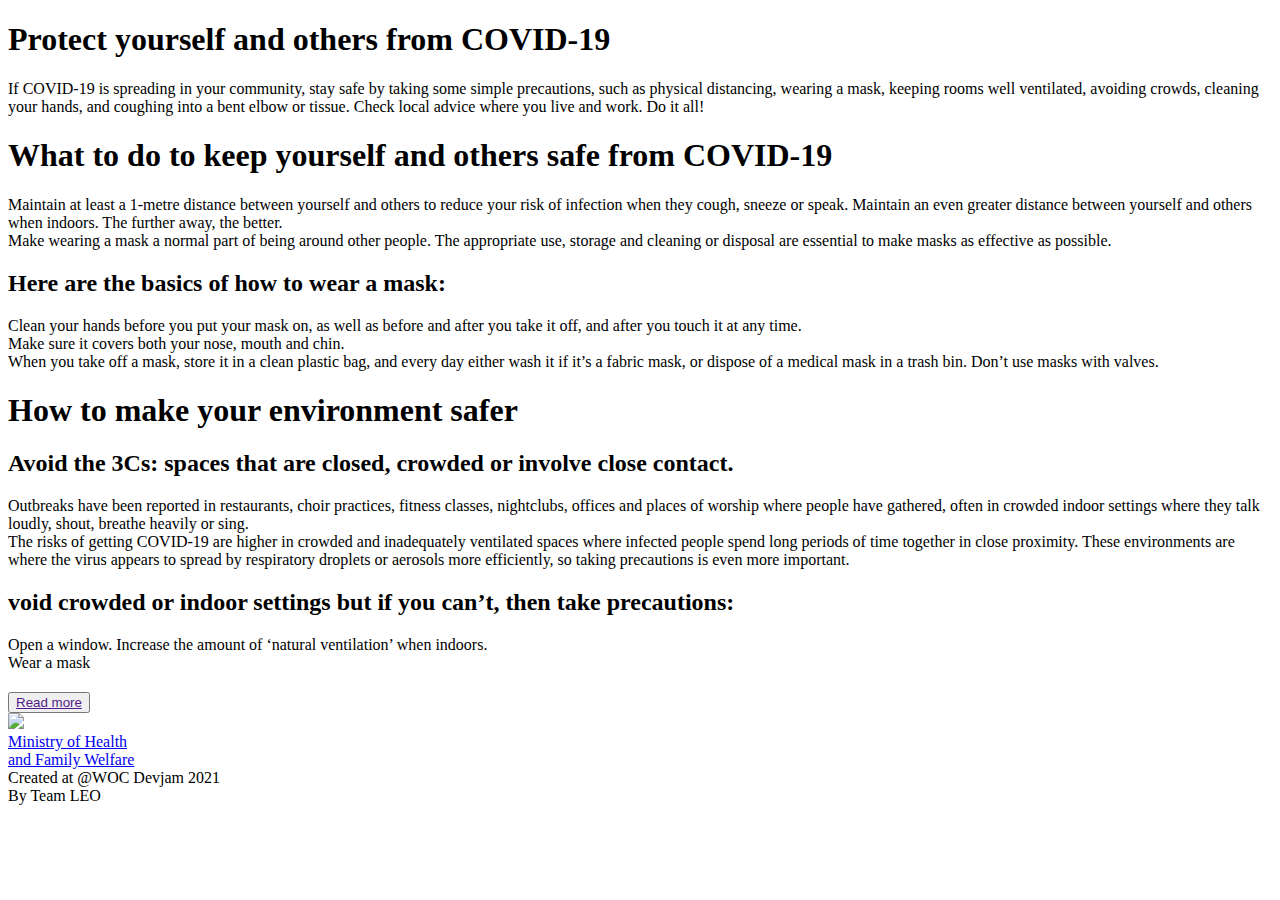
==== covid info.html @ 9ce8972b "Add files via upload" ====
<!DOCTYPE html>
<html lang="en">
<head>
    <meta charset="UTF-8">
    <meta http-equiv="X-UA-Compatible" content="IE=edge">
    <meta name="viewport" content="width=device-width, initial-scale=1.0">
    <title>Document</title>
</head>
<body>
    <!-- section  -->
    <section class="section" id="section1">
        <h1 class=home-h1>Protect yourself and others from COVID-19</h1>
        <p>If COVID-19 is spreading in your community, stay safe by taking some simple precautions, such as physical
            distancing, wearing a mask, keeping rooms well ventilated, avoiding crowds, cleaning your hands, and
            coughing into a bent elbow or tissue. Check local advice where you live and work. Do it all!</p>
        <h1 class="home-h1">What to do to keep yourself and others safe from COVID-19</h1>
        <li>Maintain at least a 1-metre distance between yourself and others to reduce your risk of infection when they
            cough, sneeze or speak. Maintain an even greater distance between yourself and others when indoors. The
            further away, the better.</li>
        <li>Make wearing a mask a normal part of being around other people. The appropriate use, storage and cleaning or
            disposal are essential to make masks as effective as possible.</li>
        <h2>Here are the basics of how to wear a mask:</h2>

        <li>Clean your hands before you put your mask on, as well as before and after you take it off, and after you
            touch it at any time.</li>
        <li>Make sure it covers both your nose, mouth and chin.</li>
        <li>When you take off a mask, store it in a clean plastic bag, and every day either wash it if it’s a fabric
            mask, or dispose of a medical mask in a trash bin.
            Don’t use masks with valves.</li>
        <h1 class="home-h1">How to make your environment safer</h1>
        <h2 class="home-h2">Avoid the 3Cs: spaces that are closed, crowded or involve close contact.</h2>
        <li>Outbreaks have been reported in restaurants, choir practices, fitness classes, nightclubs, offices and
            places of worship where people have gathered, often in crowded indoor settings where they talk loudly,
            shout, breathe heavily or sing.</li>
        <li>The risks of getting COVID-19 are higher in crowded and inadequately ventilated spaces where infected people
            spend long periods of time together in close proximity. These environments are where the virus appears to
            spread by respiratory droplets or aerosols more efficiently, so taking precautions is even more important.
        </li>

        <h2 class="home-h2">void crowded or indoor settings but if you can’t, then take precautions:</h2>
        <li>Open a window. Increase the amount of ‘natural ventilation’ when indoors.</li>
        <li>Wear a mask</li>
        <h2 class="home-h2"></h2>
        <button class="home-btn"><a href="">Read more</a></button>
    </section>
    <!-- section  -->
    <!-- footer  -->
    <footer class="footer" id="footer">
        <div class="footerimg"><a href="https://www.mohfw.gov.in/"><img src="images/footer.png">
            <div class="footerimgtext">Ministry of Health <br>and Family Welfare</div></a>
        </div>
        <div class="footertext">
            <div class="fdiv">Created at @WOC Devjam 2021</div>
            <div class="fdiv">By Team LEO</div>
        </div>
    </footer>
    <!-- footer  -->
</body>
</html>
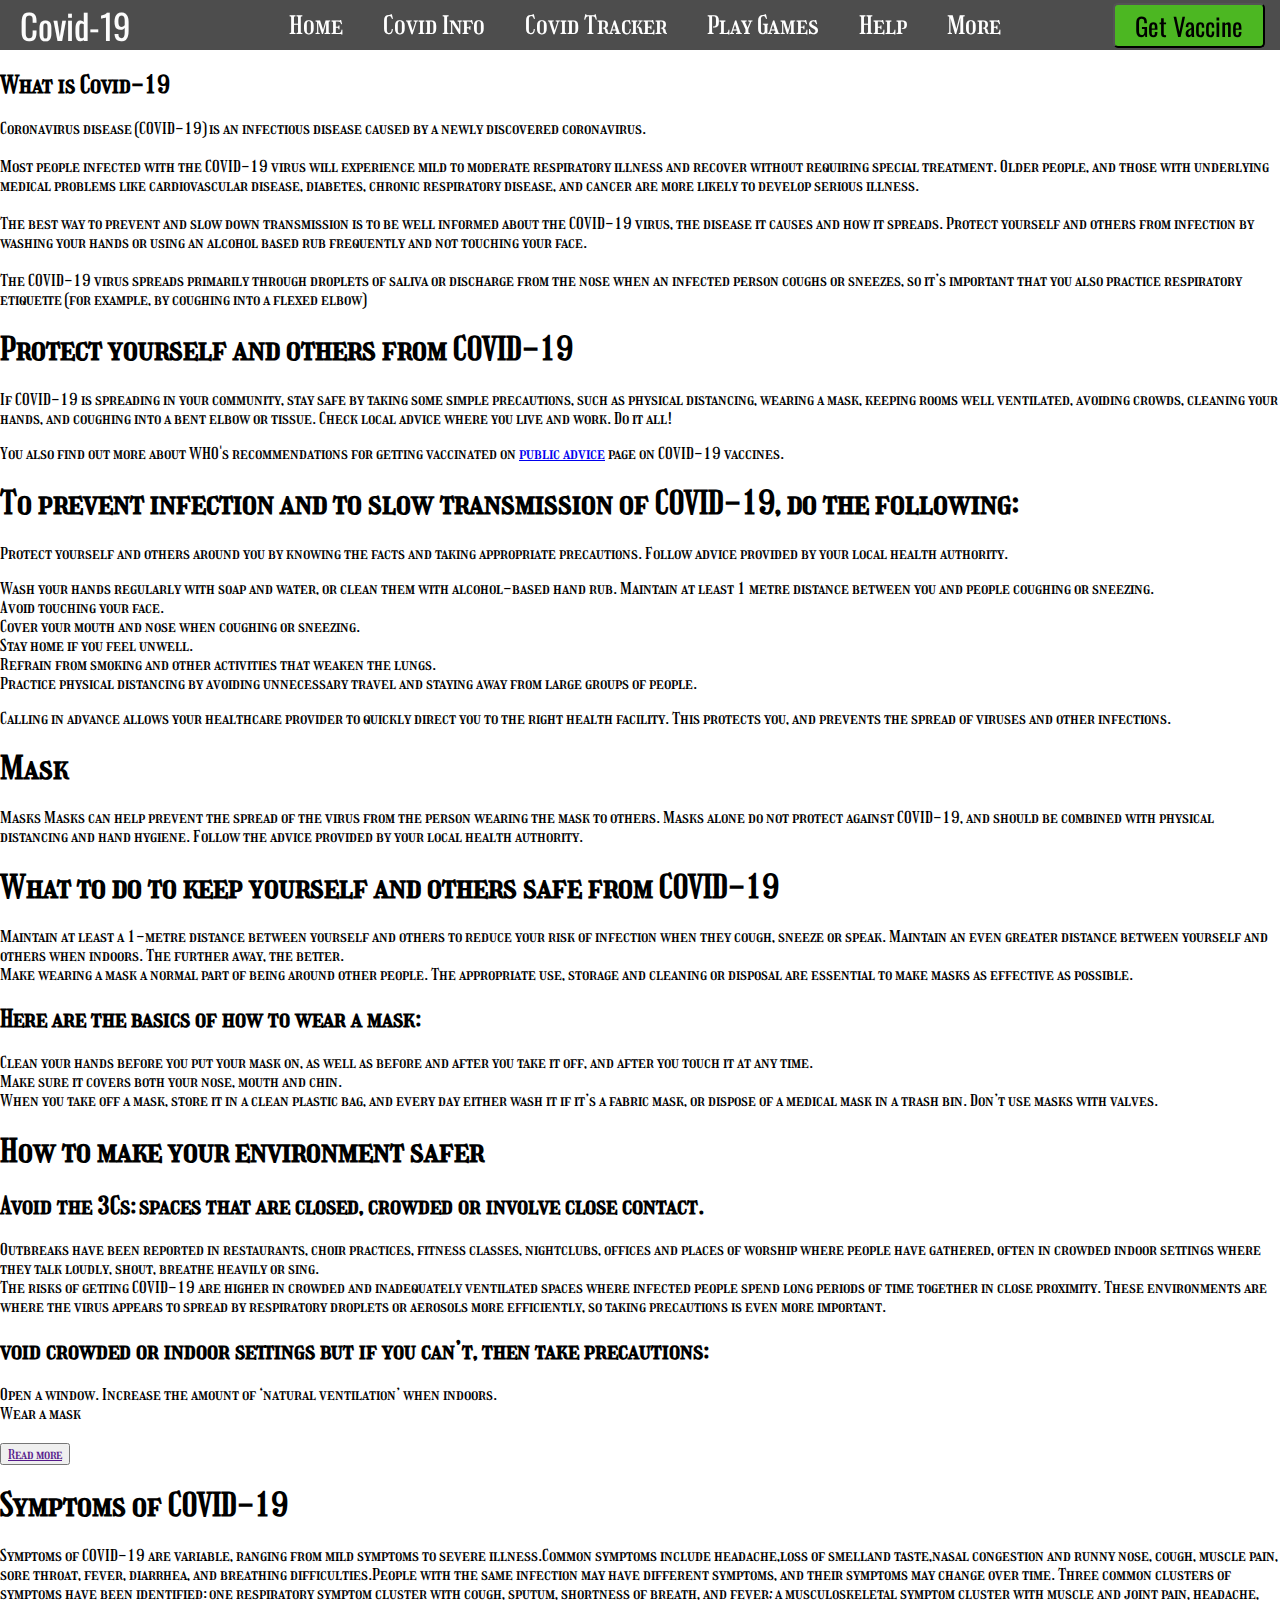
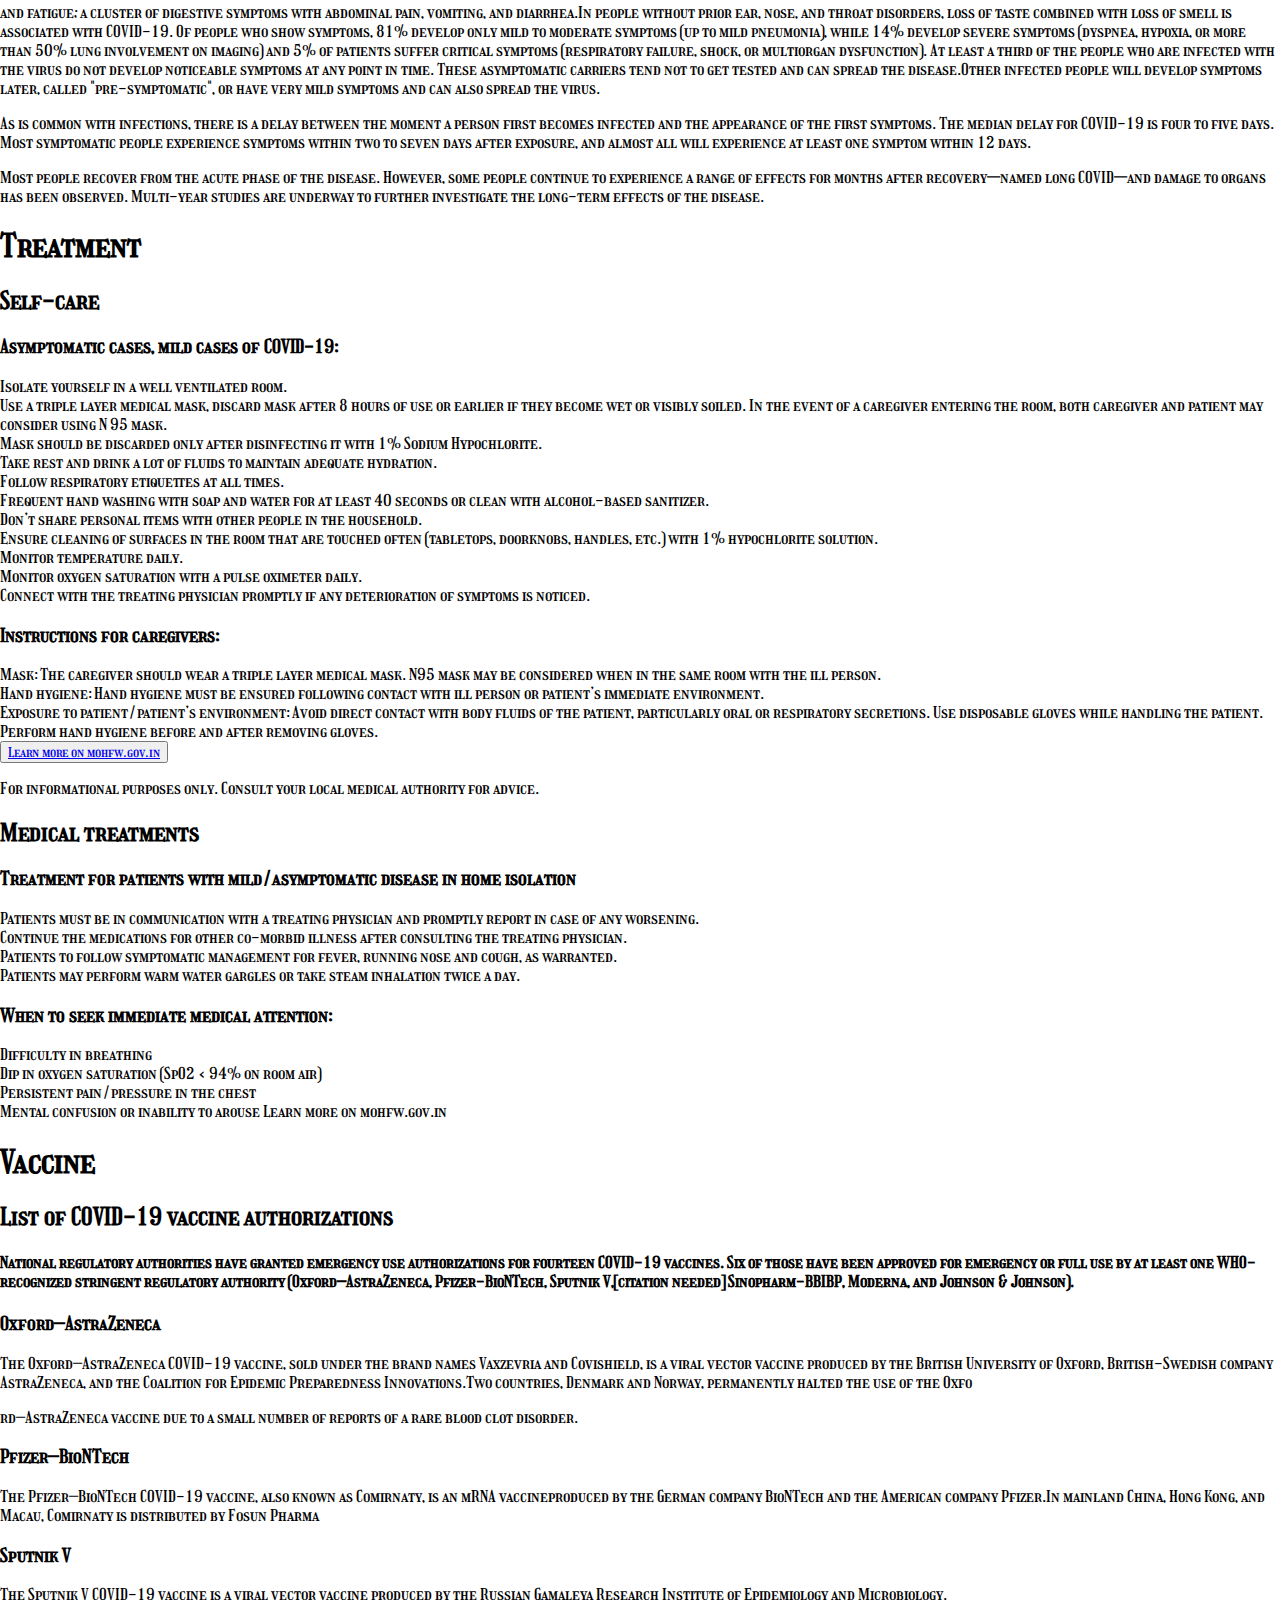
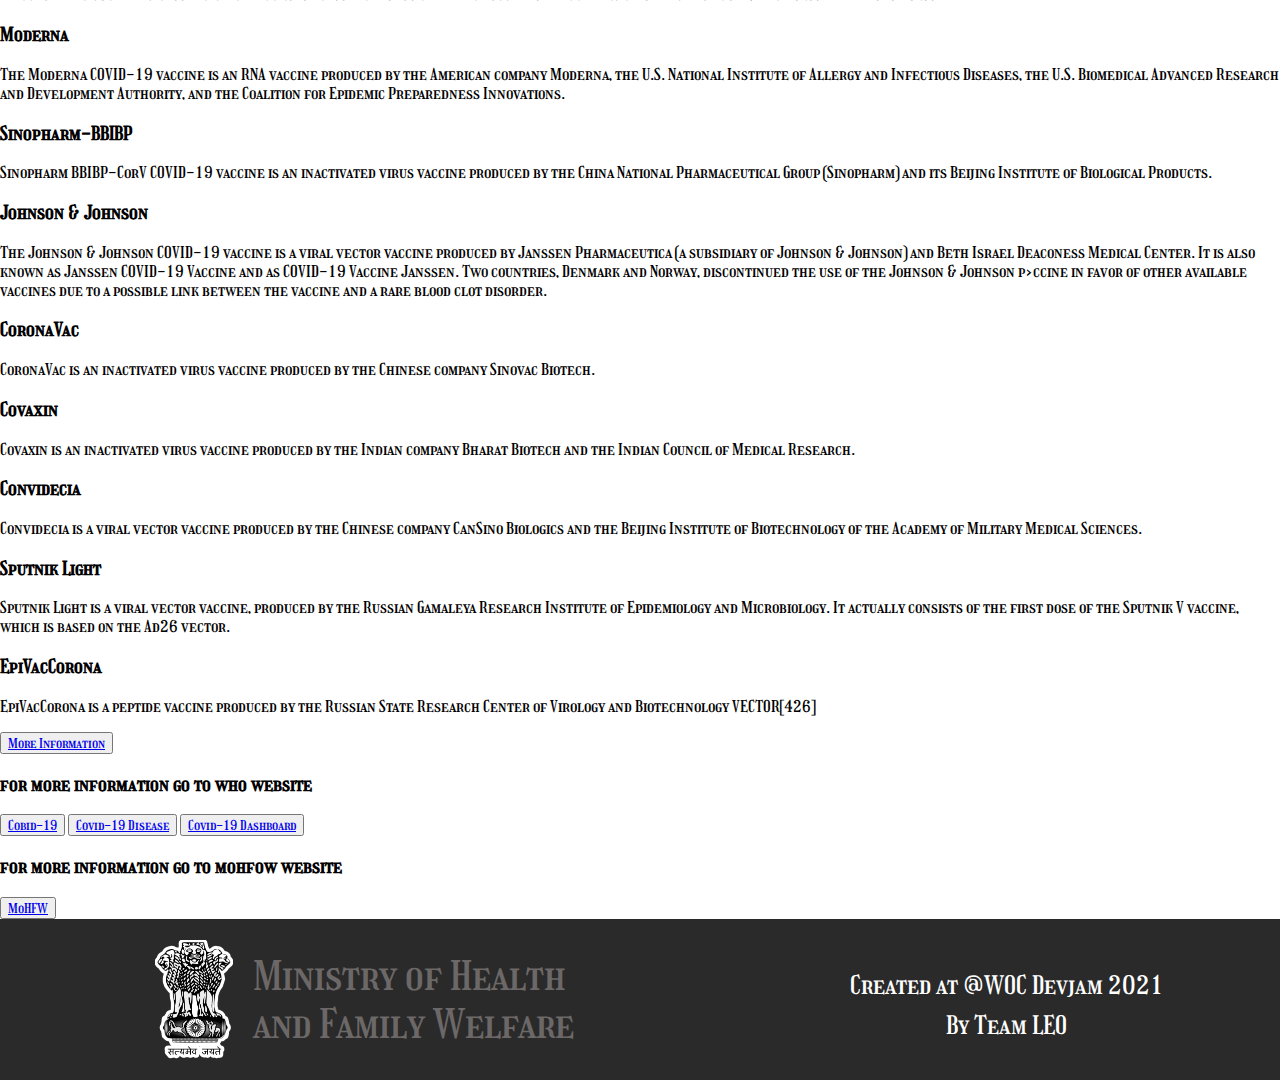
==== commit bdc5099f: "Add files via upload" ====
--- a/covid info.html
+++ b/covid info.html
@@ -1,23 +1,144 @@
 <!DOCTYPE html>
 <html lang="en">
+
 <head>
     <meta charset="UTF-8">
     <meta http-equiv="X-UA-Compatible" content="IE=edge">
     <meta name="viewport" content="width=device-width, initial-scale=1.0">
-    <title>Document</title>
+    <title>Covid Info</title>
+
+    <!-- navigation  -->
+    <link href="CSS/navigation.css" media="screen and (min-width:1150px)" rel="stylesheet">
+    <link rel="preconnect" href="https://fonts.gstatic.com">
+    <link href="https://fonts.googleapis.com/css2?family=Girassol&display=swap" rel="stylesheet">
+    <link href="CSS/phnavigation.css" media="screen and (max-width:1150px)" rel="stylesheet">
+    <link rel="preconnect" href="https://fonts.gstatic.com">
+    <link href="https://fonts.googleapis.com/css2?family=Oswald:wght@700&display=swap" rel="stylesheet">
+    <!-- navigation  -->
 </head>
+
 <body>
+
+    <!-- header -->
+    <!-- header straight -->
+    <header class="header" id="header">
+        <div class="logo" id="logo">
+            Covid-19
+        </div>
+        <div class="navmenu" id="navmenu">
+            <ul class="menu">
+                <li class="navitem" id="home"><a href="index.html">Home</a></li>
+                <li class="navitem" id="covidInfo"><a href="covid info.html">Covid Info</a></li>
+                <li class="navitem" id="covidTracker"><a href="covid tracker.html">Covid Tracker</a></li>
+                <li class="navitem" id="plagam"><a href="play games.html">Play Games</a></li>
+                <li class="navitem" id="help"><a href="que ans.html">Help</a></li>
+                <!-- <li class="navitem" id="QA"><a href="que ans.html">Q&A</a></li> -->
+                <div class="dropdown" id="more">
+                    <button class="dropbtn">More
+                        <i class="fa fa-caret-down"></i>
+                    </button>
+                    <div class="dropdown-content">
+                        <a href="listen music.html" id="lismus">Listen Music</a>
+                        <a href="movies and shows.html" id="movsho">Movies & shows</a>
+                        <!-- <a href="play games.html" id="plagam">Play Games</a> -->
+                        <a href="que ans.html" id="QA">Q&A</a>
+                    </div>
+                </div>
+            </ul>
+        </div>
+        <div class="right" id="right">
+            <button id="navBtn"><a href="https://www.cowin.gov.in/home" target="blank">Get Vaccine</a></button>
+        </div>
+    </header>
+    <!-- header dropdown -->
+    <div class="dNavVisible">
+
+        <div class="dlogo" id="dlogo">
+            Covid-19
+        </div>
+        <div class="dnmenu">
+            <input class="menu-btn" type="checkbox" id="menu-btn" />
+            <label class="menu-icon" for="menu-btn"><span class="navicon"></span></label>
+            <header class="dheader" id="dheader">
+
+                <div class="dnavmenu" id="dnavmenu">
+                    <ul class="dmenu">
+                        <li class="dnavitem" id="phome"><a href="index.html">Home</a></li>
+                        <li class="dnavitem" id="pdcovidInfo"><a href="covid info.html">Covid Info</a></li>
+                        <li class="dnavitem" id="pdcovidTracker"><a href="covid tracker.html">Covid Tracker</a></li>
+                        <li class="dnavitem" id="pplagam"><a href="play games.html">Play Games</a></li>
+                        <li class="dnavitem" id="pdhelp"><a href="help.html">Help</a></li>
+                        <li class="dnavitem" id="pdQA"><a href="que ans.html">Q & A</a></li>
+                        <li class="dnavitem" id="plismus"><a href="listen music.html">Listen Music</a></li>
+                        <li class="dnavitem" id="pmovsho"><a href="movies and shows.html">Movies & Shows</a></li>
+                    </ul>
+                </div>
+                <div class="dright" id="dright">
+                    <button id="dnavBtn"><a href="https://www.cowin.gov.in/home" target="blank">Get Vaccine</a></button>
+                </div>
+        </div>
+        </header>
+    </div>
+    <!-- header -->
+
+
     <!-- section  -->
+    <section class="section" id="section0">
+        <h2>What is Covid-19</h2>
+        <p>Coronavirus disease (COVID-19) is an infectious disease caused by a newly discovered coronavirus.
+            <br>
+            <br>
+            Most people infected with the COVID-19 virus will experience mild to moderate respiratory illness and
+            recover without requiring special treatment. Older people, and those with underlying medical problems like
+            cardiovascular disease, diabetes, chronic respiratory disease, and cancer are more likely to develop serious
+            illness.
+            <br>
+            <br>
+            The best way to prevent and slow down transmission is to be well informed about the COVID-19 virus, the
+            disease it causes and how it spreads. Protect yourself and others from infection by washing your hands or
+            using an alcohol based rub frequently and not touching your face.
+            <br>
+            <br>
+            The COVID-19 virus spreads primarily through droplets of saliva or discharge from the nose when an infected
+            person coughs or sneezes, so it’s important that you also practice respiratory etiquette (for example, by
+            coughing into a flexed elbow)</p>
+    </section>
     <section class="section" id="section1">
         <h1 class=home-h1>Protect yourself and others from COVID-19</h1>
         <p>If COVID-19 is spreading in your community, stay safe by taking some simple precautions, such as physical
             distancing, wearing a mask, keeping rooms well ventilated, avoiding crowds, cleaning your hands, and
             coughing into a bent elbow or tissue. Check local advice where you live and work. Do it all!</p>
+        <p>You also find out more about WHO's recommendations for getting vaccinated on <a
+                href="https://www.who.int/emergencies/diseases/novel-coronavirus-2019/covid-19-vaccines/advice" target="blank">public
+                advice</a>
+            page on COVID-19 vaccines. </p>
+        <h1>To prevent infection and to slow transmission of COVID-19, do the following:</h1>
+        <p>Protect yourself and others around you by knowing the facts and taking appropriate precautions. Follow advice
+            provided by your local health authority.</p>
+        <li>Wash your hands regularly with soap and water, or clean them with alcohol-based hand rub. Maintain at least
+            1 metre distance between you and people coughing or sneezing.</li>
+        <li>Avoid touching your face.</li>
+        <li>Cover your mouth and nose when coughing or sneezing.</li>
+        <li>Stay home if you feel unwell.</li>
+        <li>Refrain from smoking and other activities that weaken the lungs.</li>
+        <li>Practice physical distancing by avoiding unnecessary travel and staying away from large groups of people.
+        </li>
+        <p>Calling in advance allows your healthcare provider to quickly direct you to the right health facility. This
+            protects you, and prevents the spread of viruses and other infections.</p>
+        <h1>Mask</h1>
+        <p>Masks
+            Masks can help prevent the spread of the virus from the person wearing the mask to others. Masks alone do
+            not protect against COVID-19, and should be combined with physical distancing and hand hygiene. Follow the
+            advice provided by your local health authority.</p>
+    </section>
+    <section class="section" id="section2">
         <h1 class="home-h1">What to do to keep yourself and others safe from COVID-19</h1>
-        <li>Maintain at least a 1-metre distance between yourself and others to reduce your risk of infection when they
+        <li>Maintain at least a 1-metre distance between yourself and others to reduce your risk of infection when
+            they
             cough, sneeze or speak. Maintain an even greater distance between yourself and others when indoors. The
             further away, the better.</li>
-        <li>Make wearing a mask a normal part of being around other people. The appropriate use, storage and cleaning or
+        <li>Make wearing a mask a normal part of being around other people. The appropriate use, storage and
+            cleaning or
             disposal are essential to make masks as effective as possible.</li>
         <h2>Here are the basics of how to wear a mask:</h2>
 
@@ -27,14 +148,19 @@
         <li>When you take off a mask, store it in a clean plastic bag, and every day either wash it if it’s a fabric
             mask, or dispose of a medical mask in a trash bin.
             Don’t use masks with valves.</li>
+
         <h1 class="home-h1">How to make your environment safer</h1>
+
         <h2 class="home-h2">Avoid the 3Cs: spaces that are closed, crowded or involve close contact.</h2>
         <li>Outbreaks have been reported in restaurants, choir practices, fitness classes, nightclubs, offices and
             places of worship where people have gathered, often in crowded indoor settings where they talk loudly,
             shout, breathe heavily or sing.</li>
-        <li>The risks of getting COVID-19 are higher in crowded and inadequately ventilated spaces where infected people
-            spend long periods of time together in close proximity. These environments are where the virus appears to
-            spread by respiratory droplets or aerosols more efficiently, so taking precautions is even more important.
+        <li>The risks of getting COVID-19 are higher in crowded and inadequately ventilated spaces where infected
+            people
+            spend long periods of time together in close proximity. These environments are where the virus appears
+            to
+            spread by respiratory droplets or aerosols more efficiently, so taking precautions is even more
+            important.
         </li>
 
         <h2 class="home-h2">void crowded or indoor settings but if you can’t, then take precautions:</h2>
@@ -43,11 +169,185 @@
         <h2 class="home-h2"></h2>
         <button class="home-btn"><a href="">Read more</a></button>
     </section>
-    <!-- section  -->
+    <section class="section" id="section3">
+        <h1>Symptoms of COVID-19</h1>
+        <P>Symptoms of COVID-19 are variable, ranging from mild symptoms to severe illness.Common symptoms include
+            headache,loss of smelland taste,nasal congestion and runny nose, cough, muscle pain, sore throat, fever,
+            diarrhea, and breathing difficulties.People with the same infection may have different symptoms, and their
+            symptoms may change over time. Three common clusters of symptoms have been identified: one respiratory
+            symptom cluster with cough, sputum, shortness of breath, and fever; a musculoskeletal symptom cluster with
+            muscle and joint pain, headache, and fatigue; a cluster of digestive symptoms with abdominal pain, vomiting,
+            and diarrhea.In people without prior ear, nose, and throat disorders, loss of taste combined with loss of
+            smell is associated with COVID-19.
+            Of people who show symptoms, 81% develop only mild to moderate symptoms (up to mild pneumonia), while 14%
+            develop severe symptoms (dyspnea, hypoxia, or more than 50% lung involvement on imaging) and 5% of patients
+            suffer critical symptoms (respiratory failure, shock, or multiorgan dysfunction). At least a third of the
+            people who are infected with the virus do not develop noticeable symptoms at any point in time. These
+            asymptomatic carriers tend not to get tested and can spread the disease.Other infected people will develop
+            symptoms later, called "pre-symptomatic", or have very mild symptoms and can also spread the virus.</P>
+        <P>As is common with infections, there is a delay between the moment a person first becomes infected and the
+            appearance of the first symptoms. The median delay for COVID-19 is four to five days. Most symptomatic
+            people experience symptoms within two to seven days after exposure, and almost all will experience at least
+            one symptom within 12 days.</P>
+        <P>Most people recover from the acute phase of the disease. However, some people continue to experience a range
+            of effects for months after recovery—named long COVID—and damage to organs has been observed. Multi-year
+            studies are underway to further investigate the long-term effects of the disease.</P>
+
+    </section>
+    <section class="section" id="section4">
+        <h1>Treatment</h1>
+        <h2> Self-care</h2>
+        <h3>Asymptomatic cases, mild cases of COVID-19:</h3>
+        <li> Isolate yourself in a well ventilated room.
+        <li>Use a triple layer medical mask, discard mask after 8 hours of use or earlier if they become wet or visibly
+            soiled. In the event of a caregiver entering the room, both caregiver and patient may consider using N 95
+            mask.</li>
+        <li>Mask should be discarded only after disinfecting it with 1% Sodium Hypochlorite.</li>
+        <li>Take rest and drink a lot of fluids to maintain adequate hydration.</li>
+        <li>Follow respiratory etiquettes at all times.</li>
+        <li>Frequent hand washing with soap and water for at least 40 seconds or clean with alcohol-based sanitizer.
+        </li>
+        <li>Don’t share personal items with other people in the household.</li>
+        <li>Ensure cleaning of surfaces in the room that are touched often (tabletops, doorknobs, handles, etc.) with 1%
+            hypochlorite solution.</li>
+        <li>Monitor temperature daily.</li>
+        <li>Monitor oxygen saturation with a pulse oximeter daily.</li>
+        <li>Connect with the treating physician promptly if any deterioration of symptoms is noticed.</li>
+        <h3>Instructions for caregivers:</h3>
+        <li>Mask: The caregiver should wear a triple layer medical mask. N95 mask may be considered when in the same
+            room with the ill person.</li>
+        <li>Hand hygiene: Hand hygiene must be ensured following contact with ill person or patient’s immediate
+            environment.</li>
+        <li>Exposure to patient/patient’s environment: Avoid direct contact with body fluids of the patient,
+            particularly oral or respiratory secretions. Use disposable gloves while handling the patient. Perform hand
+            hygiene before and after removing gloves.</li>
+        <button><a target="blank"
+                href="https://www.mohfw.gov.in/pdf/RevisedguidelinesforHomeIsolationofmildasymptomaticCOVID19cases.pdf">Learn
+                more on mohfw.gov.in</a></button>
+        <p>For informational purposes only. Consult your local medical authority for advice.</p>
+        <h2>Medical treatments</h2>
+        <h3>Treatment for patients with mild/asymptomatic disease in home isolation</h3>
+        <lI>Patients must be in communication with a treating physician and promptly report in case of any worsening.
+        </lI>
+        <lI>Continue the medications for other co-morbid illness after consulting the treating physician.</lI>
+        <lI>Patients to follow symptomatic management for fever, running nose and cough, as warranted.</lI>
+        <lI>Patients may perform warm water gargles or take steam inhalation twice a day.</lI>
+        <h3>When to seek immediate medical attention:</h3>
+        <lI>Difficulty in breathing</lI>
+        <lI>Dip in oxygen saturation (SpO2 < 94% on room air)</lI> <lI>Persistent pain/pressure in the chest </lI>
+        <lI>Mental confusion or
+            inability to arouse Learn more on mohfw.gov.in</lI>
+    </section>
+    <section class="section" id="section5">
+        <h1>Vaccine</h1>
+        <h2>List of COVID-19 vaccine authorizations</h2>
+        <h4>National regulatory authorities have granted emergency use authorizations for fourteen COVID-19 vaccines.
+            Six of those have been approved for emergency or full use by at least one WHO-recognized stringent
+            regulatory authority (Oxford–AstraZeneca, Pfizer-BioNTech, Sputnik V,[citation needed] Sinopharm-BBIBP,
+            Moderna, and Johnson & Johnson).</h4>
+
+
+        <h3>Oxford–AstraZeneca
+        </h3>
+        <p>The Oxford–AstraZeneca COVID-19 vaccine, sold under the brand names Vaxzevria and Covishield, is a viral
+            vector vaccine produced by the British University of Oxford, British-Swedish company AstraZeneca, and the
+            Coalition for Epidemic Preparedness Innovations.Two countries, Denmark and Norway, permanently halted the
+            use of
+            the Oxfo</p>rd–AstraZeneca vaccine due to a small number of reports of a rare blood clot disorder.
+
+
+        <h3>Pfizer–BioNTech
+        </h3>
+        <p>The Pfizer–BioNTech COVID-19 vaccine, also known as Comirnaty, is an mRNA vaccineproduced by the German
+            company BioNTech and the American company Pfizer.In mainland China, Hong Kong, and Macau, Comirnaty is
+            distributed by Fosun Pharma
+        </p>
+
+
+        <h3>Sputnik V
+        </h3>
+        <p>The Sputnik V COVID-19 vaccine is a viral vector vaccine produced by the Russian Gamaleya Research
+            Institute of Epidemiology and Microbiology.
+
+        </p>
+
+        <h3>Moderna
+        </h3>
+        <p>The Moderna COVID-19 vaccine is an RNA vaccine produced by the American company Moderna, the U.S. National
+            Institute of Allergy and Infectious Diseases, the U.S. Biomedical Advanced Research and Development
+            Authority,
+            and the Coalition for Epidemic Preparedness Innovations.
+        </p>
+
+        <h3>Sinopharm-BBIBP
+        </h3>
+        <p>Sinopharm BBIBP-CorV COVID-19 vaccine is an inactivated virus vaccine produced by the China National
+            Pharmaceutical Group (Sinopharm) and its Beijing Institute of Biological Products.
+
+        </p>
+        <h3>Johnson & Johnson
+        </h3>
+        <p>The Johnson & Johnson COVID-19 vaccine is a viral vector vaccine produced by Janssen Pharmaceutica (a
+            subsidiary of Johnson & Johnson) and Beth Israel Deaconess Medical Center. It is also known as Janssen
+            COVID-19
+            Vaccine and as COVID-19 Vaccine Janssen. Two countries, Denmark and Norway, discontinued the use of the
+            Johnson
+            & Johnson p>ccine in favor of other available vaccines due to a possible link between the vaccine and a rare
+            blood clot disorder.
+
+
+
+            <h3>CoronaVac
+            </h3>
+            <p>CoronaVac is an inactivated virus vaccine produced by the Chinese company Sinovac Biotech.
+
+
+            </p>
+            <h3>Covaxin
+            </h3>
+            <p>Covaxin is an inactivated virus vaccine produced by the Indian company Bharat Biotech and the Indian
+                Council of Medical Research.
+
+            </p>
+            <h3>Convidecia
+            </h3>
+            <p>Convidecia is a viral vector vaccine produced by the Chinese company CanSino Biologics and the Beijing
+                Institute of Biotechnology of the Academy of Military Medical Sciences.
+
+            </p>
+
+
+            <h3>Sputnik Light
+            </h3>
+            <p>Sputnik Light is a viral vector vaccine, produced by the Russian Gamaleya Research Institute of
+                Epidemiology and Microbiology. It actually consists of the first dose of the Sputnik V vaccine, which is
+                based
+                on the Ad26 vector.
+            </p>
+
+            <h3>EpiVacCorona
+            </h3>
+            <p>EpiVacCorona is a peptide vaccine produced by the Russian State Research Center of Virology and
+                Biotechnology VECTOR[426]
+
+            </p>
+            <button><a href="files/WHO-2019-nCoV-vaccines-SAGE-recommendation-AZD1222-background-2021.1-eng.pdf"target=blank>More Information</a></button>
+    </section> 
+    <section class="section" id="section6">
+        <h3>for more information go to who website</h3>
+        <button><a href="https://www.who.int/health-topics/coronavirus"target=blank>Cobid-19</a></button>
+        <button><a href="https://www.who.int/emergencies/diseases/novel-coronavirus-2019"target=blank>Covid-19 Disease</a></button>
+        <button><a href="https://covid19.who.int/"target=blank>Covid-19 Dashboard</a></button>
+        <h3>for more information go to mohfow website</h3>
+        <button><a href="https://mohfw.gov.in/"target=blank>MoHFW</a></button>
+
+    </section>
+    <!-- section -->
     <!-- footer  -->
     <footer class="footer" id="footer">
-        <div class="footerimg"><a href="https://www.mohfw.gov.in/"><img src="images/footer.png">
-            <div class="footerimgtext">Ministry of Health <br>and Family Welfare</div></a>
+        <div class="footerimg"><a href="https://www.mohfw.gov.in/" target="blank"><img src="images/footer.png">
+                <div class="footerimgtext">Ministry of Health <br>and Family Welfare</div>
+            </a>
         </div>
         <div class="footertext">
             <div class="fdiv">Created at @WOC Devjam 2021</div>
@@ -56,4 +356,5 @@
     </footer>
     <!-- footer  -->
 </body>
+
 </html>--- a/CSS/navigation.css
+++ b/CSS/navigation.css
@@ -0,0 +1,227 @@
+/* root */
+* {
+    font-family: 'Girassol', cursive;
+    --navBackgroundColour: rgb(3, 65, 3);
+    --navBackgroundColour: rgba(0, 0, 0, 0.87);
+    --navFontColour: white;
+
+}
+
+/* root */
+
+/* body  */
+body {
+    margin: 0px;
+}
+
+/* body  */
+
+/* header */
+/*header phone*/
+.dheader {
+    display: none;
+}
+
+/*header phone*/
+.header::before {
+    content: "";
+    background-color: var(--navBackgroundColour);
+    height: 50px;
+    position:absolute;
+    width: 100%;
+    /* position: sticky; */
+    z-index: -1;
+    opacity: 0.8;
+}
+
+.dNavVisible {
+    display: none;
+    /* position:sticky; */
+}
+.logo{
+    color:rgb(252, 252, 252);
+    padding: 2px 20px;
+    font-size:35px;
+    font-family: 'Oswald', sans-serif;
+}
+.header {
+    display: flex;
+    position:sticky;
+    top: 0px;
+    width: 100%;
+    align-items: center;
+    justify-content: space-between;
+    font-size: 25px;
+    height: 50px;
+    color: var(--navFontColour);
+}
+
+.navmenu ul {
+    display: flex;
+    /* flex-direction:row; */
+}
+
+.navmenu ul a {
+    color: var(--navFontColour);
+    text-decoration: none;
+}
+
+.navitem {
+    list-style: none;
+    padding: 5px 20px;
+}
+
+.right button {
+    padding: 2px 20px;
+    margin: 2px 20px;
+    background-color: rgba(76, 255, 5, 0.596);
+    border-radius: 5px;
+    font-size: 22px;
+    margin: 5px 15px;
+}
+
+.right button:hover {
+    background-color: red;
+}
+
+.right button a {
+    color: black;
+    /* font-family: 'Pattaya', sans-serif; */
+    font-family: 'Oswald', sans-serif;
+    font-size: 25px;
+    text-decoration: none;
+
+}
+
+
+
+
+/* The dropdown container */
+.dropdown {
+    float: left;
+    overflow: hidden;
+}
+
+/* Dropdown button */
+.dropdown .dropbtn {
+    font-size: 25px;
+    border: none;
+    outline: none;
+    color: var(--navFontColour);
+    padding: 5px 20px;
+    background-color: inherit;
+    font-family: inherit;
+    /* Important for vertical align on mobile phones */
+    margin: 0;
+    /* Important for vertical align on mobile phones */
+}
+
+/* Add a red background color to navbar links on hover */
+
+.navitem:hover,
+.navbar a:hover,
+.dropdown:hover .dropbtn {
+    background-color: red;
+}
+/* Dropdown content (hidden by default) */
+.dropdown-content {
+    display: none;
+    position: absolute;
+    background-color: var(--navBackgroundColour);
+    min-width: 160px;
+    box-shadow: 0px 8px 16px 0px rgba(141, 138, 138, 0.11);
+    z-index: 1;
+}
+
+/* Links inside the dropdown */
+.dropdown-content a {
+    float: none;
+    color: var(--navFontColour);
+    padding: 12px 16px;
+    text-decoration: none;
+    display: block;
+    text-align: left;
+}
+
+/* Add a grey background color to dropdown links on hover */
+.dropdown-content a:hover {
+    background-color: green;
+}
+
+/* Show the dropdown menu on hover */
+.dropdown:hover .dropdown-content {
+    display: block;
+
+}
+
+.dropdown:hover .header {
+    background-color: aqua;
+
+}
+
+/* header */
+
+
+
+
+
+
+
+
+
+/* footer  */
+.footer{
+    bottom: 0px;
+    left: 0px;
+    background-color:rgba(29, 29, 29, 0.94);
+    /* height:100px; */
+    display:flex;
+    justify-content: space-around;
+    width:100%;
+    margin:auto;
+    align-items:center;
+    flex-wrap: wrap;
+    /* text-align: center; */
+}
+.footerimg{
+    /* width: 30%; */
+    padding:1% 5%;
+    display: flex;
+    flex-wrap: wrap;
+    align-items: center;
+    /* height:50px; */
+}
+.footerimg a{
+    text-decoration: none;
+    color:black;
+    display: flex;
+    align-items: center;
+}
+.footerimg img{
+    height:120px;
+
+}
+.footerimgtext{
+    /* width: 70%; */
+    padding:20px;
+    font-size: 40px;
+    color: #6c6868;
+
+}
+.fdiv{
+    padding:10px;
+    padding-right: 25px;
+    font-size:25px;
+    display: flex;
+    flex-direction: column;
+    justify-content:space-around;
+    align-items: center;
+    text-align: center;
+    color: white;
+    padding-bottom: 0px;
+    margin-bottom:0px;
+}
+
+
+
+/* footer*/--- a/CSS/phnavigation.css
+++ b/CSS/phnavigation.css
@@ -0,0 +1,342 @@
+/* root */
+* {
+    font-family: 'Girassol', cursive;
+    --navBackgroundColour: rgba(29, 29, 29, 0.87);
+    --navBackgroundColour2: rgb(68, 67, 67);
+    --navFontColour: white;
+    margin: 0px 0px;
+    padding: 0px 0px;
+}
+
+/* root */
+
+/* body  */
+body {
+    margin: 0px;
+    
+}
+
+/* body  */
+
+
+/* header */
+.dNavVisible::before {
+    content: "";
+    background-color: var(--navBackgroundColour);
+    height: 50px;
+    width: 100%;
+    position: fixed;
+    color: var(--navFontColour);
+    z-index: -1;
+    opacity: 1;
+}
+
+.dNavVisible {
+    /* background-color: var(--navBackgroundColour); */
+    display: flex;
+    /* flex-flow:row ; */
+    
+    position: sticky;
+    top: 0px;
+    width: 100%;
+    height: 50px;
+    /*flex-wrap: wrap;*/
+    /* align-items: center; */
+    /*flex-direction: column;*/
+    justify-content: space-between;
+}
+
+.dlogo {
+    padding: 2px 20px;
+    font-size: 35px;
+    color:white;
+    font-family: 'Oswald', sans-serif;
+}
+
+#dnmenu {
+    /* padding: 2px 20px; */
+    margin: 5px 10px;
+    font-size: 20px;
+    display: flex;
+    /* width: 25%; */
+}
+
+.header {
+    display: none;
+
+}
+
+.dheader {
+    display: none;
+    /*justify-content:space-around;*/
+    /* scroll-behavior: smooth; */
+    /* flex-wrap: wrap; */
+    /*float: right;*/
+    /* visibility:hidden;*/
+    position: fixed;
+    scroll-behavior: initial;
+    top: 50px;
+    /*!* min-width: 160px;*/
+    min-height: 160px;
+    flex-direction: column;
+    /*padding:auto auto;*/
+    align-items: center;
+    width: 100%;
+    /*height: 10px;*/
+    left: 0px;
+    z-index: 10;
+    background-color: var(--navBackgroundColour2);
+    /* background-image: url("https://media.giphy.com/media/WNJATm9pwnjpjI1i0g/giphy.gif"); */
+    background-repeat: repeat;
+}
+
+#dnavmenu {
+    width: 100%;
+    align-items: center;
+    display: flex;
+    justify-content: space-around;
+}
+
+.dnmenu {
+    padding: 0px 0px;
+    /* float: right; */
+    width: 20%;
+    display: flex;
+    flex-direction: column;
+    align-items: flex-end;
+    /* text-align: center; */
+
+}
+
+.dmenu {
+    width: 100%;
+    display: flex;
+    flex-direction: column;
+    align-items: center;
+    list-style: none;
+
+
+}
+
+/*menubar icon*/
+
+
+.menu-icon {
+    cursor: pointer;
+    display: inline-block;
+    /* float: right; */
+    padding: 22px 20px;
+    /* position: relative; */
+    user-select: none;
+    /*background-color:green;*/
+}
+
+.menu-icon .navicon {
+    background: white;
+    display: block;
+    height: 2.8px;
+    position: relative;
+    transition: background .2s ease-out;
+    width: 25px;
+}
+
+.menu-icon .navicon:before,
+.menu-icon .navicon:after {
+    background: white;
+    content: '';
+    color: white;
+    display: block;
+    height: 100%;
+    position: absolute;
+    transition: all .2s ease-out;
+    width: 100%;
+}
+
+.menu-icon .navicon:before {
+    top: 10px;
+}
+
+.menu-icon .navicon:after {
+    top: -10px;
+}
+
+/*menubar icon*/
+.menu-btn {
+    display: none;
+}
+
+.menu-btn:checked~.menu {
+    max-height: 300px;
+}
+
+.menu-btn:checked~.menu-icon .navicon {
+    background: transparent;
+}
+
+.menu-btn:checked~.dheader {
+    display: flex;
+    padding: 0px 0px;
+    width: 100%;
+    display: flex;
+    flex-direction: column;
+    align-items: center;
+}
+
+.menu-btn:checked~.menu-icon .navicon:before {
+    transform: rotate(-45deg);
+}
+
+.menu-btn:checked~.menu-icon .navicon:after {
+    transform: rotate(45deg);
+}
+
+.menu-btn:checked~.menu-icon:not(.steps) .navicon:before,
+.menu-btn:checked~.menu-icon:not(.steps) .navicon:after {
+    top: 0;
+}
+
+
+
+
+
+
+
+
+
+
+
+
+
+
+.dnavitem a {
+    text-decoration: none;
+    font-size: 25px;
+    padding: 5px 20px;
+    color: var(--navFontColour);
+    width: 100%;
+}
+
+.dnavitem {
+    padding: 5px 0px;
+    width: 100%;
+    text-align: center;
+}
+
+.dright {
+    padding: 10px 25px;
+    align-items: center;
+    text-align: center;
+}
+
+#dnavBtn {
+    background-color: rgba(255, 0, 0, 0.5);
+    border-radius: 10px;
+    padding: 5px 20px;
+    margin: 20px 20px;
+    font-size: 25px;
+    text-align: center;
+    margin: auto;
+}
+
+#dnavBtn a {
+    color: var(--navFontColour);
+    text-decoration: none;
+}
+
+#home:hover{
+    background-color: red;
+    /* z-index:5; */
+}
+.dnavitem:hover,
+.dnavitem a:hover {
+    background-color: red;
+}
+
+#dnavBtn:hover {
+    background-color: green;
+    font-size: 28px;
+}
+
+#dnmenu:hover {
+    background-color: gold;
+
+}
+
+
+/* header */
+
+
+
+
+
+/* footer  */
+.footer{
+    bottom: 0px;
+    left: 0px;
+    background-color: rgba(29, 29, 29, 0.94);
+    /* height:100px; */
+    display:flex;
+    flex-direction: column;
+    justify-content: space-between;
+    width:100%;
+    margin:auto;
+    align-items:center;
+    text-align:center;
+    margin: auto;
+    /* flex-wrap: wrap; */
+    /* text-align: center; */
+}
+.footerimg{
+    justify-content: space-between;
+    align-items:center;
+    padding:1% 5%;
+    display: flex;
+    /* flex-wrap: wrap; */
+    align-items: center;
+}
+@media(max-width:450px){
+    .footerimg{
+        justify-content: space-between;
+        align-items:center;
+        padding:1% 5%;
+        display: flex;
+        flex-direction: column;
+        align-items: center;
+        /* height:50px; */
+    }
+
+
+}
+.footerimg a{
+    text-decoration: none;
+    /*color:black;*/
+    align-items: center;
+}
+.footerimg img{
+    height:120px;
+
+}
+.footerimgtext{
+    /* width: 70%; */
+    font-size: 30px;
+    color: #6c6868;
+
+}
+.fdiv{
+    /* border-top: 1px solid black; */
+    padding:10px;
+    font-size:25px;
+    /* width:100%; */
+    display: flex;
+    flex-direction: column;
+    justify-content: space-between;
+    align-items: center;
+    text-align: center;
+    color: white;
+    padding-bottom: 0px;
+    margin-bottom:0px;
+}
+
+
+
+/* footer  */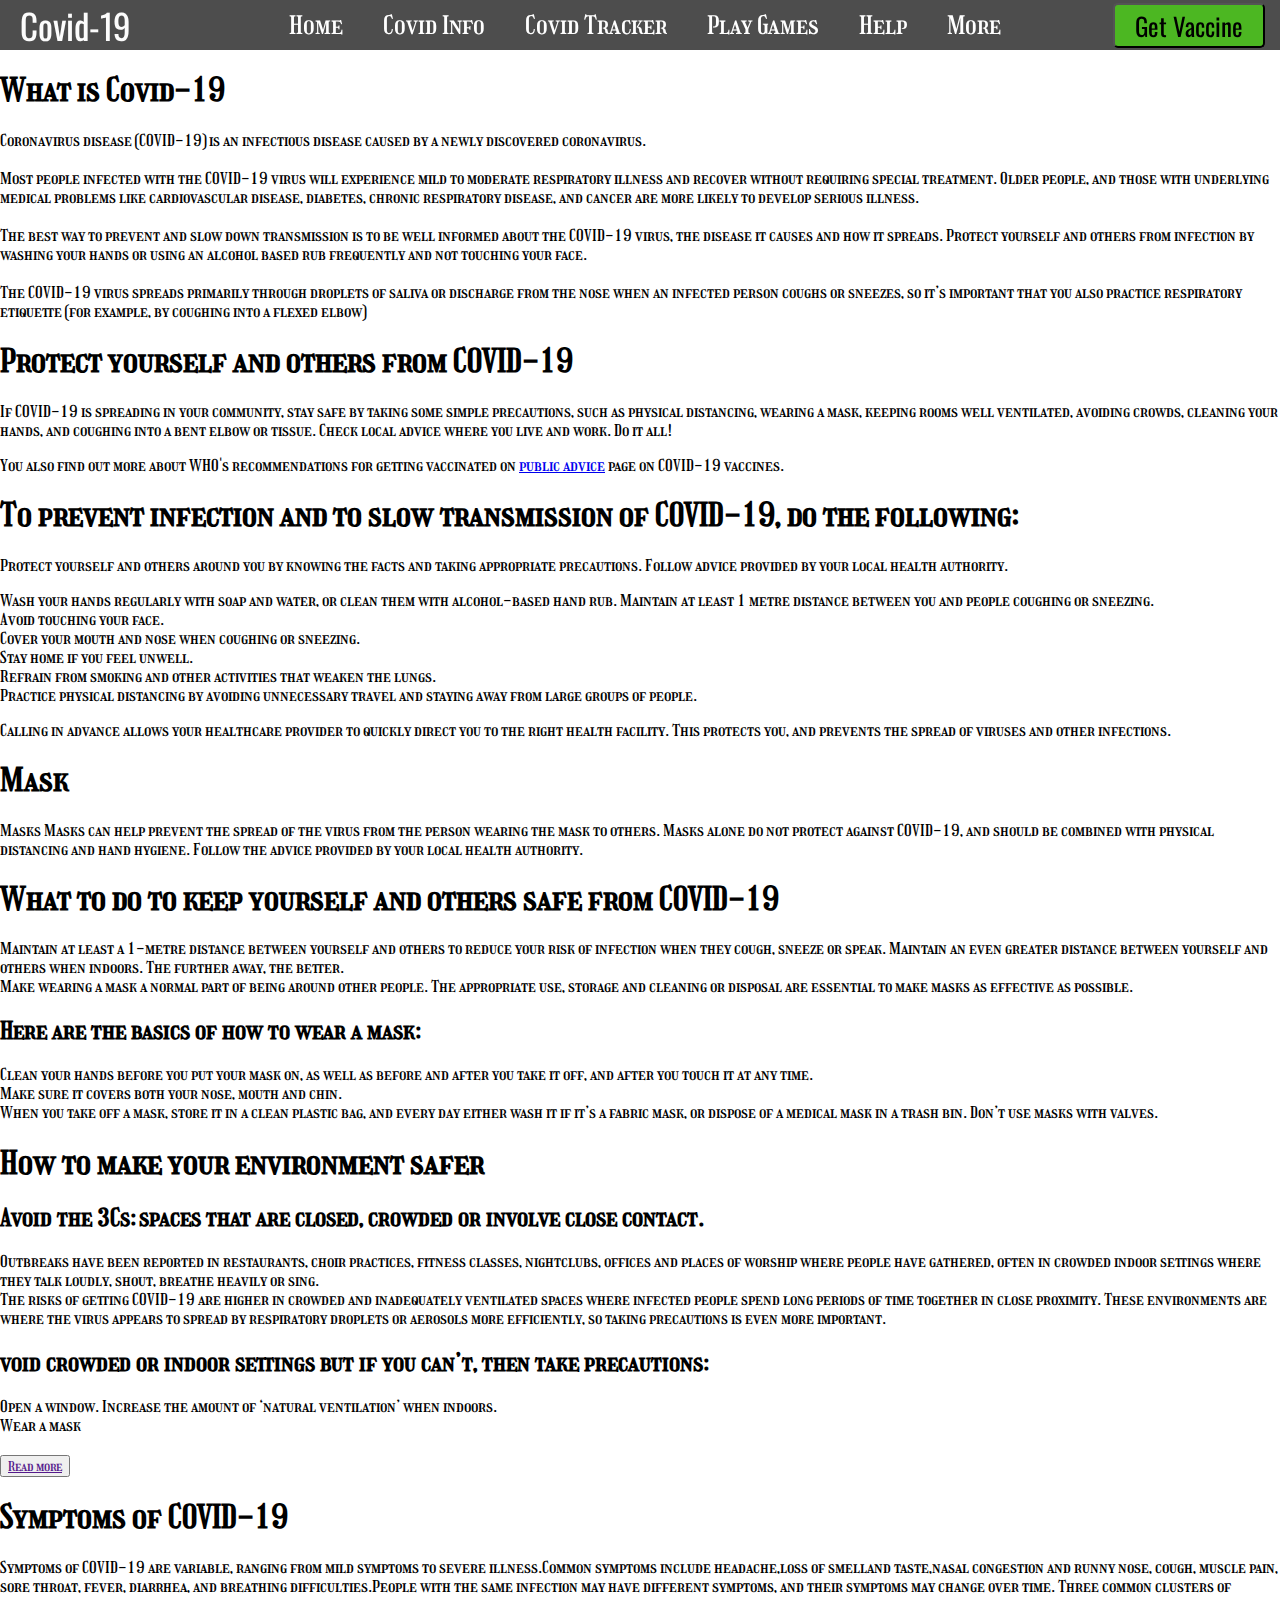
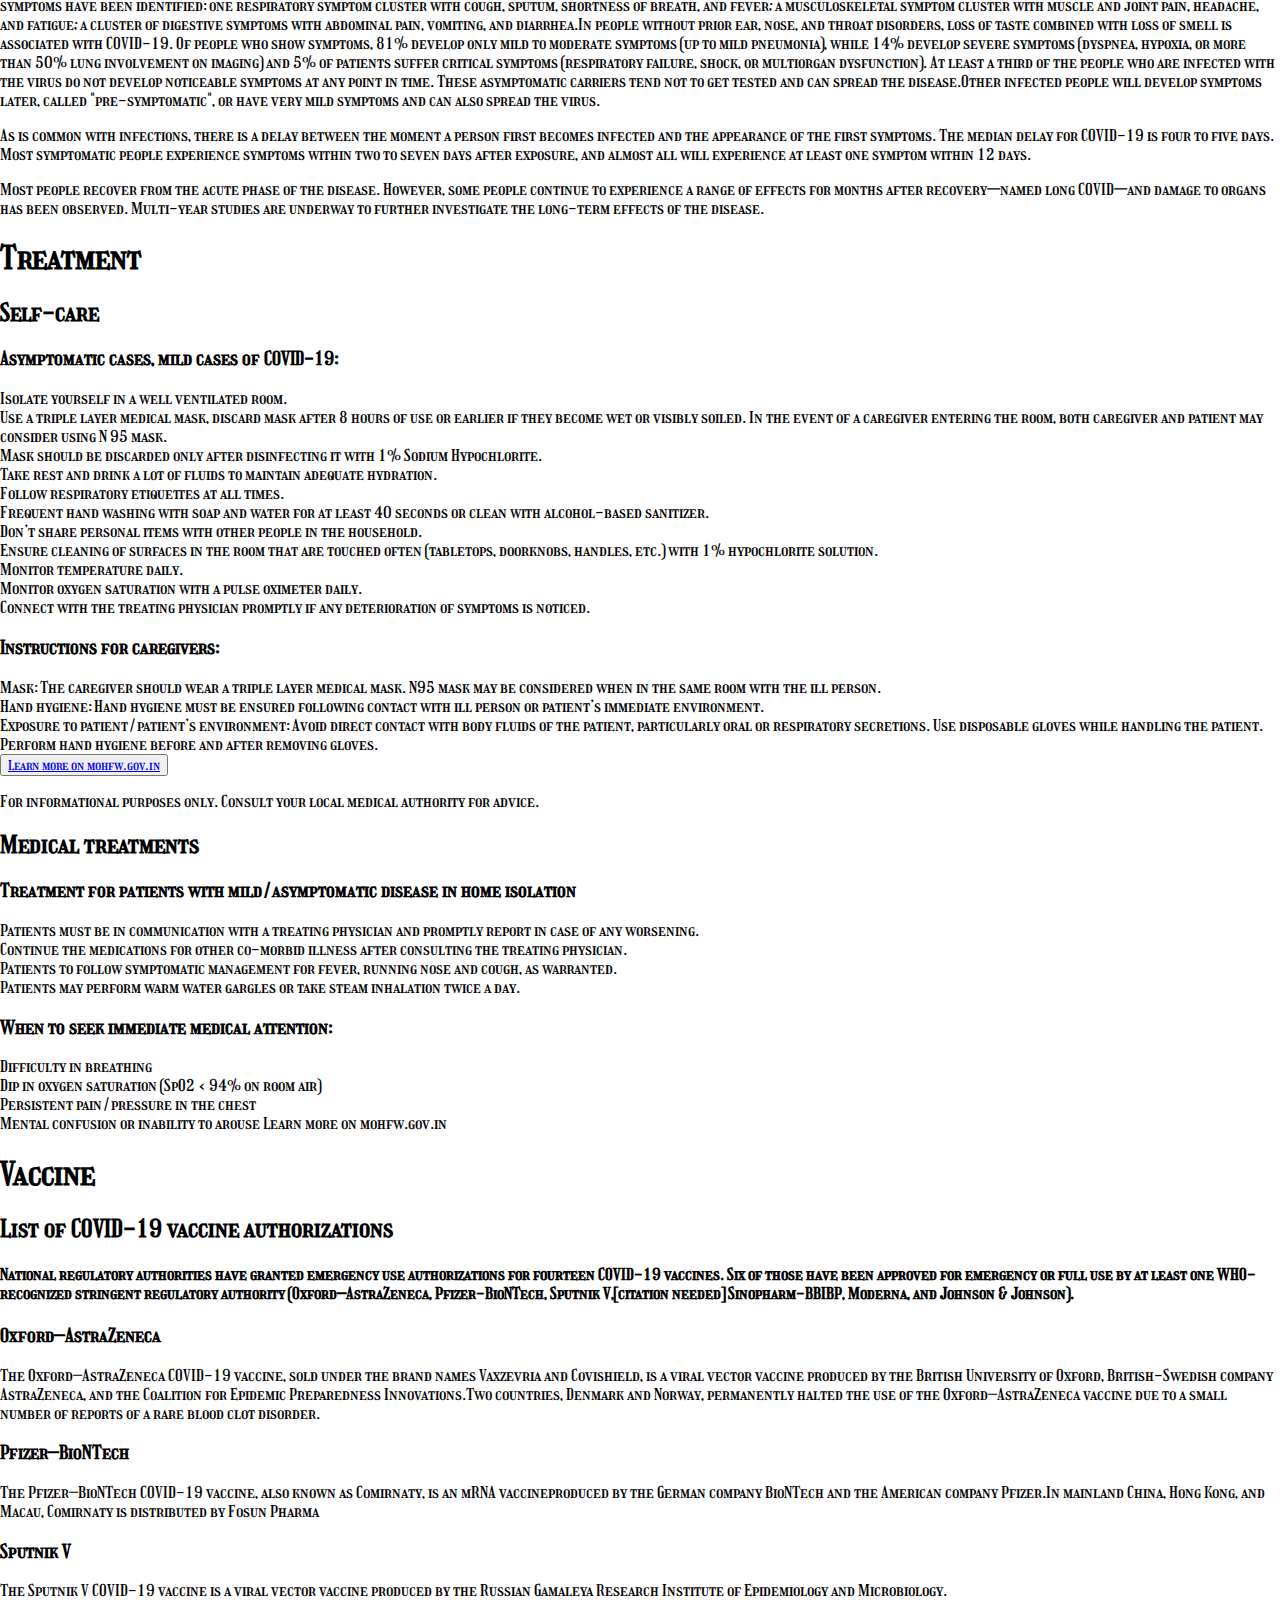
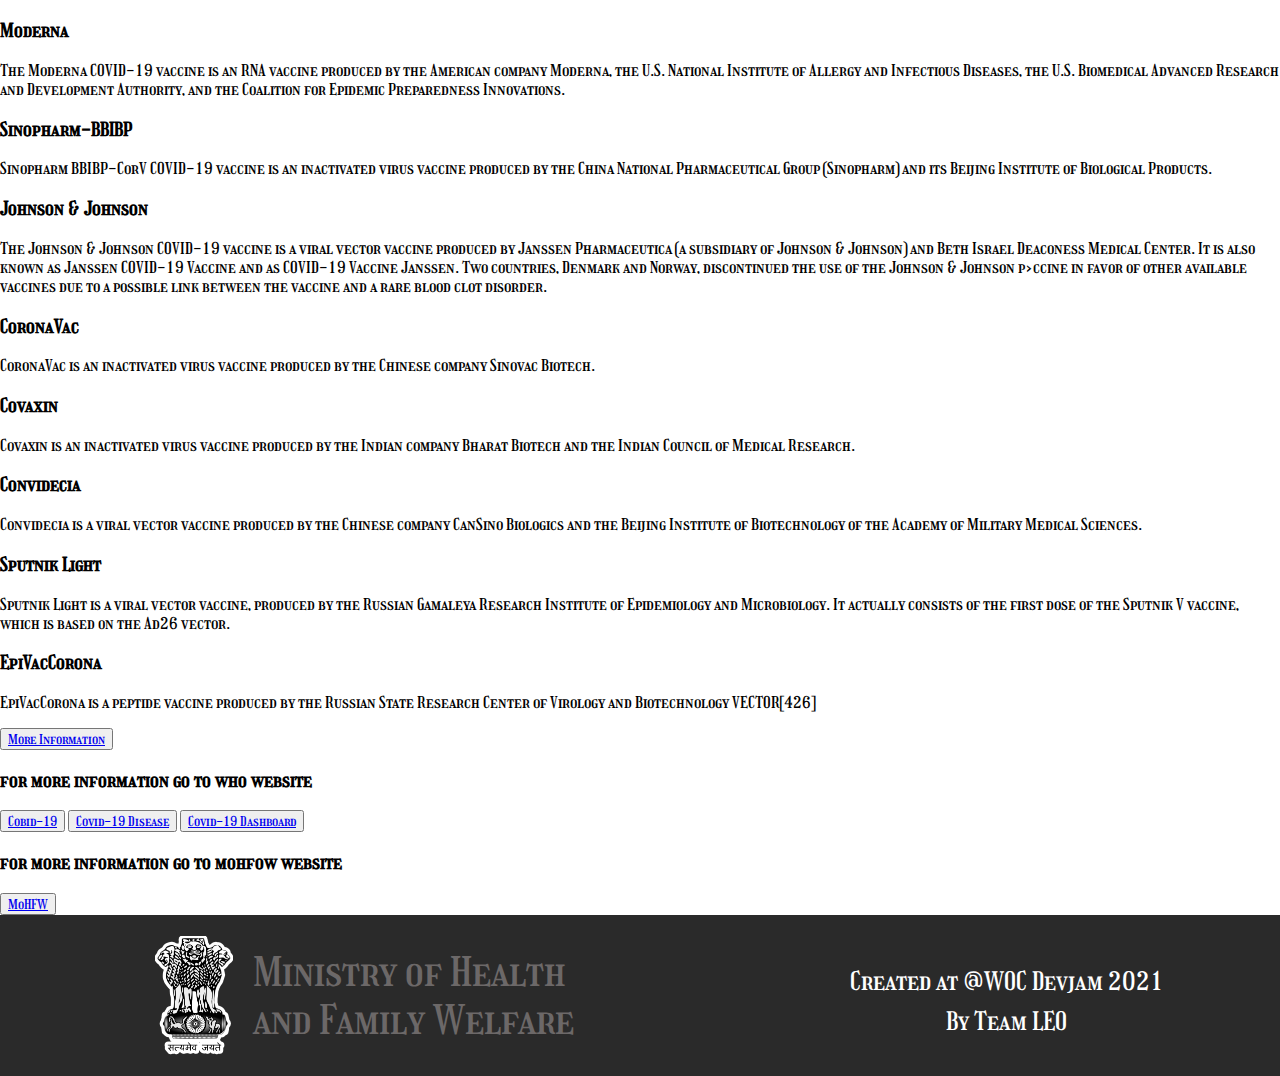
==== commit 1ec0dd9a: "Add files via upload" ====
--- a/covid info.html
+++ b/covid info.html
@@ -15,6 +15,15 @@
     <link rel="preconnect" href="https://fonts.gstatic.com">
     <link href="https://fonts.googleapis.com/css2?family=Oswald:wght@700&display=swap" rel="stylesheet">
     <!-- navigation  -->
+    
+    <link rel="stylesheet" href="CSS/covidInfo.css">
+    
+
+    <!-- fonts -->
+    <link href="https://fonts.googleapis.com/css2?family=Asap:wght@700&display=swap" rel="stylesheet">
+    <link rel="preconnect" href="https://fonts.gstatic.com">
+    <link href="https://fonts.googleapis.com/css2?family=Varela+Round&display=swap" rel="stylesheet">
+    <!-- fonts -->
 </head>
 
 <body>
@@ -84,7 +93,7 @@
 
     <!-- section  -->
     <section class="section" id="section0">
-        <h2>What is Covid-19</h2>
+        <h1>What is Covid-19</h1>
         <p>Coronavirus disease (COVID-19) is an infectious disease caused by a newly discovered coronavirus.
             <br>
             <br>
@@ -109,7 +118,8 @@
             distancing, wearing a mask, keeping rooms well ventilated, avoiding crowds, cleaning your hands, and
             coughing into a bent elbow or tissue. Check local advice where you live and work. Do it all!</p>
         <p>You also find out more about WHO's recommendations for getting vaccinated on <a
-                href="https://www.who.int/emergencies/diseases/novel-coronavirus-2019/covid-19-vaccines/advice" target="blank">public
+                href="https://www.who.int/emergencies/diseases/novel-coronavirus-2019/covid-19-vaccines/advice"
+                target="blank">public
                 advice</a>
             page on COVID-19 vaccines. </p>
         <h1>To prevent infection and to slow transmission of COVID-19, do the following:</h1>
@@ -253,7 +263,7 @@
             vector vaccine produced by the British University of Oxford, British-Swedish company AstraZeneca, and the
             Coalition for Epidemic Preparedness Innovations.Two countries, Denmark and Norway, permanently halted the
             use of
-            the Oxfo</p>rd–AstraZeneca vaccine due to a small number of reports of a rare blood clot disorder.
+            the Oxford–AstraZeneca vaccine due to a small number of reports of a rare blood clot disorder.</p>
 
 
         <h3>Pfizer–BioNTech
@@ -331,15 +341,17 @@
                 Biotechnology VECTOR[426]
 
             </p>
-            <button><a href="files/WHO-2019-nCoV-vaccines-SAGE-recommendation-AZD1222-background-2021.1-eng.pdf"target=blank>More Information</a></button>
-    </section> 
+            <button><a href="files/WHO-2019-nCoV-vaccines-SAGE-recommendation-AZD1222-background-2021.1-eng.pdf"
+                    target=blank>More Information</a></button>
+    </section>
     <section class="section" id="section6">
         <h3>for more information go to who website</h3>
-        <button><a href="https://www.who.int/health-topics/coronavirus"target=blank>Cobid-19</a></button>
-        <button><a href="https://www.who.int/emergencies/diseases/novel-coronavirus-2019"target=blank>Covid-19 Disease</a></button>
-        <button><a href="https://covid19.who.int/"target=blank>Covid-19 Dashboard</a></button>
+        <button><a href="https://www.who.int/health-topics/coronavirus" target=blank>Cobid-19</a></button>
+        <button><a href="https://www.who.int/emergencies/diseases/novel-coronavirus-2019" target=blank>Covid-19
+                Disease</a></button>
+        <button><a href="https://covid19.who.int/" target=blank>Covid-19 Dashboard</a></button>
         <h3>for more information go to mohfow website</h3>
-        <button><a href="https://mohfw.gov.in/"target=blank>MoHFW</a></button>
+        <button><a href="https://mohfw.gov.in/" target=blank>MoHFW</a></button>
 
     </section>
     <!-- section -->
--- a/CSS/navigation.css
+++ b/CSS/navigation.css
@@ -37,6 +37,7 @@
 .dNavVisible {
     display: none;
     /* position:sticky; */
+    
 }
 .logo{
     color:rgb(252, 252, 252);
--- a/CSS/phnavigation.css
+++ b/CSS/phnavigation.css
@@ -68,6 +68,9 @@
 
 .dheader {
     display: none;
+    background-image: url('https://lh3.googleusercontent.com/proxy/fR8yVcJzdcF8MpJHM42dm3v2EDPdraGcBJzPqGnxXV2d4oiiiaajTkPsCaJAeQSGWkcGL6O3mrw2Zj1MjkaZFUwr2bWuCk4l419AAloyfExkIQAYbUoxlZN_eNdq3s6ioGie5WYXY-9irrfgst0t4tdl9Y-gX8UsaRxONCxyp-NJCQ');
+    background-repeat: repeat;
+    width: 100%;
     /*justify-content:space-around;*/
     /* scroll-behavior: smooth; */
     /* flex-wrap: wrap; */
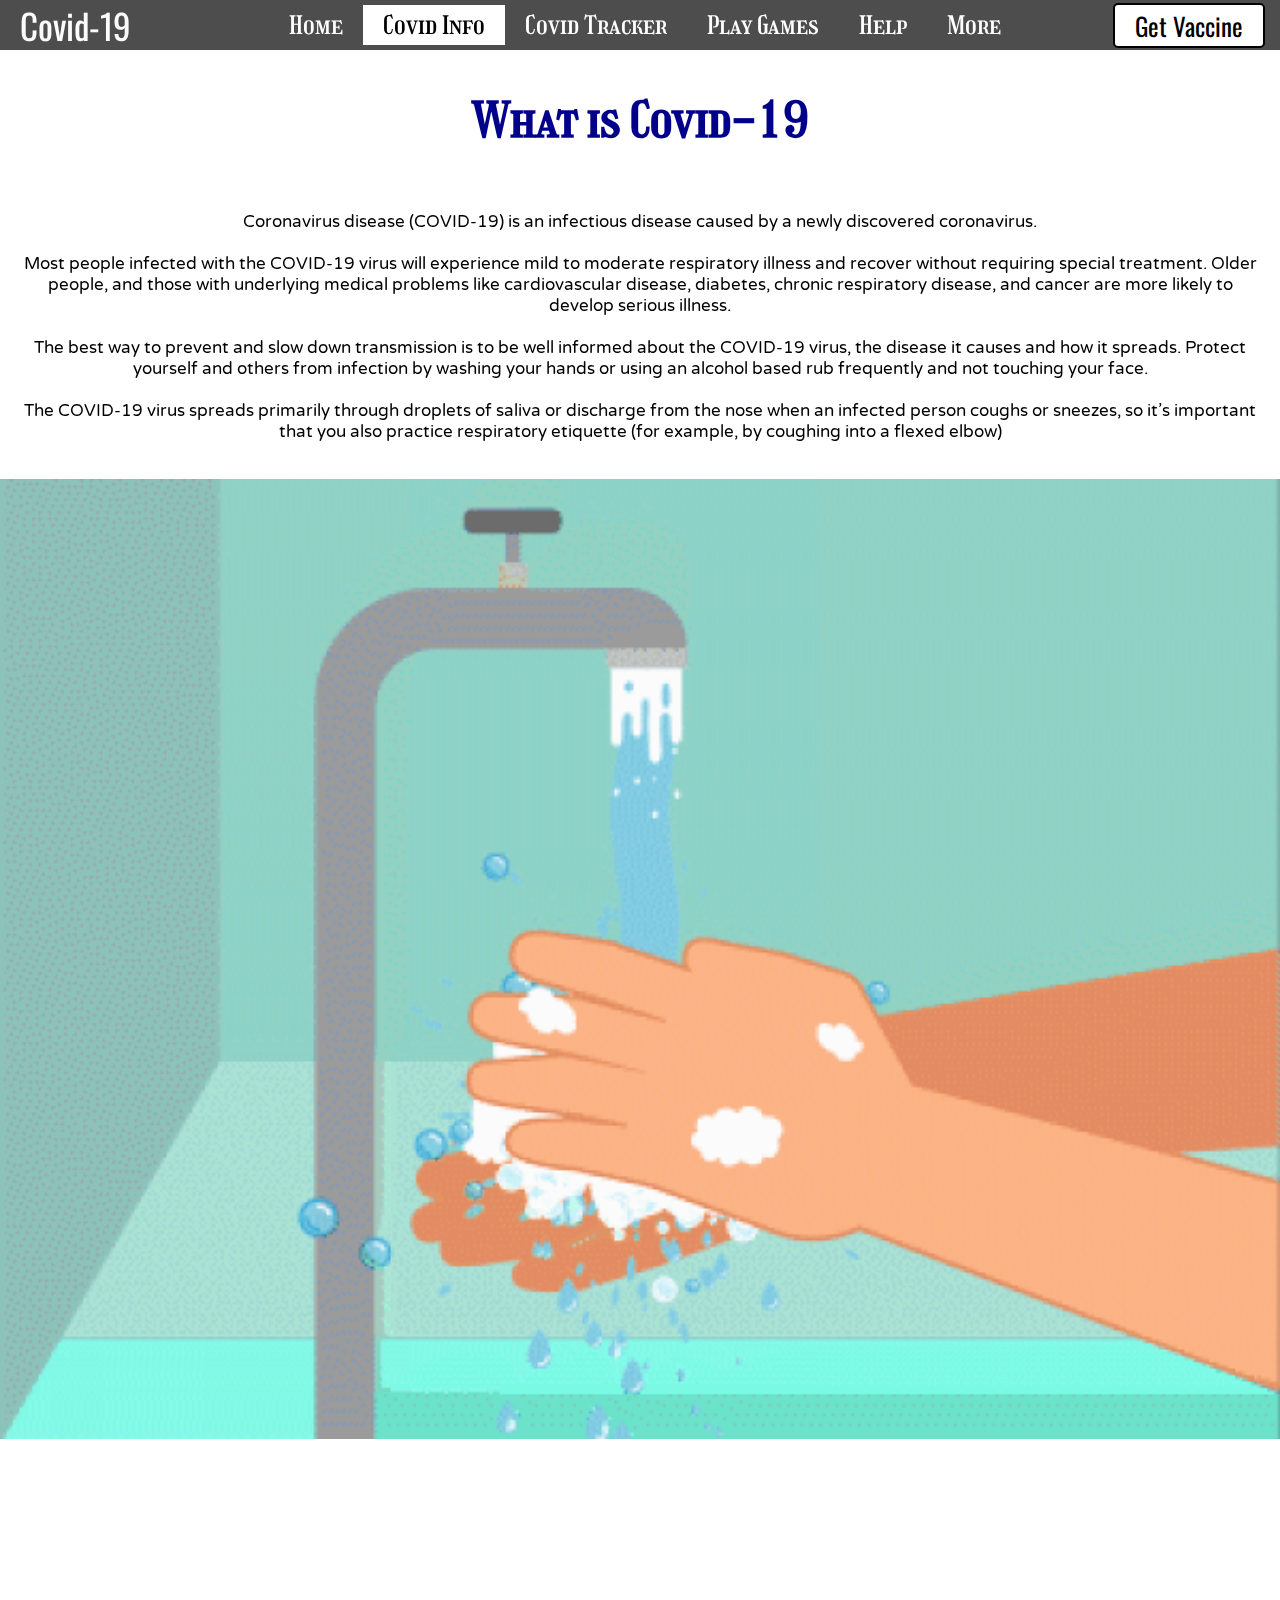
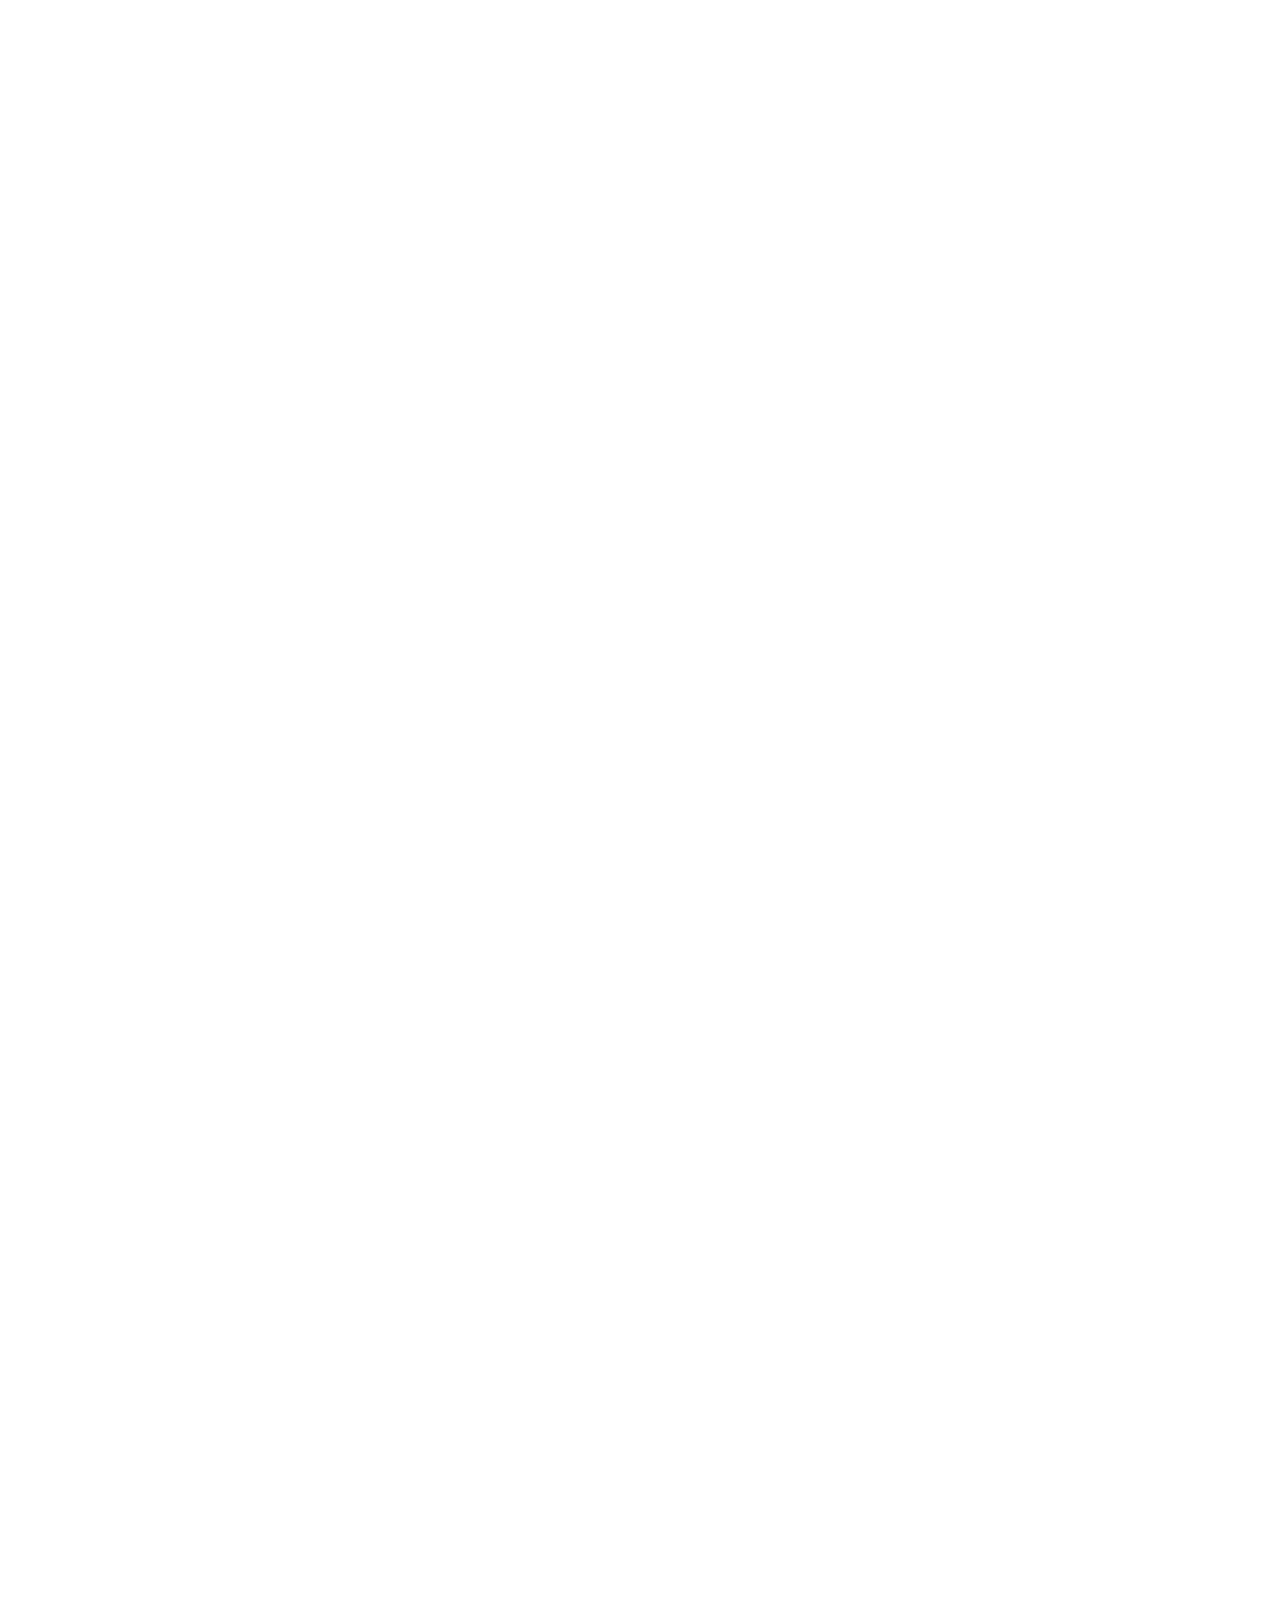
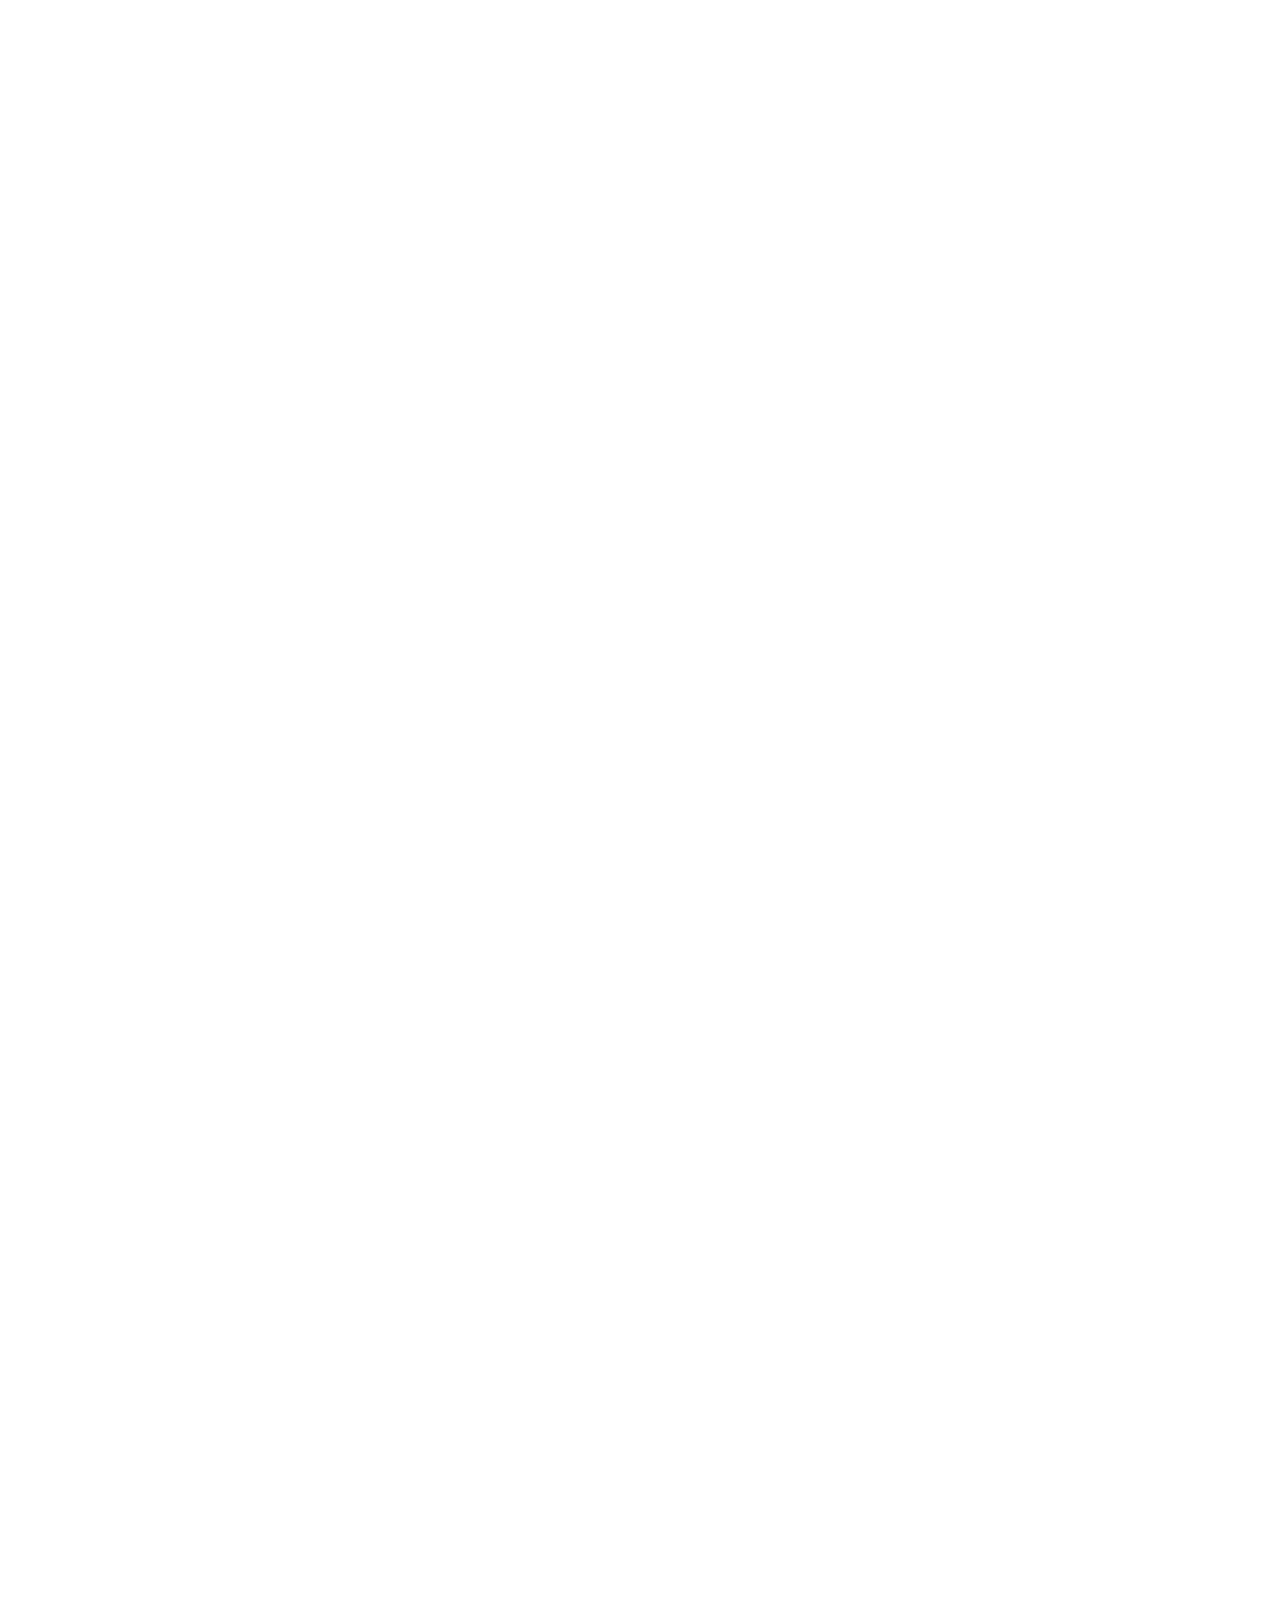
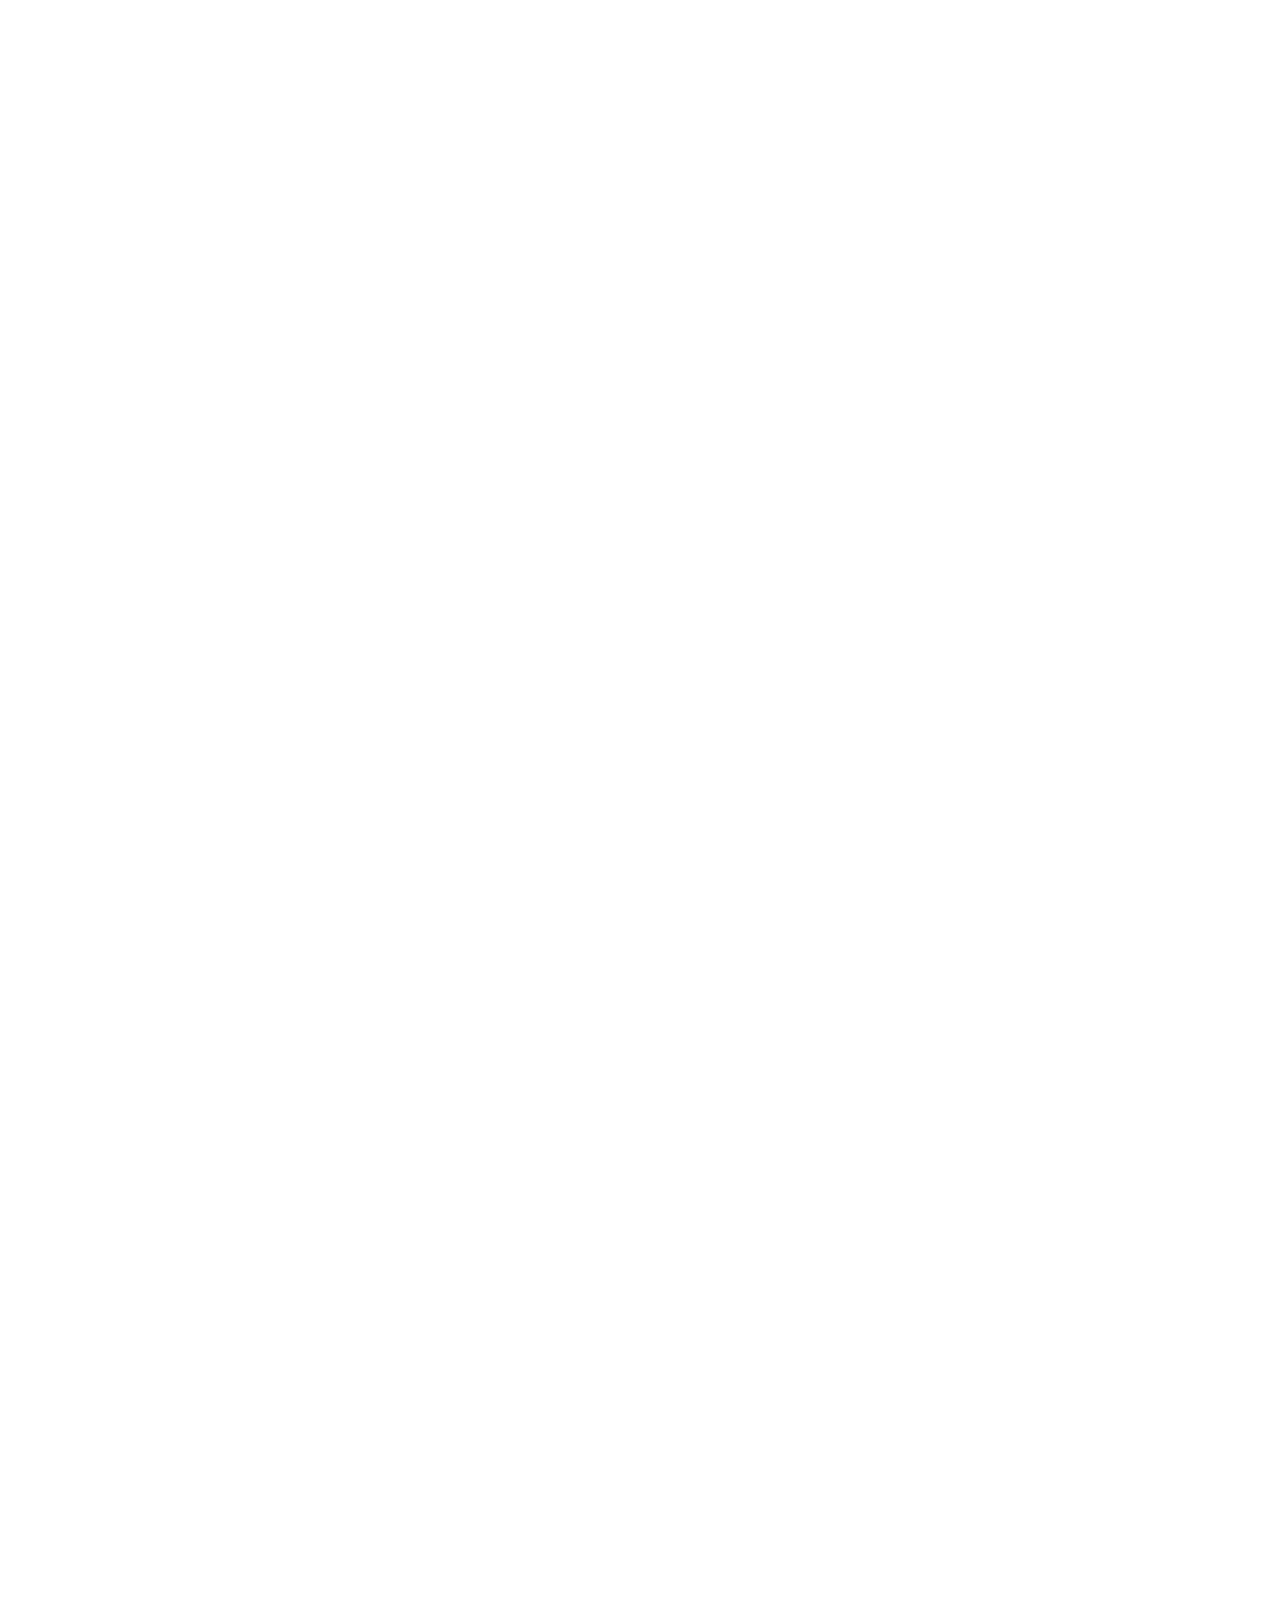
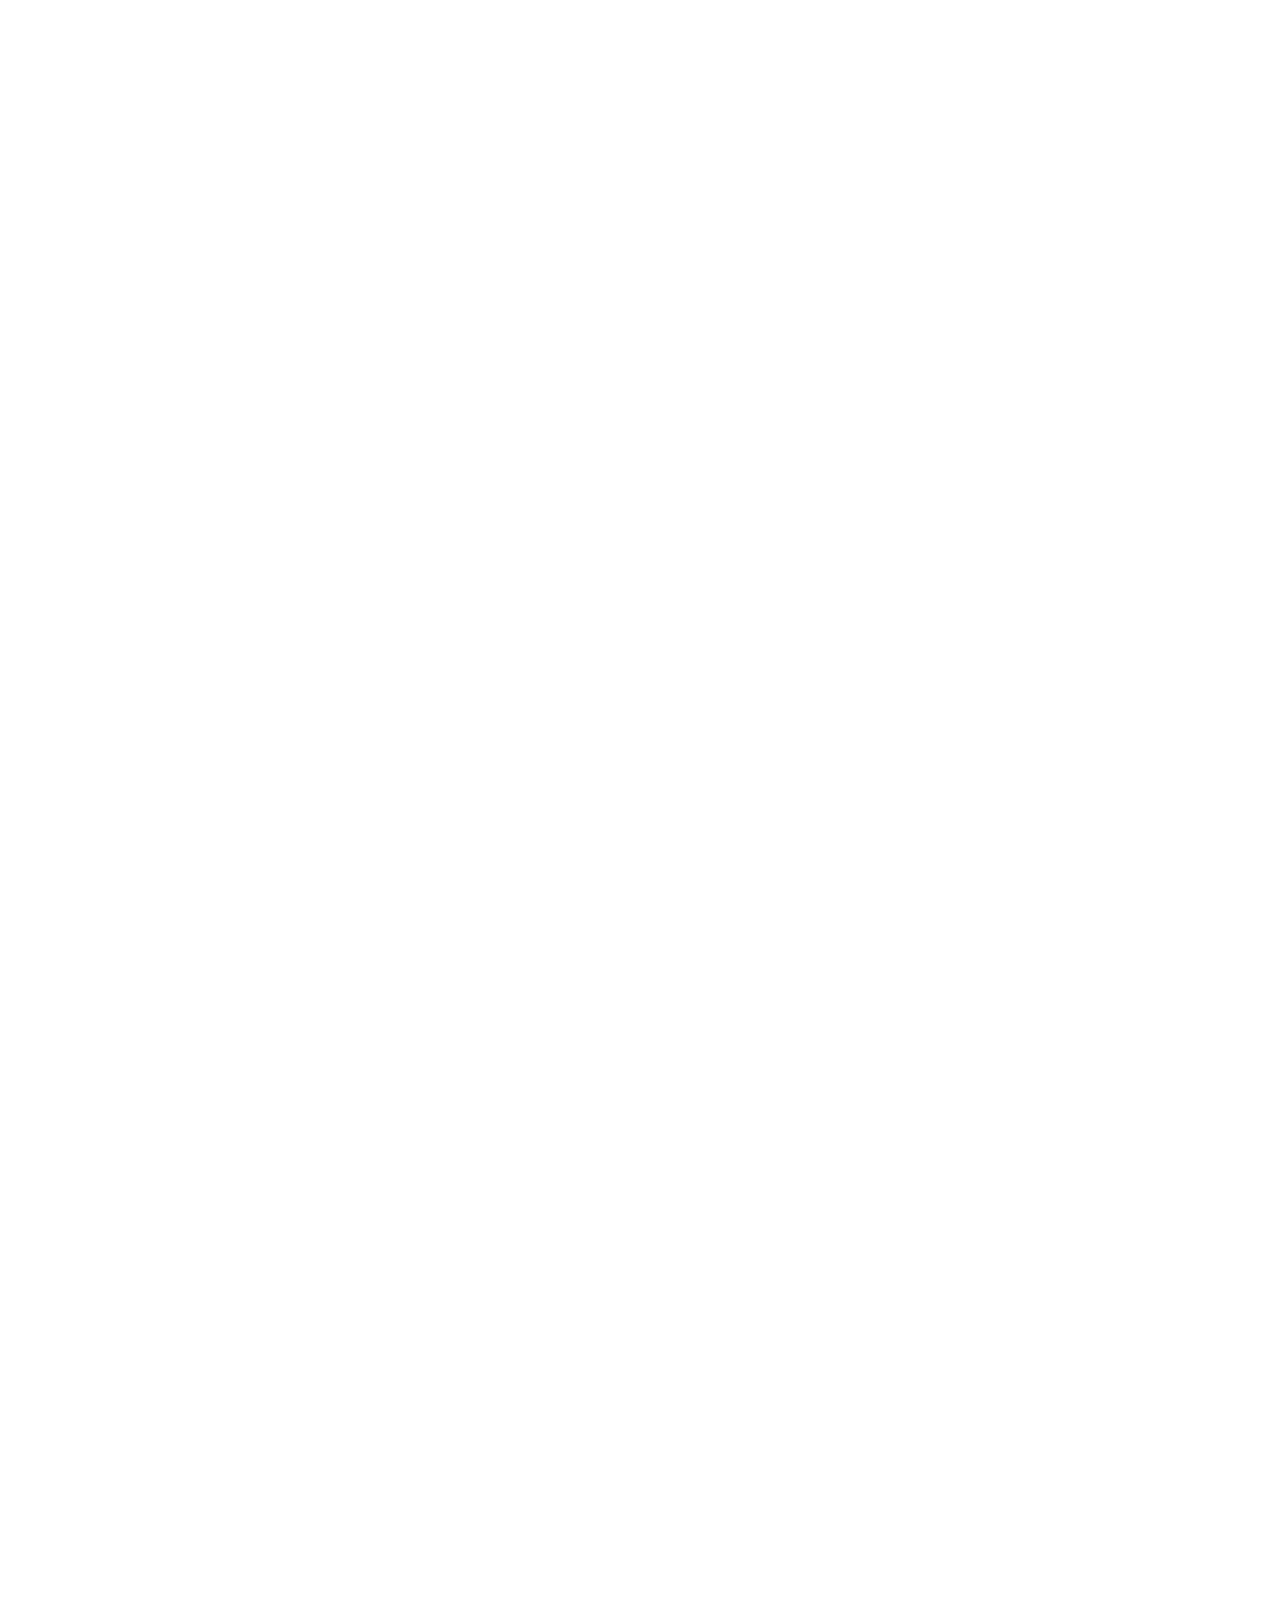
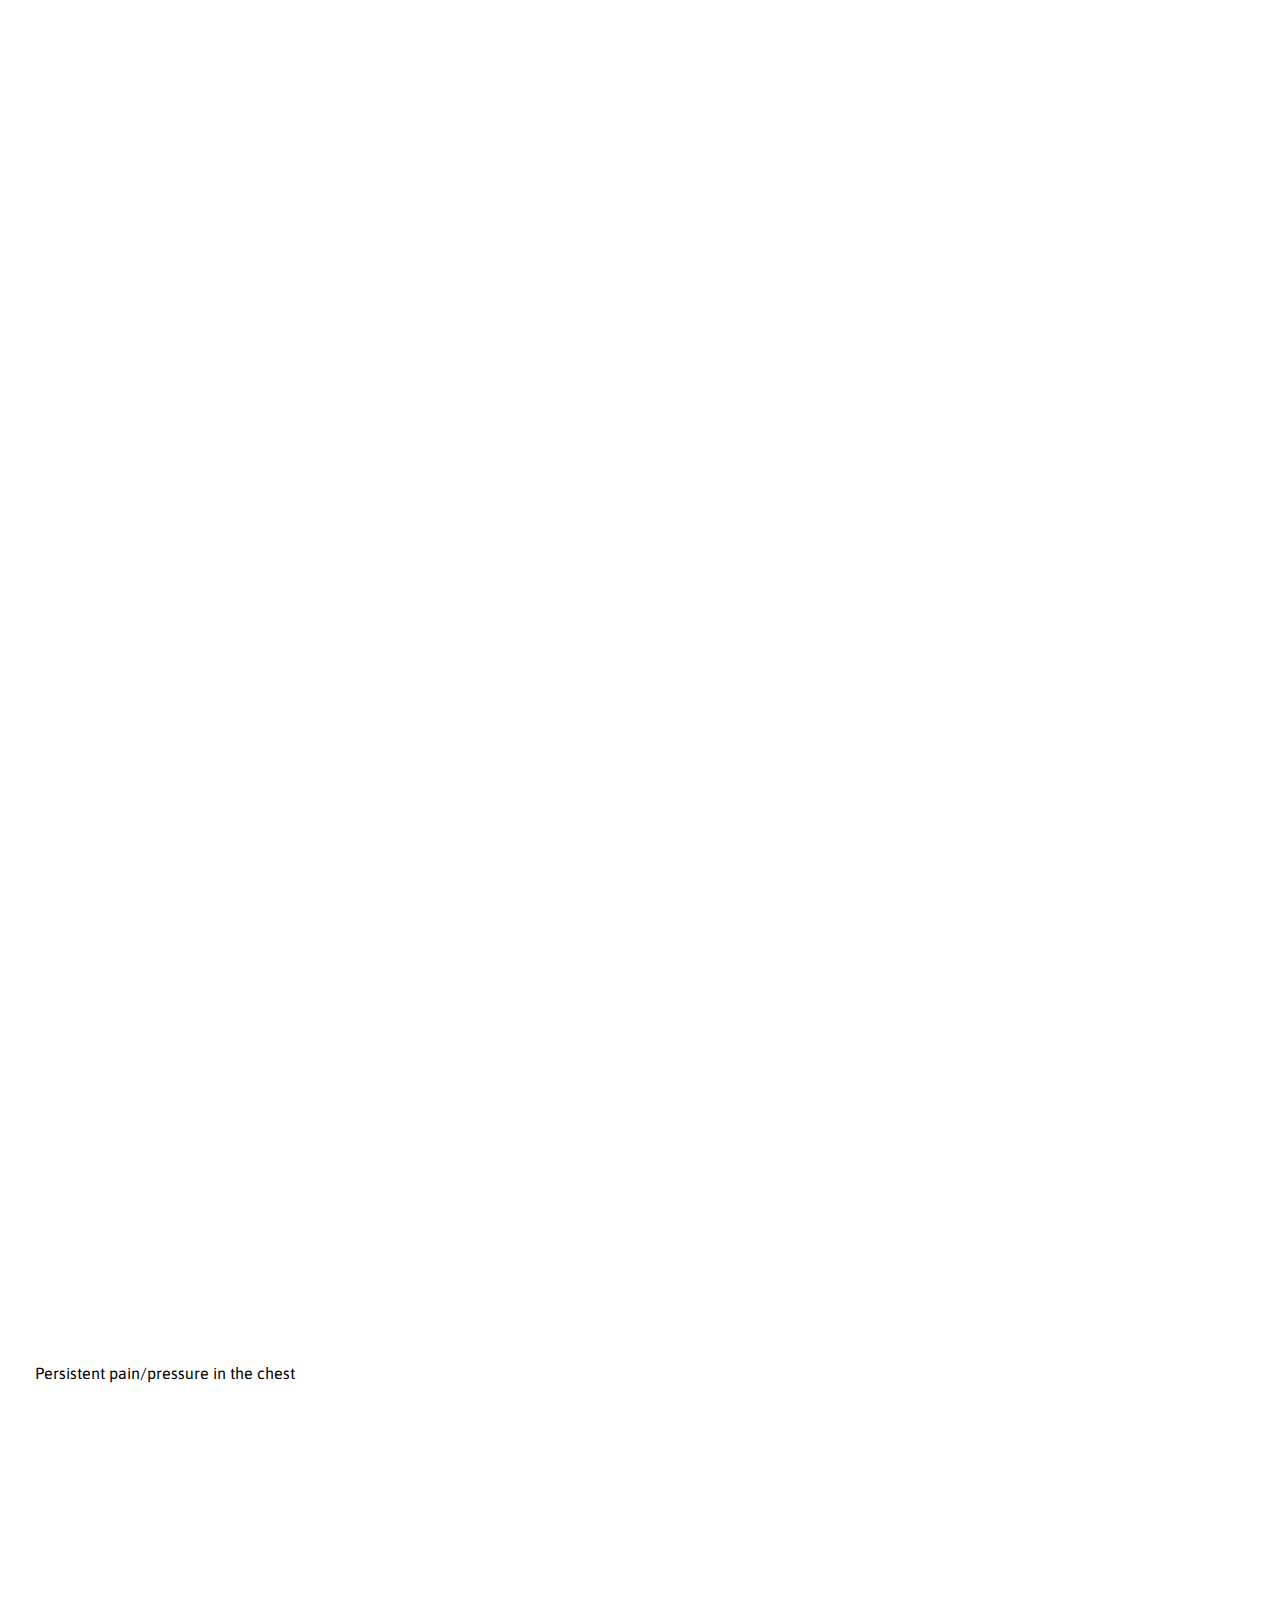
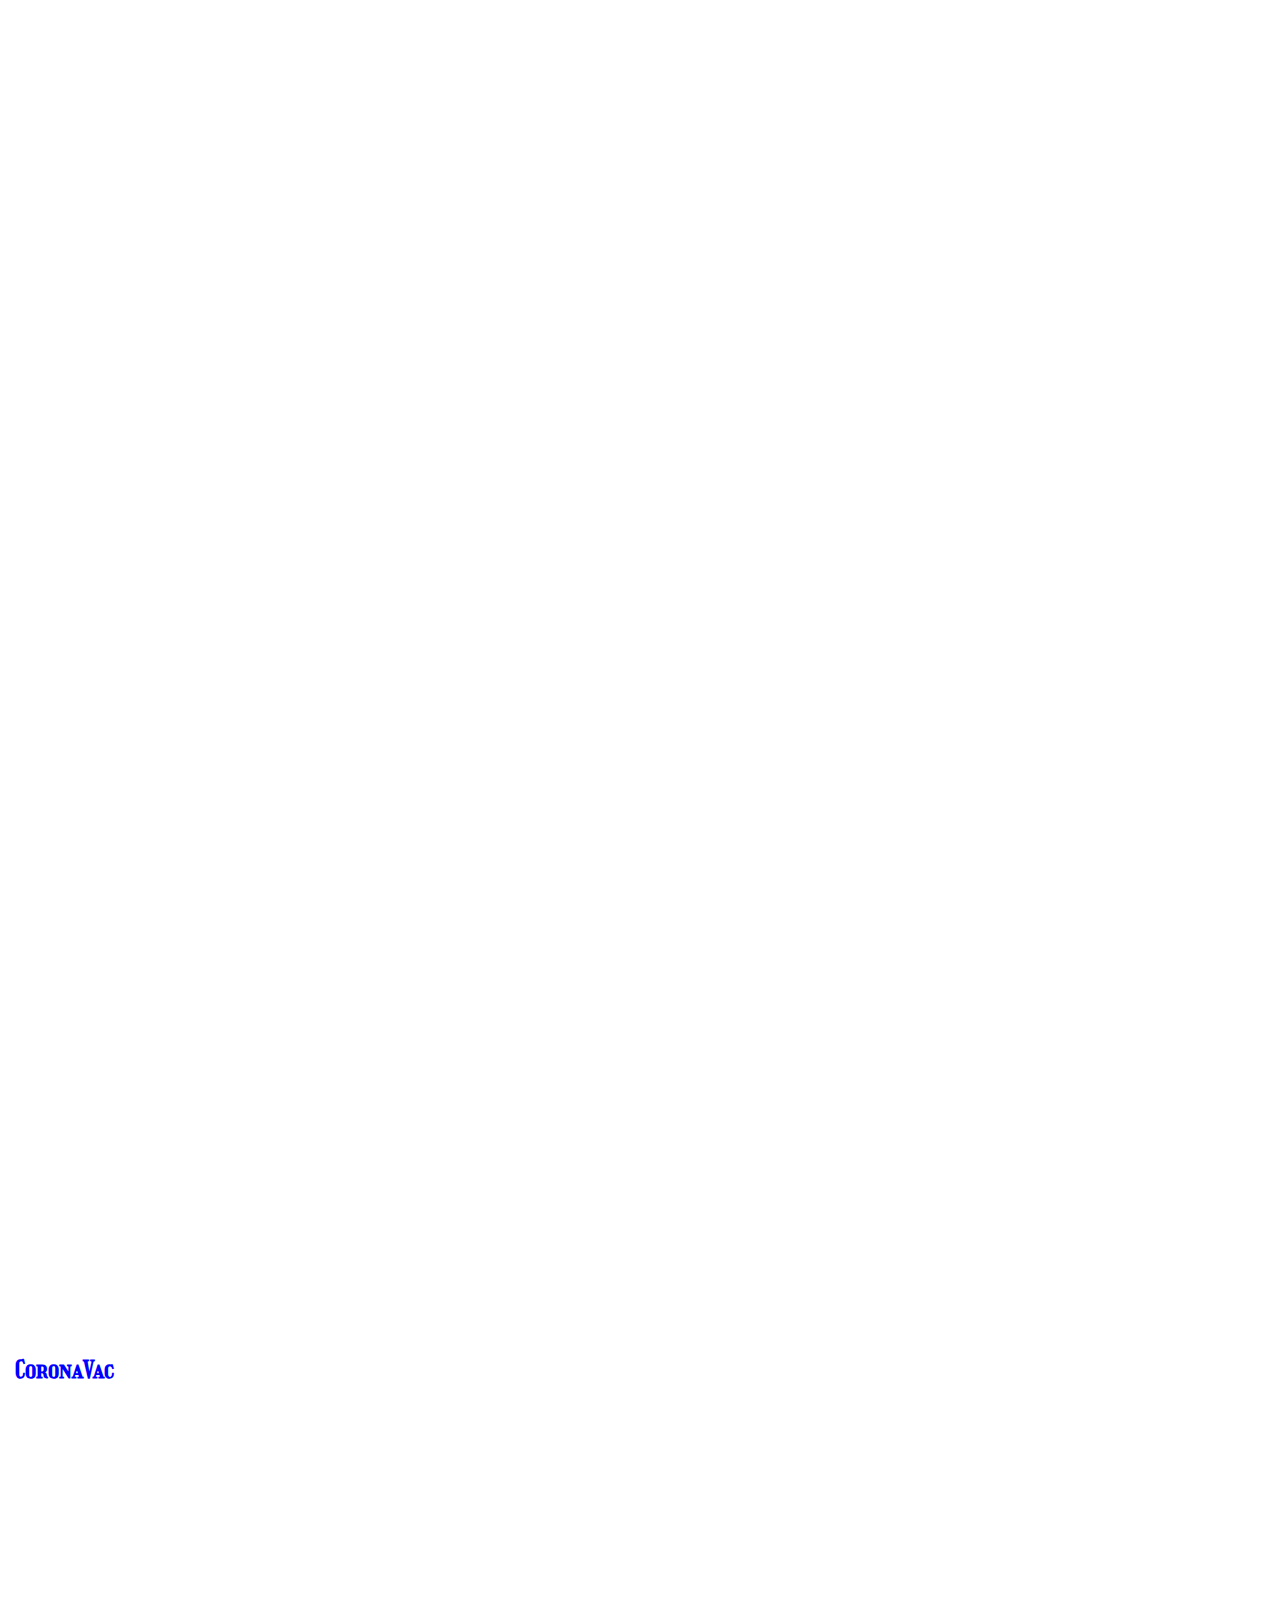
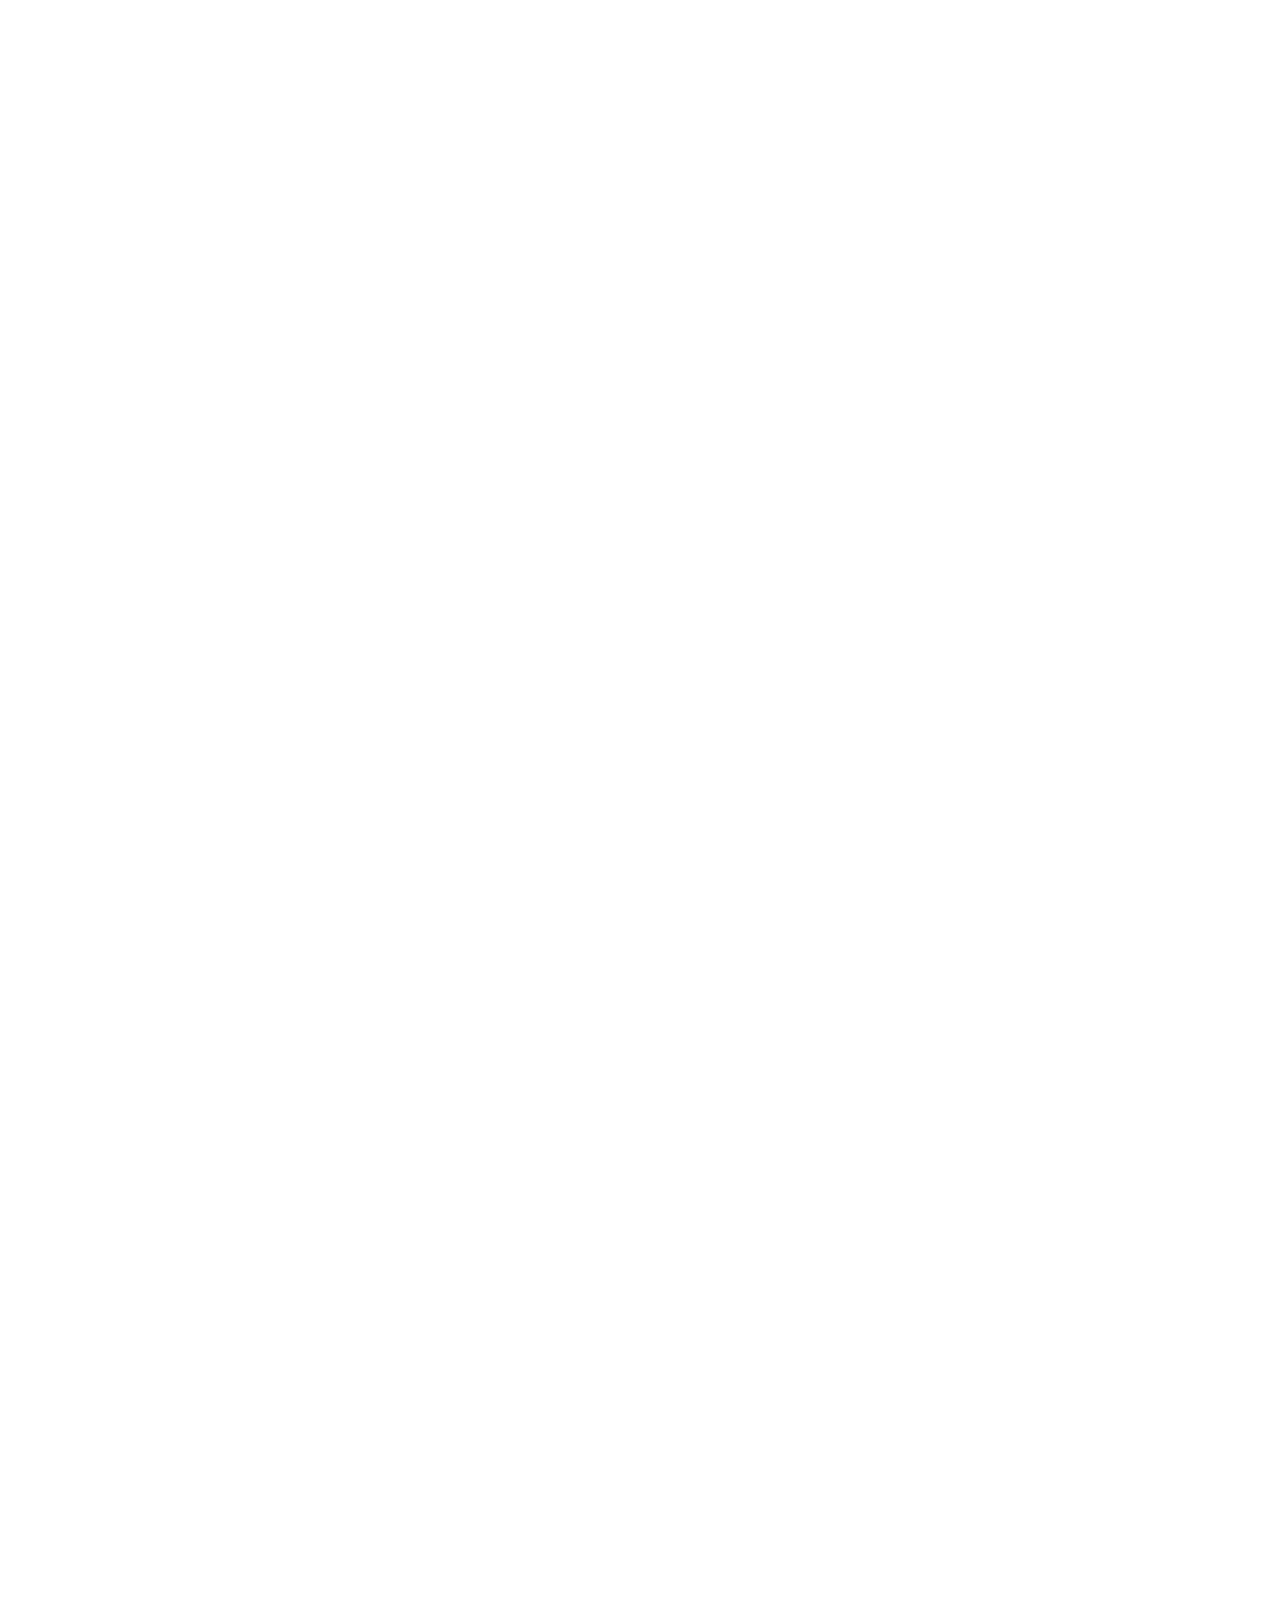
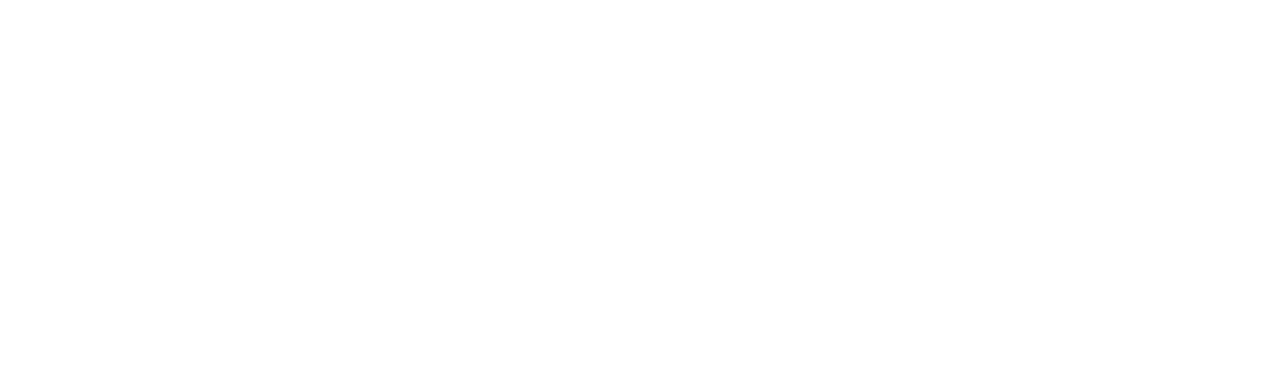
==== commit 7a22b649: "Add files via upload" ====
--- a/covid info.html
+++ b/covid info.html
@@ -6,6 +6,9 @@
     <meta http-equiv="X-UA-Compatible" content="IE=edge">
     <meta name="viewport" content="width=device-width, initial-scale=1.0">
     <title>Covid Info</title>
+    <link href="https://unpkg.com/aos@2.3.1/dist/aos.css" rel="stylesheet">
+
+
 
     <!-- navigation  -->
     <link href="CSS/navigation.css" media="screen and (min-width:1150px)" rel="stylesheet">
@@ -15,9 +18,9 @@
     <link rel="preconnect" href="https://fonts.gstatic.com">
     <link href="https://fonts.googleapis.com/css2?family=Oswald:wght@700&display=swap" rel="stylesheet">
     <!-- navigation  -->
-    
+
     <link rel="stylesheet" href="CSS/covidInfo.css">
-    
+
 
     <!-- fonts -->
     <link href="https://fonts.googleapis.com/css2?family=Asap:wght@700&display=swap" rel="stylesheet">
@@ -38,13 +41,13 @@
             <ul class="menu">
                 <li class="navitem" id="home"><a href="index.html">Home</a></li>
                 <li class="navitem" id="covidInfo"><a href="covid info.html">Covid Info</a></li>
-                <li class="navitem" id="covidTracker"><a href="covid tracker.html">Covid Tracker</a></li>
+                <li class="navitem" id="covidTracker"><a href="https://www.worldometers.info/coronavirus/"
+                        target="blank">Covid Tracker</a></li>
                 <li class="navitem" id="plagam"><a href="play games.html">Play Games</a></li>
                 <li class="navitem" id="help"><a href="que ans.html">Help</a></li>
                 <!-- <li class="navitem" id="QA"><a href="que ans.html">Q&A</a></li> -->
                 <div class="dropdown" id="more">
                     <button class="dropbtn">More
-                        <i class="fa fa-caret-down"></i>
                     </button>
                     <div class="dropdown-content">
                         <a href="listen music.html" id="lismus">Listen Music</a>
@@ -74,7 +77,8 @@
                     <ul class="dmenu">
                         <li class="dnavitem" id="phome"><a href="index.html">Home</a></li>
                         <li class="dnavitem" id="pdcovidInfo"><a href="covid info.html">Covid Info</a></li>
-                        <li class="dnavitem" id="pdcovidTracker"><a href="covid tracker.html">Covid Tracker</a></li>
+                        <li class="dnavitem" id="pdcovidTracker"><a href="https://www.worldometers.info/coronavirus/"
+                                target="blank">Covid Tracker</a></li>
                         <li class="dnavitem" id="pplagam"><a href="play games.html">Play Games</a></li>
                         <li class="dnavitem" id="pdhelp"><a href="help.html">Help</a></li>
                         <li class="dnavitem" id="pdQA"><a href="que ans.html">Q & A</a></li>
@@ -88,13 +92,17 @@
         </div>
         </header>
     </div>
+
+    <box class="headerbox"></box>
     <!-- header -->
+
 
 
     <!-- section  -->
     <section class="section" id="section0">
-        <h1>What is Covid-19</h1>
-        <p>Coronavirus disease (COVID-19) is an infectious disease caused by a newly discovered coronavirus.
+        <h1 data-aos="zoom-in-left">What is Covid-19</h1>
+        <p data-aos="fade-right">Coronavirus disease (COVID-19) is an infectious disease caused by a newly discovered
+            coronavirus.
             <br>
             <br>
             Most people infected with the COVID-19 virus will experience mild to moderate respiratory illness and
@@ -112,60 +120,75 @@
             person coughs or sneezes, so it’s important that you also practice respiratory etiquette (for example, by
             coughing into a flexed elbow)</p>
     </section>
+
     <section class="section" id="section1">
-        <h1 class=home-h1>Protect yourself and others from COVID-19</h1>
-        <p>If COVID-19 is spreading in your community, stay safe by taking some simple precautions, such as physical
+        <img data-aos="fade-left" src="images/covid info/image1.gif">
+        <h1 data-aos="fade-up-left" class=home-h1>Protect yourself and others from COVID-19</h1>
+        <p data-aos="fade-right">If COVID-19 is spreading in your community, stay safe by taking some simple
+            precautions, such as physical
             distancing, wearing a mask, keeping rooms well ventilated, avoiding crowds, cleaning your hands, and
             coughing into a bent elbow or tissue. Check local advice where you live and work. Do it all!</p>
-        <p>You also find out more about WHO's recommendations for getting vaccinated on <a
+        <p data-aos="fade-right">You also find out more about WHO's recommendations for getting vaccinated on <a
                 href="https://www.who.int/emergencies/diseases/novel-coronavirus-2019/covid-19-vaccines/advice"
                 target="blank">public
                 advice</a>
             page on COVID-19 vaccines. </p>
-        <h1>To prevent infection and to slow transmission of COVID-19, do the following:</h1>
-        <p>Protect yourself and others around you by knowing the facts and taking appropriate precautions. Follow advice
+        <h1 data-aos="fade-up-left">To prevent infection and to slow transmission of COVID-19, do the following:</h1>
+        <p data-aos="fade-right">Protect yourself and others around you by knowing the facts and taking appropriate
+            precautions. Follow advice
             provided by your local health authority.</p>
-        <li>Wash your hands regularly with soap and water, or clean them with alcohol-based hand rub. Maintain at least
+        <li data-aos="fade-right">Wash your hands regularly with soap and water, or clean them with alcohol-based hand
+            rub. Maintain at least
             1 metre distance between you and people coughing or sneezing.</li>
-        <li>Avoid touching your face.</li>
-        <li>Cover your mouth and nose when coughing or sneezing.</li>
-        <li>Stay home if you feel unwell.</li>
-        <li>Refrain from smoking and other activities that weaken the lungs.</li>
-        <li>Practice physical distancing by avoiding unnecessary travel and staying away from large groups of people.
+        <li data-aos="fade-right">Avoid touching your face.</li>
+        <li data-aos="fade-right">Cover your mouth and nose when coughing or sneezing.</li>
+        <li data-aos="fade-right">Stay home if you feel unwell.</li>
+        <li data-aos="fade-right">Refrain from smoking and other activities that weaken the lungs.</li>
+        <li data-aos="fade-right">Practice physical distancing by avoiding unnecessary travel and staying away from
+            large groups of people.
         </li>
-        <p>Calling in advance allows your healthcare provider to quickly direct you to the right health facility. This
+        <p data-aos="fade-right">Calling in advance allows your healthcare provider to quickly direct you to the right
+            health facility. This
             protects you, and prevents the spread of viruses and other infections.</p>
-        <h1>Mask</h1>
-        <p>Masks
+        <h1 data-aos="fade-up-left">Mask</h1>
+        <p data-aos="fade-right">Masks
             Masks can help prevent the spread of the virus from the person wearing the mask to others. Masks alone do
             not protect against COVID-19, and should be combined with physical distancing and hand hygiene. Follow the
             advice provided by your local health authority.</p>
     </section>
     <section class="section" id="section2">
-        <h1 class="home-h1">What to do to keep yourself and others safe from COVID-19</h1>
-        <li>Maintain at least a 1-metre distance between yourself and others to reduce your risk of infection when
+        <h1 data-aos="fade-up-left" class="home-h1">What to do to keep yourself and others safe from COVID-19</h1>
+        <li data-aos="fade-right">Maintain at least a 1-metre distance between yourself and others to reduce your risk
+            of infection when
             they
             cough, sneeze or speak. Maintain an even greater distance between yourself and others when indoors. The
             further away, the better.</li>
-        <li>Make wearing a mask a normal part of being around other people. The appropriate use, storage and
+        <li data-aos="fade-right">Make wearing a mask a normal part of being around other people. The appropriate use,
+            storage and
             cleaning or
             disposal are essential to make masks as effective as possible.</li>
-        <h2>Here are the basics of how to wear a mask:</h2>
-
-        <li>Clean your hands before you put your mask on, as well as before and after you take it off, and after you
+        <h2 data-aos="fade-left">Here are the basics of how to wear a mask:</h2>
+
+        <li data-aos="fade-right">Clean your hands before you put your mask on, as well as before and after you take it
+            off, and after you
             touch it at any time.</li>
-        <li>Make sure it covers both your nose, mouth and chin.</li>
-        <li>When you take off a mask, store it in a clean plastic bag, and every day either wash it if it’s a fabric
+        <li data-aos="fade-right">Make sure it covers both your nose, mouth and chin.</li>
+        <li data-aos="fade-right">When you take off a mask, store it in a clean plastic bag, and every day either wash
+            it if it’s a fabric
             mask, or dispose of a medical mask in a trash bin.
             Don’t use masks with valves.</li>
-
-        <h1 class="home-h1">How to make your environment safer</h1>
-
-        <h2 class="home-h2">Avoid the 3Cs: spaces that are closed, crowded or involve close contact.</h2>
-        <li>Outbreaks have been reported in restaurants, choir practices, fitness classes, nightclubs, offices and
+        <img data-aos="fade-left" src="images/covid info/image6.gif">
+
+        <h1 data-aos="fade-up-left" class="home-h1">How to make your environment safer</h1>
+
+        <h2 data-aos="fade-left" class="home-h2">Avoid the 3Cs: spaces that are closed, crowded or involve close
+            contact.</h2>
+        <li data-aos="fade-right">Outbreaks have been reported in restaurants, choir practices, fitness classes,
+            nightclubs, offices and
             places of worship where people have gathered, often in crowded indoor settings where they talk loudly,
             shout, breathe heavily or sing.</li>
-        <li>The risks of getting COVID-19 are higher in crowded and inadequately ventilated spaces where infected
+        <li data-aos="fade-right">The risks of getting COVID-19 are higher in crowded and inadequately ventilated spaces
+            where infected
             people
             spend long periods of time together in close proximity. These environments are where the virus appears
             to
@@ -173,15 +196,21 @@
             important.
         </li>
 
-        <h2 class="home-h2">void crowded or indoor settings but if you can’t, then take precautions:</h2>
-        <li>Open a window. Increase the amount of ‘natural ventilation’ when indoors.</li>
-        <li>Wear a mask</li>
-        <h2 class="home-h2"></h2>
-        <button class="home-btn"><a href="">Read more</a></button>
+        <h2 data-aos="fade-left" class="home-h2">void crowded or indoor settings but if you can’t, then take
+            precautions:</h2>
+        <li data-aos="fade-right">Open a window. Increase the amount of ‘natural ventilation’ when indoors.</li>
+        <li data-aos="fade-right">Wear a mask</li>
+        <h2 data-aos="fade-left" class="home-h2"></h2>
+        <button data-aos="fade-left" class="home-btn"><a
+                href="https://www.cdc.gov/coronavirus/2019-ncov/prevent-getting-sick/prevention.html">Read
+                more</a></button>
+        <img data-aos="fade-left" src="images/covid info/image3.gif">
+
     </section>
     <section class="section" id="section3">
-        <h1>Symptoms of COVID-19</h1>
-        <P>Symptoms of COVID-19 are variable, ranging from mild symptoms to severe illness.Common symptoms include
+        <h1 data-aos="fade-up-left">Symptoms of COVID-19</h1>
+        <P data-aos="zoom-in-right">Symptoms of COVID-19 are variable, ranging from mild symptoms to severe
+            illness.Common symptoms include
             headache,loss of smelland taste,nasal congestion and runny nose, cough, muscle pain, sore throat, fever,
             diarrhea, and breathing difficulties.People with the same infection may have different symptoms, and their
             symptoms may change over time. Three common clusters of symptoms have been identified: one respiratory
@@ -195,168 +224,200 @@
             people who are infected with the virus do not develop noticeable symptoms at any point in time. These
             asymptomatic carriers tend not to get tested and can spread the disease.Other infected people will develop
             symptoms later, called "pre-symptomatic", or have very mild symptoms and can also spread the virus.</P>
-        <P>As is common with infections, there is a delay between the moment a person first becomes infected and the
+        <P data-aos="zoom-in-left">As is common with infections, there is a delay between the moment a person first
+            becomes infected and the
             appearance of the first symptoms. The median delay for COVID-19 is four to five days. Most symptomatic
             people experience symptoms within two to seven days after exposure, and almost all will experience at least
             one symptom within 12 days.</P>
-        <P>Most people recover from the acute phase of the disease. However, some people continue to experience a range
+        <P data-aos="zoom-in-right">Most people recover from the acute phase of the disease. However, some people
+            continue to experience a range
             of effects for months after recovery—named long COVID—and damage to organs has been observed. Multi-year
             studies are underway to further investigate the long-term effects of the disease.</P>
 
     </section>
     <section class="section" id="section4">
-        <h1>Treatment</h1>
-        <h2> Self-care</h2>
-        <h3>Asymptomatic cases, mild cases of COVID-19:</h3>
-        <li> Isolate yourself in a well ventilated room.
-        <li>Use a triple layer medical mask, discard mask after 8 hours of use or earlier if they become wet or visibly
+        <h1 data-aos="fade-up-left">Treatment</h1>
+        <h2 data-aos="fade-left"> Self-care</h2>
+        <h3 data-aos="fade-left">Asymptomatic cases, mild cases of COVID-19:</h3>
+        <li data-aos="fade-right"> Isolate yourself in a well ventilated room.
+        <li data-aos="fade-right">Use a triple layer medical mask, discard mask after 8 hours of use or earlier if they
+            become wet or visibly
             soiled. In the event of a caregiver entering the room, both caregiver and patient may consider using N 95
             mask.</li>
-        <li>Mask should be discarded only after disinfecting it with 1% Sodium Hypochlorite.</li>
-        <li>Take rest and drink a lot of fluids to maintain adequate hydration.</li>
-        <li>Follow respiratory etiquettes at all times.</li>
-        <li>Frequent hand washing with soap and water for at least 40 seconds or clean with alcohol-based sanitizer.
+        <li data-aos="fade-right">Mask should be discarded only after disinfecting it with 1% Sodium Hypochlorite.</li>
+        <li data-aos="fade-right">Take rest and drink a lot of fluids to maintain adequate hydration.</li>
+        <li data-aos="fade-right">Follow respiratory etiquettes at all times.</li>
+        <li data-aos="fade-right">Frequent hand washing with soap and water for at least 40 seconds or clean with
+            alcohol-based sanitizer.
         </li>
-        <li>Don’t share personal items with other people in the household.</li>
-        <li>Ensure cleaning of surfaces in the room that are touched often (tabletops, doorknobs, handles, etc.) with 1%
+        <li data-aos="fade-right">Don’t share personal items with other people in the household.</li>
+        <li data-aos="fade-right">Ensure cleaning of surfaces in the room that are touched often (tabletops, doorknobs,
+            handles, etc.) with 1%
             hypochlorite solution.</li>
-        <li>Monitor temperature daily.</li>
-        <li>Monitor oxygen saturation with a pulse oximeter daily.</li>
-        <li>Connect with the treating physician promptly if any deterioration of symptoms is noticed.</li>
-        <h3>Instructions for caregivers:</h3>
-        <li>Mask: The caregiver should wear a triple layer medical mask. N95 mask may be considered when in the same
+        <li data-aos="fade-right">Monitor temperature daily.</li>
+        <li data-aos="fade-right">Monitor oxygen saturation with a pulse oximeter daily.</li>
+        <li data-aos="fade-right">Connect with the treating physician promptly if any deterioration of symptoms is
+            noticed.</li>
+        <h3 data-aos="fade-left">Instructions for caregivers:</h3>
+        <li data-aos="fade-right">Mask: The caregiver should wear a triple layer medical mask. N95 mask may be
+            considered when in the same
             room with the ill person.</li>
-        <li>Hand hygiene: Hand hygiene must be ensured following contact with ill person or patient’s immediate
+        <li data-aos="fade-right">Hand hygiene: Hand hygiene must be ensured following contact with ill person or
+            patient’s immediate
             environment.</li>
-        <li>Exposure to patient/patient’s environment: Avoid direct contact with body fluids of the patient,
+        <li data-aos="fade-right">Exposure to patient/patient’s environment: Avoid direct contact with body fluids of
+            the patient,
             particularly oral or respiratory secretions. Use disposable gloves while handling the patient. Perform hand
             hygiene before and after removing gloves.</li>
-        <button><a target="blank"
+        <button data-aos="fade-left"><a target="blank"
                 href="https://www.mohfw.gov.in/pdf/RevisedguidelinesforHomeIsolationofmildasymptomaticCOVID19cases.pdf">Learn
                 more on mohfw.gov.in</a></button>
-        <p>For informational purposes only. Consult your local medical authority for advice.</p>
-        <h2>Medical treatments</h2>
-        <h3>Treatment for patients with mild/asymptomatic disease in home isolation</h3>
-        <lI>Patients must be in communication with a treating physician and promptly report in case of any worsening.
+        <img data-aos="fade-left" src="images/covid info/image5.gif">
+
+        <p data-aos="fade-right">For informational purposes only. Consult your local medical authority for advice.</p>
+        <h2 data-aos="fade-left">Medical treatments</h2>
+        <h3 data-aos="fade-left">Treatment for patients with mild/asymptomatic disease in home isolation</h3>
+        <lI data-aos="fade-right">Patients must be in communication with a treating physician and promptly report in
+            case of any worsening.
         </lI>
-        <lI>Continue the medications for other co-morbid illness after consulting the treating physician.</lI>
-        <lI>Patients to follow symptomatic management for fever, running nose and cough, as warranted.</lI>
-        <lI>Patients may perform warm water gargles or take steam inhalation twice a day.</lI>
-        <h3>When to seek immediate medical attention:</h3>
-        <lI>Difficulty in breathing</lI>
-        <lI>Dip in oxygen saturation (SpO2 < 94% on room air)</lI> <lI>Persistent pain/pressure in the chest </lI>
-        <lI>Mental confusion or
+        <lI data-aos="fade-right">Continue the medications for other co-morbid illness after consulting the treating
+            physician.</lI>
+        <lI data-aos="fade-right">Patients to follow symptomatic management for fever, running nose and cough, as
+            warranted.</lI>
+        <lI data-aos="fade-right">Patients may perform warm water gargles or take steam inhalation twice a day.</lI>
+        <h3 data-aos="fade-right">When to seek immediate medical attention:</h3>
+        <lI data-aos="fade-right">Difficulty in breathing</lI>
+        <lI data-aos="fade-right">Dip in oxygen saturation (SpO2 < 94% on room air)</lI> <lI>Persistent pain/pressure in
+                the chest </lI>
+        <lI data-aos="fade-right">Mental confusion or
             inability to arouse Learn more on mohfw.gov.in</lI>
     </section>
     <section class="section" id="section5">
-        <h1>Vaccine</h1>
-        <h2>List of COVID-19 vaccine authorizations</h2>
-        <h4>National regulatory authorities have granted emergency use authorizations for fourteen COVID-19 vaccines.
+        <h1 data-aos="fade-up-left">Vaccine</h1>
+        <h2 data-aos="fade-left">List of COVID-19 vaccine authorizations</h2>
+        <h4 data-aos="fade-left">National regulatory authorities have granted emergency use authorizations for fourteen
+            COVID-19 vaccines.
             Six of those have been approved for emergency or full use by at least one WHO-recognized stringent
             regulatory authority (Oxford–AstraZeneca, Pfizer-BioNTech, Sputnik V,[citation needed] Sinopharm-BBIBP,
             Moderna, and Johnson & Johnson).</h4>
 
 
-        <h3>Oxford–AstraZeneca
-        </h3>
-        <p>The Oxford–AstraZeneca COVID-19 vaccine, sold under the brand names Vaxzevria and Covishield, is a viral
+        <h3 data-aos="fade-left">Oxford–AstraZeneca
+        </h3>
+        <p data-aos="fade-right">The Oxford–AstraZeneca COVID-19 vaccine, sold under the brand names Vaxzevria and
+            Covishield, is a viral
             vector vaccine produced by the British University of Oxford, British-Swedish company AstraZeneca, and the
             Coalition for Epidemic Preparedness Innovations.Two countries, Denmark and Norway, permanently halted the
             use of
             the Oxford–AstraZeneca vaccine due to a small number of reports of a rare blood clot disorder.</p>
 
 
-        <h3>Pfizer–BioNTech
-        </h3>
-        <p>The Pfizer–BioNTech COVID-19 vaccine, also known as Comirnaty, is an mRNA vaccineproduced by the German
+        <h3 data-aos="fade-left">Pfizer–BioNTech
+        </h3>
+        <p data-aos="fade-right">The Pfizer–BioNTech COVID-19 vaccine, also known as Comirnaty, is an mRNA
+            vaccineproduced by the German
             company BioNTech and the American company Pfizer.In mainland China, Hong Kong, and Macau, Comirnaty is
             distributed by Fosun Pharma
         </p>
 
 
-        <h3>Sputnik V
-        </h3>
-        <p>The Sputnik V COVID-19 vaccine is a viral vector vaccine produced by the Russian Gamaleya Research
+        <h3 data-aos="fade-left">Sputnik V
+        </h3>
+        <p data-aos="fade-right">The Sputnik V COVID-19 vaccine is a viral vector vaccine produced by the Russian
+            Gamaleya Research
             Institute of Epidemiology and Microbiology.
 
         </p>
 
-        <h3>Moderna
-        </h3>
-        <p>The Moderna COVID-19 vaccine is an RNA vaccine produced by the American company Moderna, the U.S. National
+        <h3 data-aos="fade-left">Moderna
+        </h3>
+        <p data-aos="fade-right">The Moderna COVID-19 vaccine is an RNA vaccine produced by the American company
+            Moderna, the U.S. National
             Institute of Allergy and Infectious Diseases, the U.S. Biomedical Advanced Research and Development
             Authority,
             and the Coalition for Epidemic Preparedness Innovations.
         </p>
 
-        <h3>Sinopharm-BBIBP
-        </h3>
-        <p>Sinopharm BBIBP-CorV COVID-19 vaccine is an inactivated virus vaccine produced by the China National
+        <h3 data-aos="fade-left">Sinopharm-BBIBP
+        </h3>
+        <p data-aos="fade-right">Sinopharm BBIBP-CorV COVID-19 vaccine is an inactivated virus vaccine produced by the
+            China National
             Pharmaceutical Group (Sinopharm) and its Beijing Institute of Biological Products.
 
         </p>
-        <h3>Johnson & Johnson
-        </h3>
-        <p>The Johnson & Johnson COVID-19 vaccine is a viral vector vaccine produced by Janssen Pharmaceutica (a
+        <h3 data-aos="fade-left">Johnson & Johnson
+        </h3>
+        <p data-aos="fade-right">The Johnson & Johnson COVID-19 vaccine is a viral vector vaccine produced by Janssen
+            Pharmaceutica (a
             subsidiary of Johnson & Johnson) and Beth Israel Deaconess Medical Center. It is also known as Janssen
             COVID-19
             Vaccine and as COVID-19 Vaccine Janssen. Two countries, Denmark and Norway, discontinued the use of the
             Johnson
             & Johnson p>ccine in favor of other available vaccines due to a possible link between the vaccine and a rare
             blood clot disorder.
-
-
-
-            <h3>CoronaVac
-            </h3>
-            <p>CoronaVac is an inactivated virus vaccine produced by the Chinese company Sinovac Biotech.
-
-
-            </p>
-            <h3>Covaxin
-            </h3>
-            <p>Covaxin is an inactivated virus vaccine produced by the Indian company Bharat Biotech and the Indian
-                Council of Medical Research.
-
-            </p>
-            <h3>Convidecia
-            </h3>
-            <p>Convidecia is a viral vector vaccine produced by the Chinese company CanSino Biologics and the Beijing
-                Institute of Biotechnology of the Academy of Military Medical Sciences.
-
-            </p>
-
-
-            <h3>Sputnik Light
-            </h3>
-            <p>Sputnik Light is a viral vector vaccine, produced by the Russian Gamaleya Research Institute of
-                Epidemiology and Microbiology. It actually consists of the first dose of the Sputnik V vaccine, which is
-                based
-                on the Ad26 vector.
-            </p>
-
-            <h3>EpiVacCorona
-            </h3>
-            <p>EpiVacCorona is a peptide vaccine produced by the Russian State Research Center of Virology and
-                Biotechnology VECTOR[426]
-
-            </p>
-            <button><a href="files/WHO-2019-nCoV-vaccines-SAGE-recommendation-AZD1222-background-2021.1-eng.pdf"
-                    target=blank>More Information</a></button>
+        </p>
+
+
+        <h3>CoronaVac
+        </h3>
+        <p data-aos="fade-right">CoronaVac is an inactivated virus vaccine produced by the Chinese company Sinovac
+            Biotech.
+
+
+        </p>
+        <h3 data-aos="fade-left">Covaxin
+        </h3>
+        <p data-aos="fade-right">Covaxin is an inactivated virus vaccine produced by the Indian company Bharat Biotech
+            and the Indian
+            Council of Medical Research.
+
+        </p>
+        <h3 data-aos="fade-left">Convidecia
+        </h3>
+        <p data-aos="fade-right">Convidecia is a viral vector vaccine produced by the Chinese company CanSino Biologics
+            and the Beijing
+            Institute of Biotechnology of the Academy of Military Medical Sciences.
+
+        </p>
+
+
+        <h3 data-aos="fade-left">Sputnik Light
+        </h3>
+        <p data-aos="fade-right">Sputnik Light is a viral vector vaccine, produced by the Russian Gamaleya Research
+            Institute of
+            Epidemiology and Microbiology. It actually consists of the first dose of the Sputnik V vaccine, which is
+            based
+            on the Ad26 vector.
+        </p>
+
+        <h3 data-aos="fade-left">EpiVacCorona
+        </h3>
+        <p data-aos="fade-right">EpiVacCorona is a peptide vaccine produced by the Russian State Research Center of
+            Virology and
+            Biotechnology VECTOR[426]
+
+        </p>
+        <button data-aos="fade-left"><a
+                href="files/WHO-2019-nCoV-vaccines-SAGE-recommendation-AZD1222-background-2021.1-eng.pdf"
+                target=blank>More Information</a></button>
     </section>
     <section class="section" id="section6">
-        <h3>for more information go to who website</h3>
-        <button><a href="https://www.who.int/health-topics/coronavirus" target=blank>Cobid-19</a></button>
-        <button><a href="https://www.who.int/emergencies/diseases/novel-coronavirus-2019" target=blank>Covid-19
+        <img data-aos="fade-left" src="images/covid info/image4.gif">
+
+        <h3 data-aos="fade-left">for more information go to who website</h3>
+        <button data-aos="fade-left"><a href="https://www.who.int/health-topics/coronavirus"
+                target=blank>Cobid-19</a></button>
+        <button data-aos="fade-left"><a href="https://www.who.int/emergencies/diseases/novel-coronavirus-2019"
+                target=blank>Covid-19
                 Disease</a></button>
-        <button><a href="https://covid19.who.int/" target=blank>Covid-19 Dashboard</a></button>
-        <h3>for more information go to mohfow website</h3>
-        <button><a href="https://mohfw.gov.in/" target=blank>MoHFW</a></button>
+        <button data-aos="fade-left"><a href="https://covid19.who.int/" target=blank>Covid-19 Dashboard</a></button>
+        <h3 data-aos="fade-left">for more information go to mohfow website</h3>
+        <button data-aos="fade-left"><a href="https://mohfw.gov.in/" target=blank>MoHFW</a></button>
 
     </section>
     <!-- section -->
     <!-- footer  -->
-    <footer class="footer" id="footer">
+    <footer data-aos="fade-up" class="footer" id="footer">
         <div class="footerimg"><a href="https://www.mohfw.gov.in/" target="blank"><img src="images/footer.png">
                 <div class="footerimgtext">Ministry of Health <br>and Family Welfare</div>
             </a>
@@ -367,6 +428,10 @@
         </div>
     </footer>
     <!-- footer  -->
+    <script src="https://unpkg.com/aos@2.3.1/dist/aos.js"></script>
+    <script>
+        AOS.init();
+    </script>
 </body>
 
 </html>--- a/CSS/navigation.css
+++ b/CSS/navigation.css
@@ -16,10 +16,26 @@
 
 /* body  */
 
+
+
+[data-aos] {
+    pointer-events: none;
+}
+[data-aos].aos-animate {
+    pointer-events: auto;
+}
+.aos-fix[data-aos][data-aos].aos-animate {
+    transform: unset;
+}
+
+
+
+
 /* header */
 /*header phone*/
 .dheader {
     display: none;
+    
 }
 
 /*header phone*/
@@ -47,7 +63,7 @@
 }
 .header {
     display: flex;
-    position:sticky;
+    position:fixed;
     top: 0px;
     width: 100%;
     align-items: center;
@@ -56,6 +72,20 @@
     height: 50px;
     color: var(--navFontColour);
 }
+/* animation */
+.header {
+    width: 100%;
+    /* position: sticky; */
+    z-index: 1;
+}
+.header [data-aos] {
+    pointer-events: none;
+}
+.header [data-aos].aos-animate {
+    pointer-events: auto;
+}
+
+/* animation */
 
 .navmenu ul {
     display: flex;
@@ -75,14 +105,18 @@
 .right button {
     padding: 2px 20px;
     margin: 2px 20px;
-    background-color: rgba(76, 255, 5, 0.596);
+    background-color: white;
+    border: 2px solid black;
     border-radius: 5px;
     font-size: 22px;
     margin: 5px 15px;
 }
 
 .right button:hover {
-    background-color: red;
+    background-color: blue;
+}
+.right button a:hover {
+    color: white;
 }
 
 .right button a {
@@ -112,9 +146,8 @@
     padding: 5px 20px;
     background-color: inherit;
     font-family: inherit;
-    /* Important for vertical align on mobile phones */
     margin: 0;
-    /* Important for vertical align on mobile phones */
+    /* border:2px solid black; */
 }
 
 /* Add a red background color to navbar links on hover */
@@ -127,11 +160,21 @@
 /* Dropdown content (hidden by default) */
 .dropdown-content {
     display: none;
-    position: absolute;
+    position:absolute;
     background-color: var(--navBackgroundColour);
     min-width: 160px;
     box-shadow: 0px 8px 16px 0px rgba(141, 138, 138, 0.11);
-    z-index: 1;
+    z-index: 4;
+}
+.dropdown-content {
+    z-index: 4;
+    background-color: black;
+}
+.dropdown-content [data-aos] {
+    pointer-events: none;
+}
+.dropdown-content [data-aos].aos-animate {
+    pointer-events: auto;
 }
 
 /* Links inside the dropdown */
@@ -146,7 +189,7 @@
 
 /* Add a grey background color to dropdown links on hover */
 .dropdown-content a:hover {
-    background-color: green;
+    background-color: rgba(3, 253, 3, 0.75);
 }
 
 /* Show the dropdown menu on hover */
@@ -160,7 +203,17 @@
 
 }
 
+
+
+.headerbox{
+    width:100%;
+    height:50px;
+    display:block;
+    position: relative;
+}
 /* header */
+
+
 
 
 
@@ -182,6 +235,8 @@
     margin:auto;
     align-items:center;
     flex-wrap: wrap;
+    background-image: url(../images/header.png);
+    background-repeat: repeat;
     /* text-align: center; */
 }
 .footerimg{
@@ -198,6 +253,7 @@
     display: flex;
     align-items: center;
 }
+
 .footerimg img{
     height:120px;
 
@@ -209,6 +265,10 @@
     color: #6c6868;
 
 }
+.footerimg a :hover{
+    text-decoration: none;
+    color:rgb(116, 116, 117);
+}
 .fdiv{
     padding:10px;
     padding-right: 25px;
--- a/CSS/phnavigation.css
+++ b/CSS/phnavigation.css
@@ -1,7 +1,8 @@
 /* root */
 * {
     font-family: 'Girassol', cursive;
-    --navBackgroundColour: rgba(29, 29, 29, 0.87);
+    /*--navBackgroundColour: rgba(29, 29, 29, 0.91);*/
+    --navBackgroundColour: rgba(29, 29, 29, 0.747);
     --navBackgroundColour2: rgb(68, 67, 67);
     --navFontColour: white;
     margin: 0px 0px;
@@ -13,6 +14,8 @@
 /* body  */
 body {
     margin: 0px;
+    overflow-x:hidden;
+    /* width:100%; */
     
 }
 
@@ -20,11 +23,14 @@
 
 
 /* header */
+header {
+    z-index:1;}
 .dNavVisible::before {
     content: "";
     background-color: var(--navBackgroundColour);
     height: 50px;
     width: 100%;
+    /*display:block;*/
     position: fixed;
     color: var(--navFontColour);
     z-index: -1;
@@ -32,18 +38,25 @@
 }
 
 .dNavVisible {
-    /* background-color: var(--navBackgroundColour); */
-    display: flex;
-    /* flex-flow:row ; */
+    background-color: var(--navBackgroundColour);
+    display: flex;
     
-    position: sticky;
+    position: fixed;
     top: 0px;
     width: 100%;
     height: 50px;
-    /*flex-wrap: wrap;*/
-    /* align-items: center; */
-    /*flex-direction: column;*/
     justify-content: space-between;
+}
+.dNavVisible{
+    width: 100%;
+    /* position: sticky; */
+    z-index: 1;
+}
+.dNavVisible [data-aos] {
+    pointer-events: none;
+}
+.dNavVisible [data-aos].aos-animate {
+    pointer-events: auto;
 }
 
 .dlogo {
@@ -54,11 +67,9 @@
 }
 
 #dnmenu {
-    /* padding: 2px 20px; */
     margin: 5px 10px;
     font-size: 20px;
     display: flex;
-    /* width: 25%; */
 }
 
 .header {
@@ -68,29 +79,18 @@
 
 .dheader {
     display: none;
-    background-image: url('https://lh3.googleusercontent.com/proxy/fR8yVcJzdcF8MpJHM42dm3v2EDPdraGcBJzPqGnxXV2d4oiiiaajTkPsCaJAeQSGWkcGL6O3mrw2Zj1MjkaZFUwr2bWuCk4l419AAloyfExkIQAYbUoxlZN_eNdq3s6ioGie5WYXY-9irrfgst0t4tdl9Y-gX8UsaRxONCxyp-NJCQ');
+    background-image: url(../images/header.png);
     background-repeat: repeat;
     width: 100%;
-    /*justify-content:space-around;*/
-    /* scroll-behavior: smooth; */
-    /* flex-wrap: wrap; */
-    /*float: right;*/
-    /* visibility:hidden;*/
     position: fixed;
-    scroll-behavior: initial;
     top: 50px;
-    /*!* min-width: 160px;*/
     min-height: 160px;
     flex-direction: column;
-    /*padding:auto auto;*/
-    align-items: center;
-    width: 100%;
-    /*height: 10px;*/
+    align-items: center;
+    width: 100%;
     left: 0px;
     z-index: 10;
     background-color: var(--navBackgroundColour2);
-    /* background-image: url("https://media.giphy.com/media/WNJATm9pwnjpjI1i0g/giphy.gif"); */
-    background-repeat: repeat;
 }
 
 #dnavmenu {
@@ -102,12 +102,10 @@
 
 .dnmenu {
     padding: 0px 0px;
-    /* float: right; */
     width: 20%;
     display: flex;
     flex-direction: column;
     align-items: flex-end;
-    /* text-align: center; */
 
 }
 
@@ -127,11 +125,8 @@
 .menu-icon {
     cursor: pointer;
     display: inline-block;
-    /* float: right; */
     padding: 22px 20px;
-    /* position: relative; */
     user-select: none;
-    /*background-color:green;*/
 }
 
 .menu-icon .navicon {
@@ -232,7 +227,8 @@
 }
 
 #dnavBtn {
-    background-color: rgba(255, 0, 0, 0.5);
+    background-color: white;
+    border: 2px solid black;
     border-radius: 10px;
     padding: 5px 20px;
     margin: 20px 20px;
@@ -242,28 +238,20 @@
 }
 
 #dnavBtn a {
-    color: var(--navFontColour);
+    color: black;
     text-decoration: none;
 }
 
-#home:hover{
-    background-color: red;
-    /* z-index:5; */
-}
 .dnavitem:hover,
 .dnavitem a:hover {
     background-color: red;
 }
 
 #dnavBtn:hover {
-    background-color: green;
-    font-size: 28px;
-}
-
-#dnmenu:hover {
-    background-color: gold;
-
-}
+    background-color: aqua;
+    /* font-size: 28px; */
+}
+
 
 
 /* header */
@@ -277,7 +265,6 @@
     bottom: 0px;
     left: 0px;
     background-color: rgba(29, 29, 29, 0.94);
-    /* height:100px; */
     display:flex;
     flex-direction: column;
     justify-content: space-between;
@@ -286,16 +273,19 @@
     align-items:center;
     text-align:center;
     margin: auto;
-    /* flex-wrap: wrap; */
-    /* text-align: center; */
+    background-image: url(../images/header.png);
+    background-repeat: repeat;
 }
 .footerimg{
     justify-content: space-between;
     align-items:center;
     padding:1% 5%;
     display: flex;
-    /* flex-wrap: wrap; */
-    align-items: center;
+    align-items: center;
+}
+.footerimg a :hover{
+    text-decoration: none;
+    color:rgb(116, 116, 117);
 }
 @media(max-width:450px){
     .footerimg{
@@ -305,14 +295,12 @@
         display: flex;
         flex-direction: column;
         align-items: center;
-        /* height:50px; */
     }
 
 
 }
 .footerimg a{
     text-decoration: none;
-    /*color:black;*/
     align-items: center;
 }
 .footerimg img{
@@ -320,16 +308,13 @@
 
 }
 .footerimgtext{
-    /* width: 70%; */
     font-size: 30px;
     color: #6c6868;
 
 }
 .fdiv{
-    /* border-top: 1px solid black; */
     padding:10px;
     font-size:25px;
-    /* width:100%; */
     display: flex;
     flex-direction: column;
     justify-content: space-between;
@@ -340,6 +325,11 @@
     margin-bottom:0px;
 }
 
-
+.headerbox{
+    width:100%;
+    height:50px;
+    display:block;
+    position: relative;
+}
 
 /* footer  */--- a/CSS/covidInfo.css
+++ b/CSS/covidInfo.css
@@ -0,0 +1,120 @@
+#covidInfo {
+    background-color: white;
+}
+
+#covidInfo a {
+    color: black;
+}
+
+#covidInfo:hover {
+    background-color: red;
+}
+
+#pdcovidInfo:hover {
+    background-color: red;
+}
+
+#pdcovidInfo {
+    background-color: white;
+}
+
+#pdcovidInfo a {
+    color: black;
+}
+
+body {
+    scroll-behavior: smooth;
+    overflow-x: hidden;
+}
+
+section h1 {
+    text-align: center;
+    padding: 10px;
+    color: darkblue;
+    font-size: 3rem;
+    overflow-x: hidden;
+
+
+}
+
+section p {
+    text-align: center;
+    padding: 20px;
+    font-size: 17px;
+    overflow-x: hidden;
+    font-family: 'Varela Round', sans-serif;
+}
+
+section h2 {
+    padding: 10px;
+    color: darkviolet;
+    overflow-x: hidden;
+    font-size: 2rem;
+
+}
+
+section h3 {
+    padding: 15px;
+    color: blue;
+    overflow-x: hidden;
+    font-size: 1.5rem;
+}
+
+section h4 {
+    padding: 15px;
+    overflow-x: hidden;
+    font-family: 'Asap', sans-serif;
+
+}
+
+section button {
+    background-color: black;
+    margin: 15px;
+    padding: 10px;
+    border-radius: 5px;
+    overflow-x: hidden;
+    border: 2px solid black;
+}
+
+section button>a {
+    color: white;
+    padding: 10px 10px;
+
+    font-size: 20px;
+    overflow-x: hidden;
+    text-decoration: none;
+}
+
+section button:hover {
+    background-color: white;
+    color: black;
+    overflow-x: hidden;
+}
+
+section button>a:hover {
+    font-size: 22px;
+    overflow-x: hidden;
+    color: black;
+}
+
+section li {
+    padding: 10px 5px;
+    margin: 0px 30px;
+    overflow-x: hidden;
+    font-family: 'Asap', sans-serif;
+}
+
+section p>a {
+    overflow-x: hidden;
+    text-decoration: none;
+}
+
+section p>a:hover {
+    overflow-x: hidden;
+    text-decoration: underline;
+}
+section img{
+    width: 100%;
+    height: auto;
+    overflow: hidden;
+}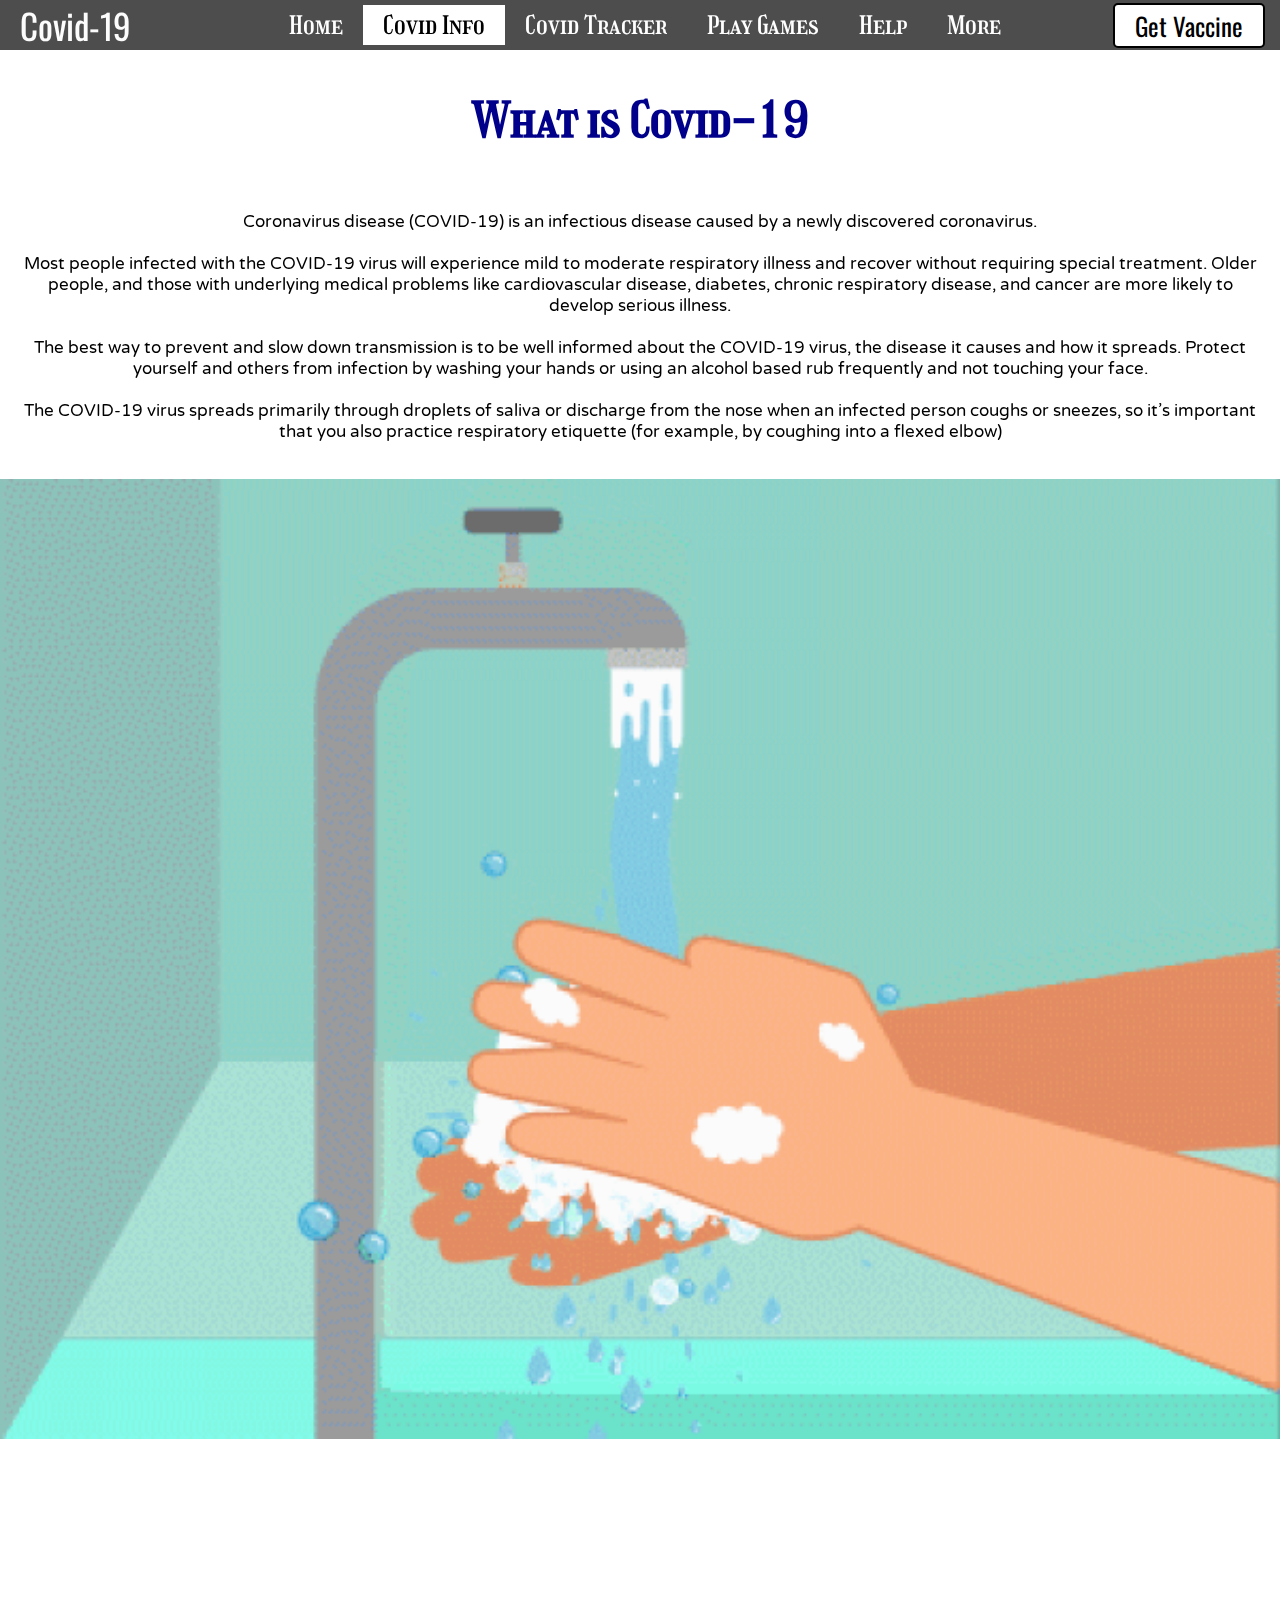
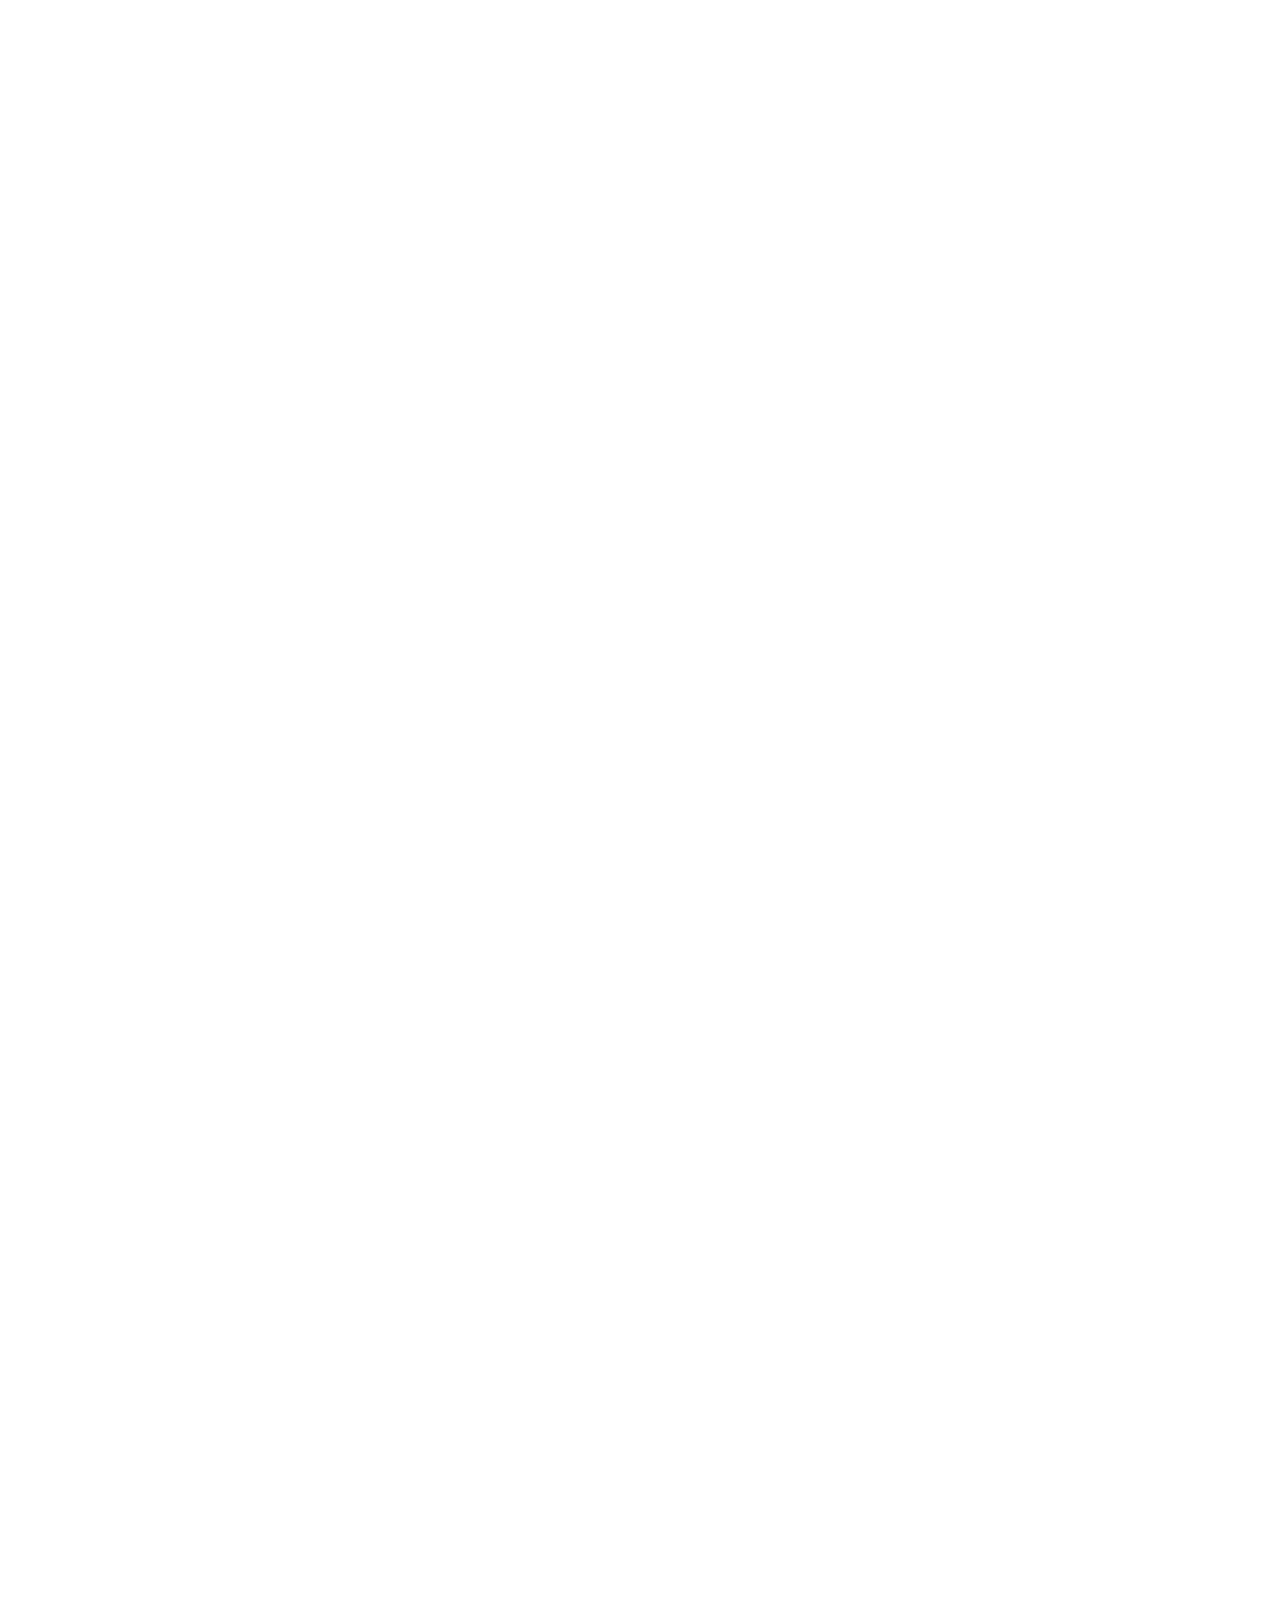
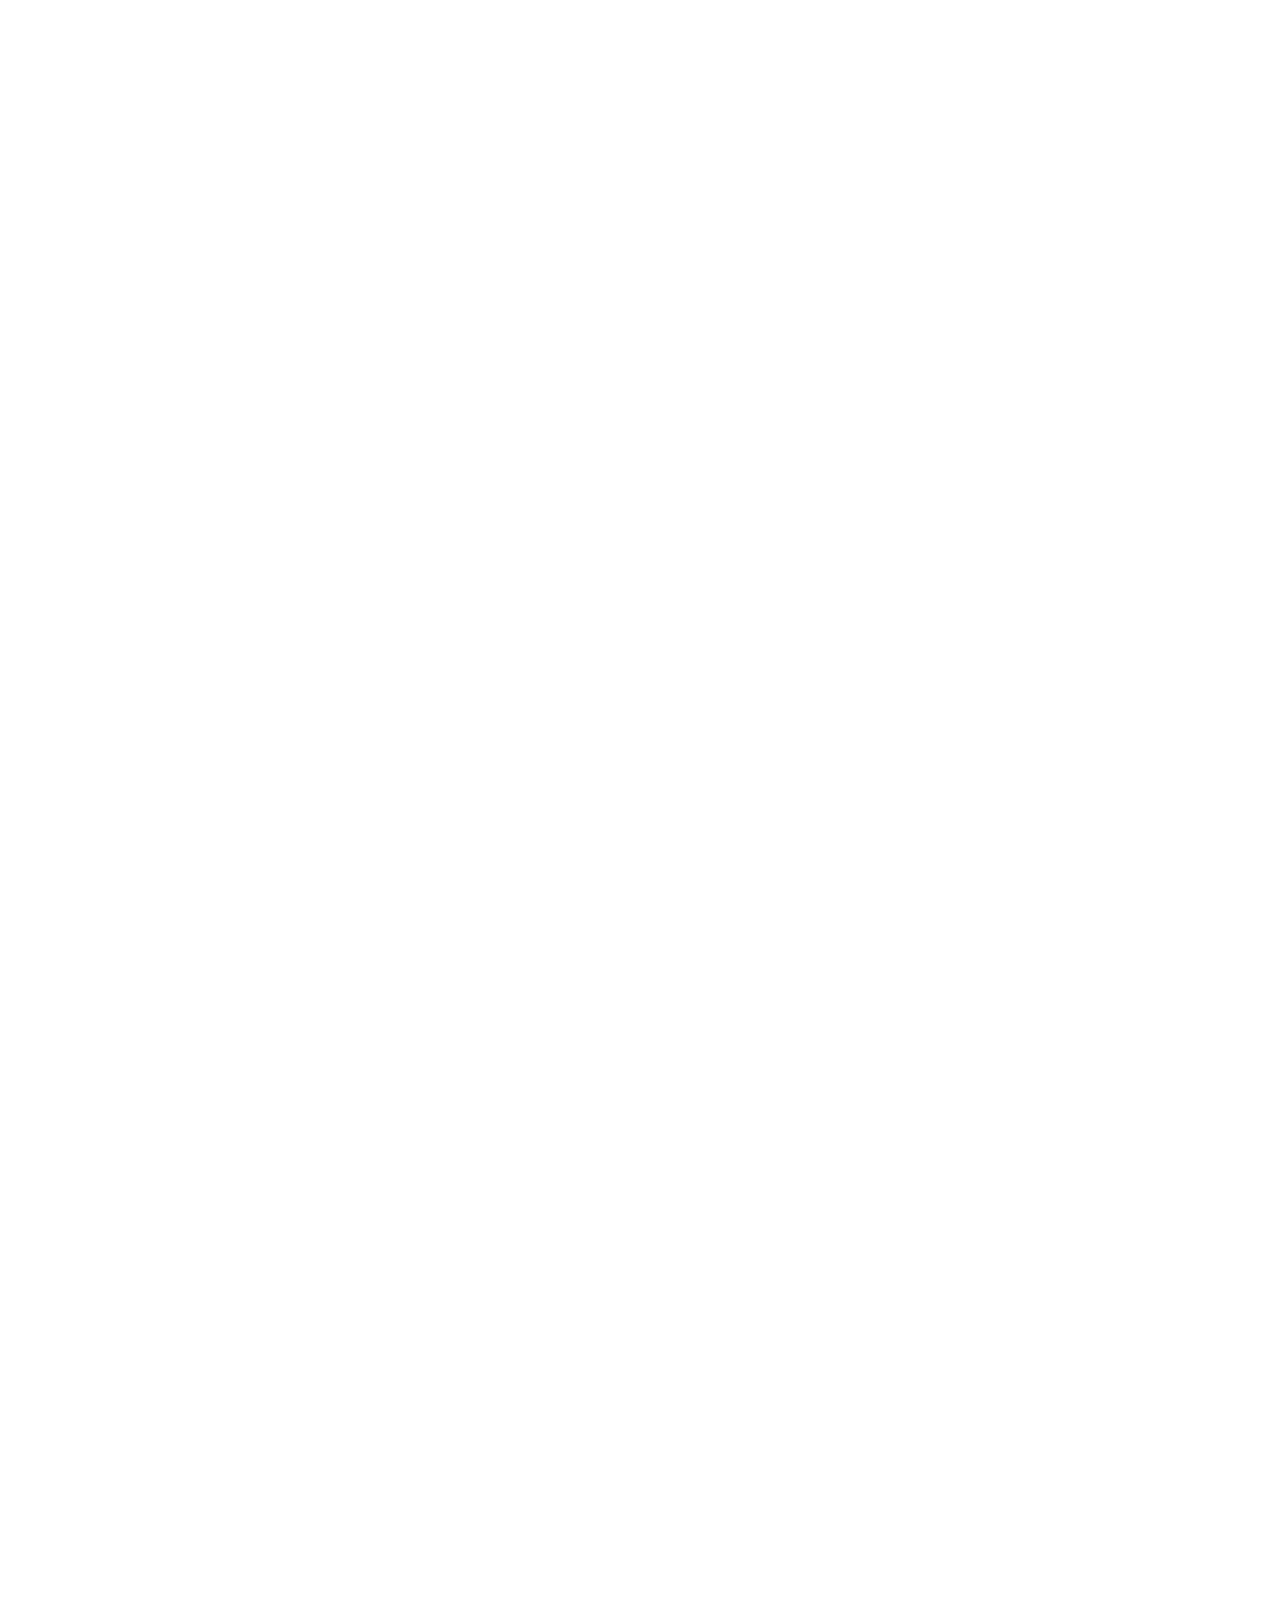
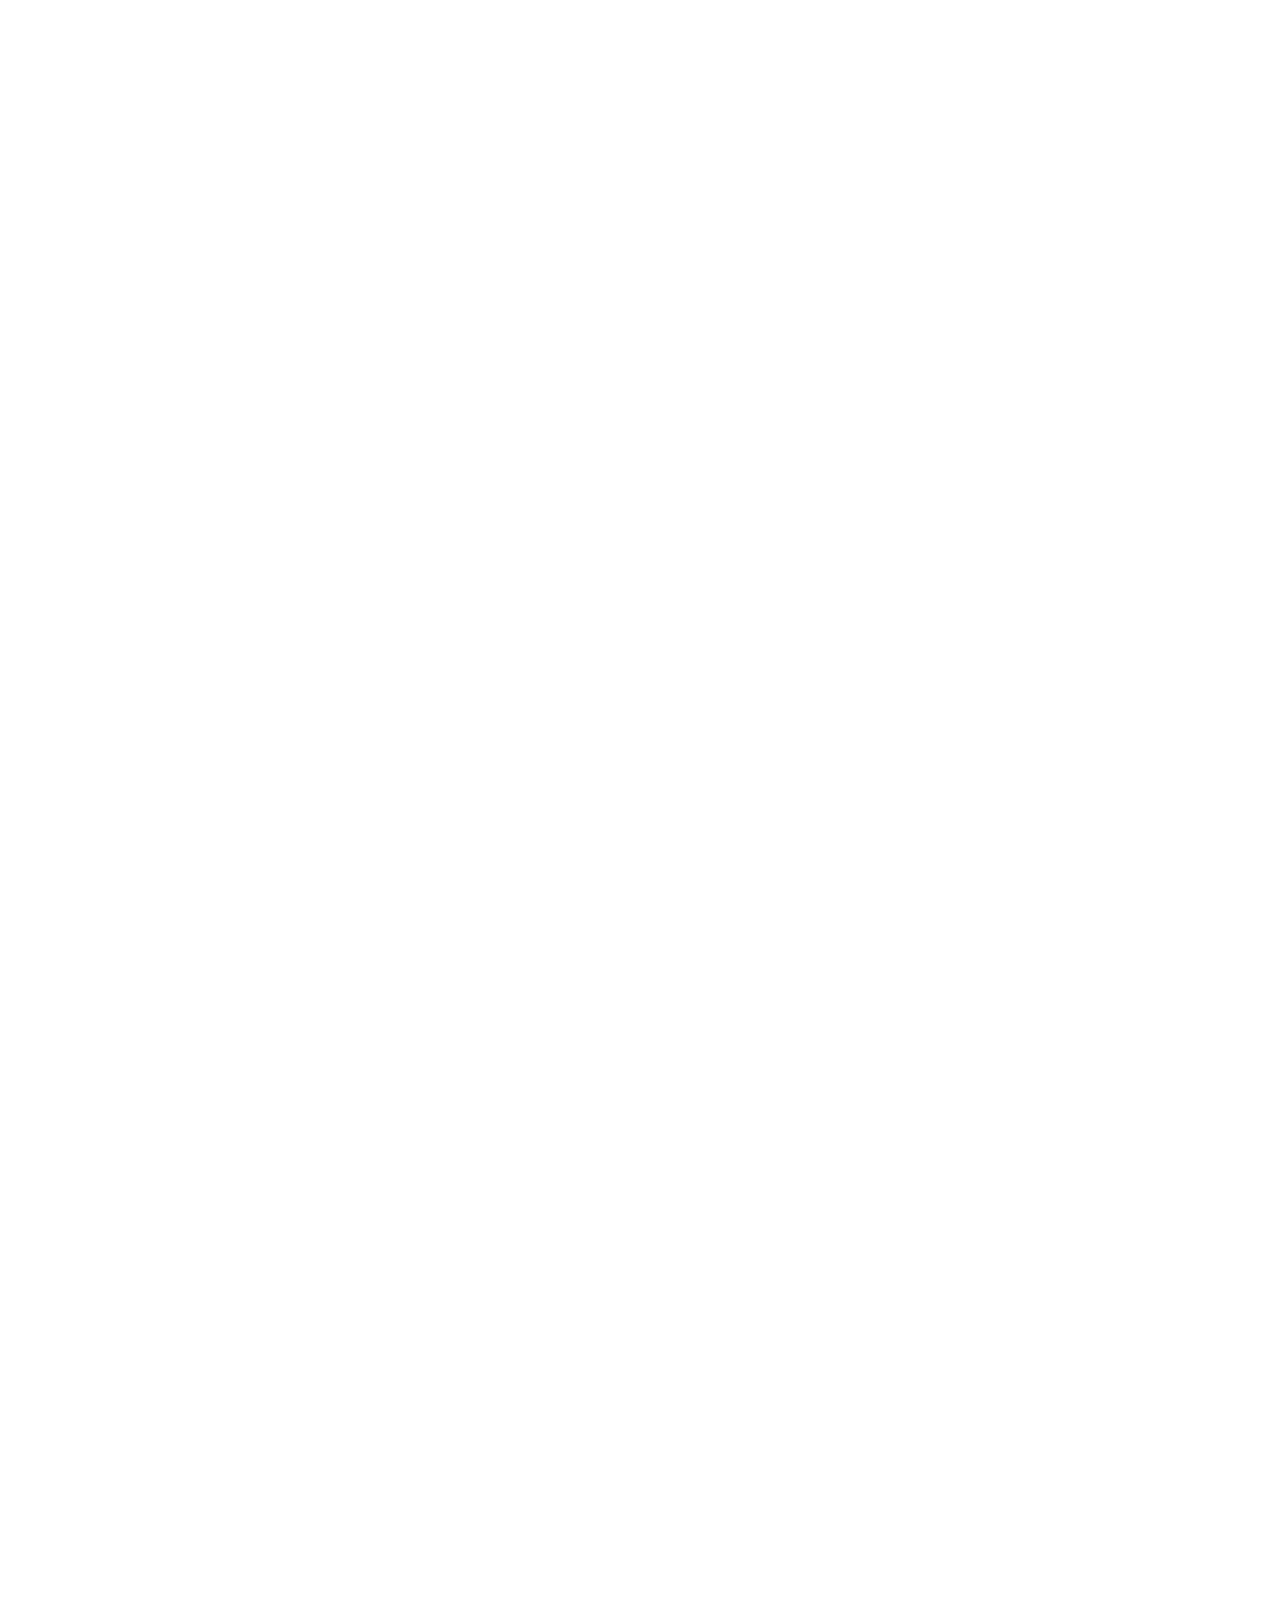
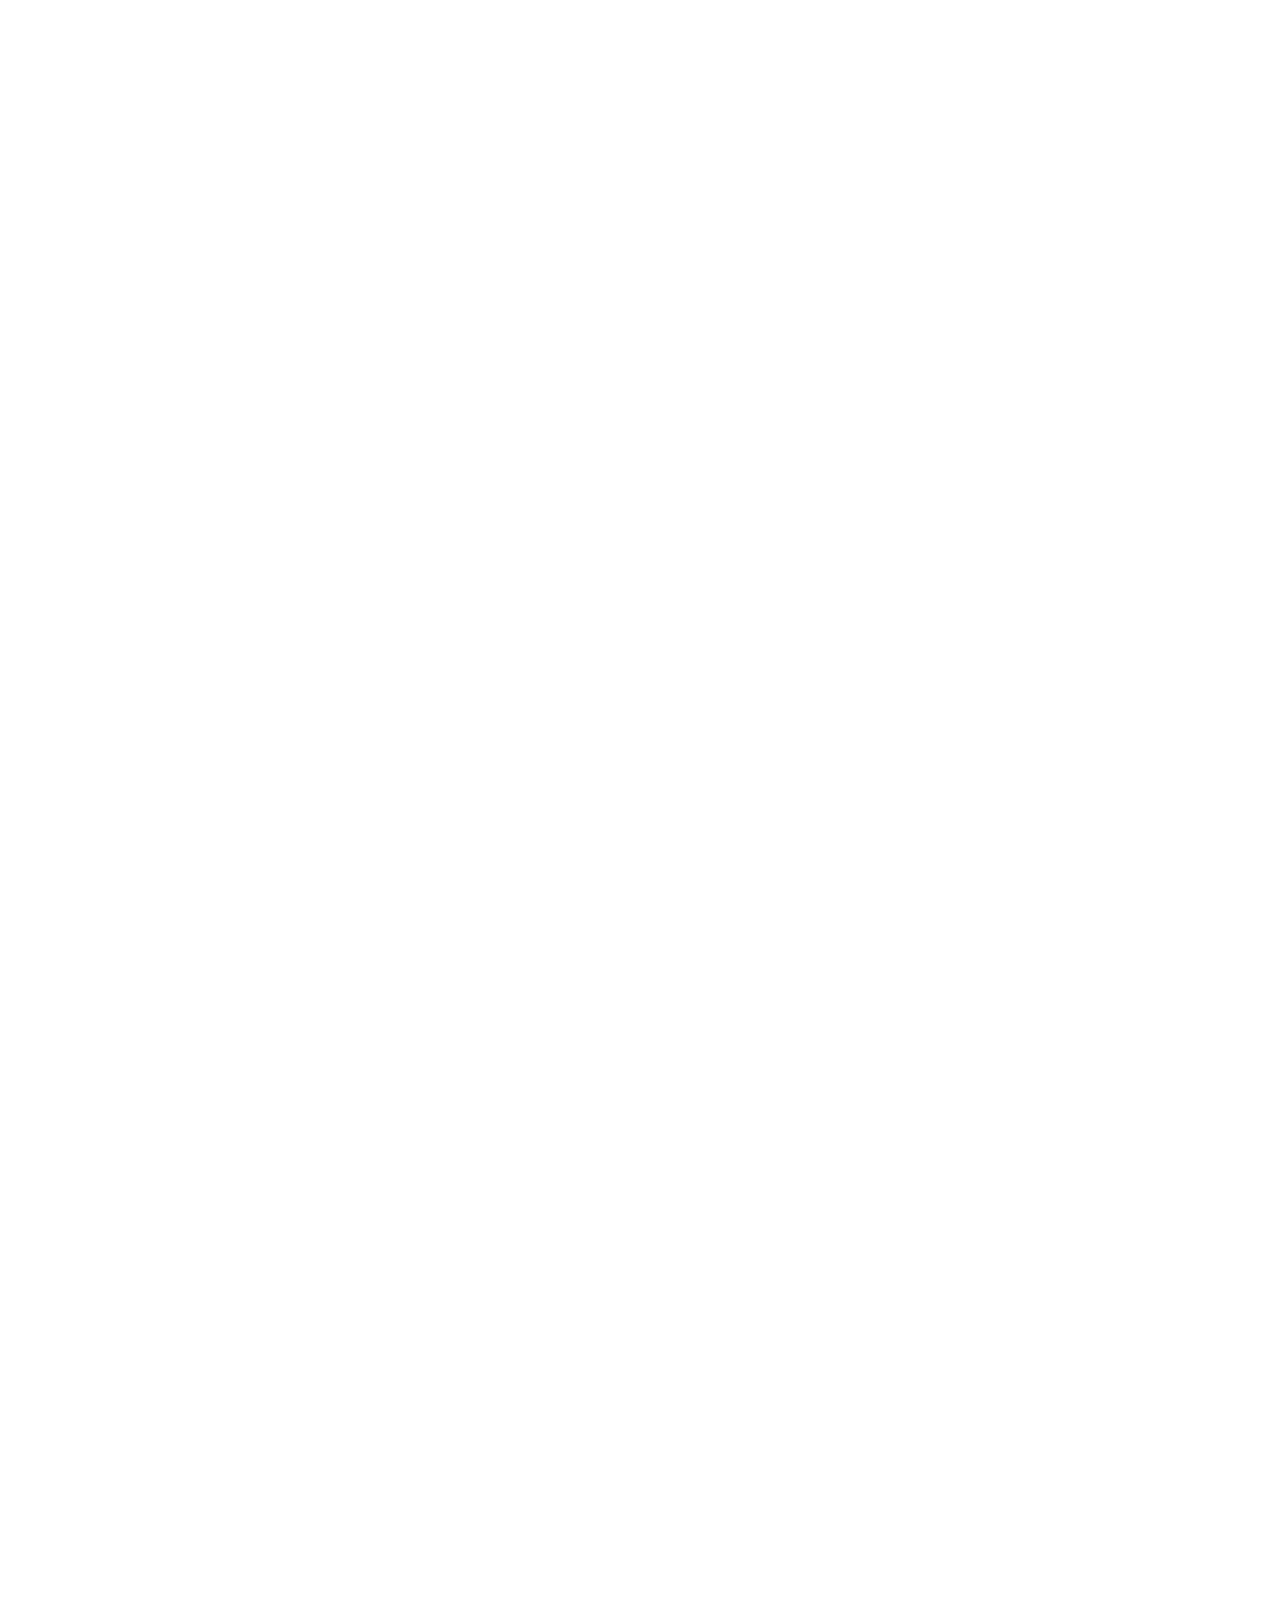
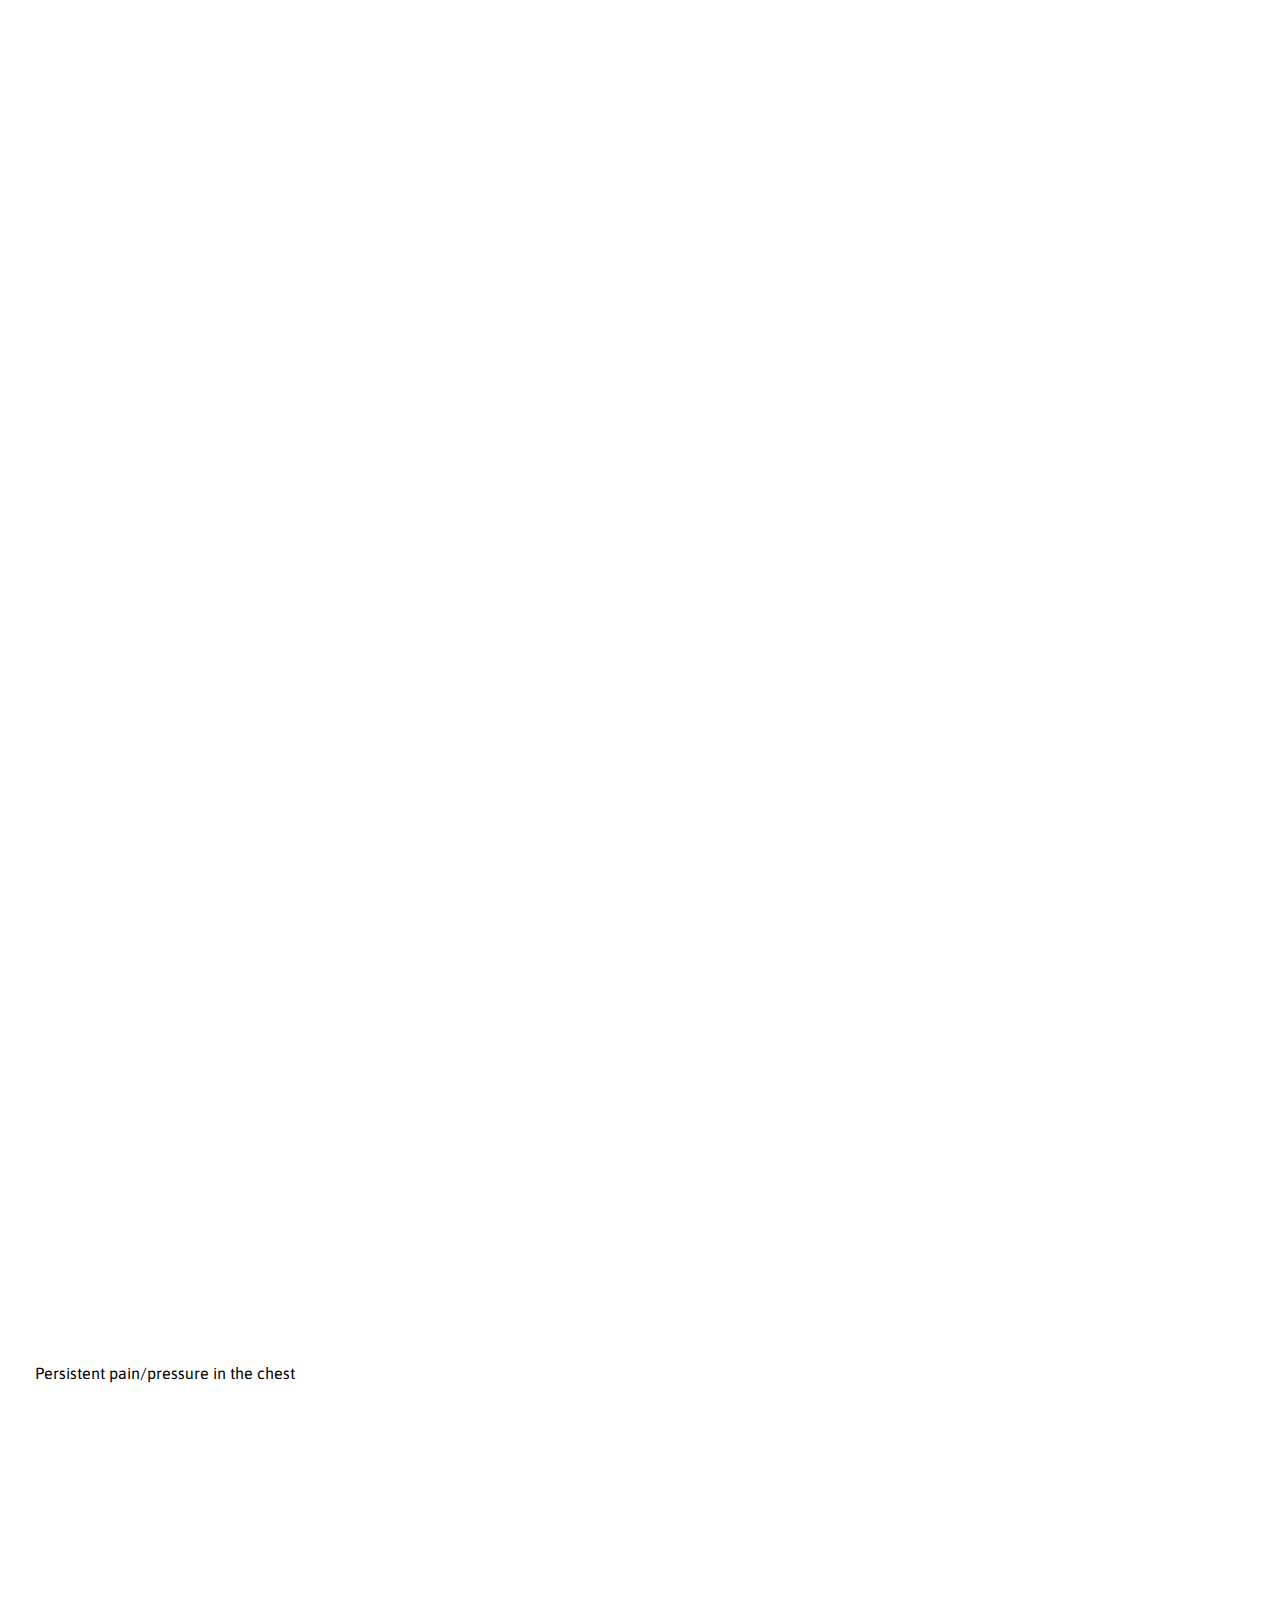
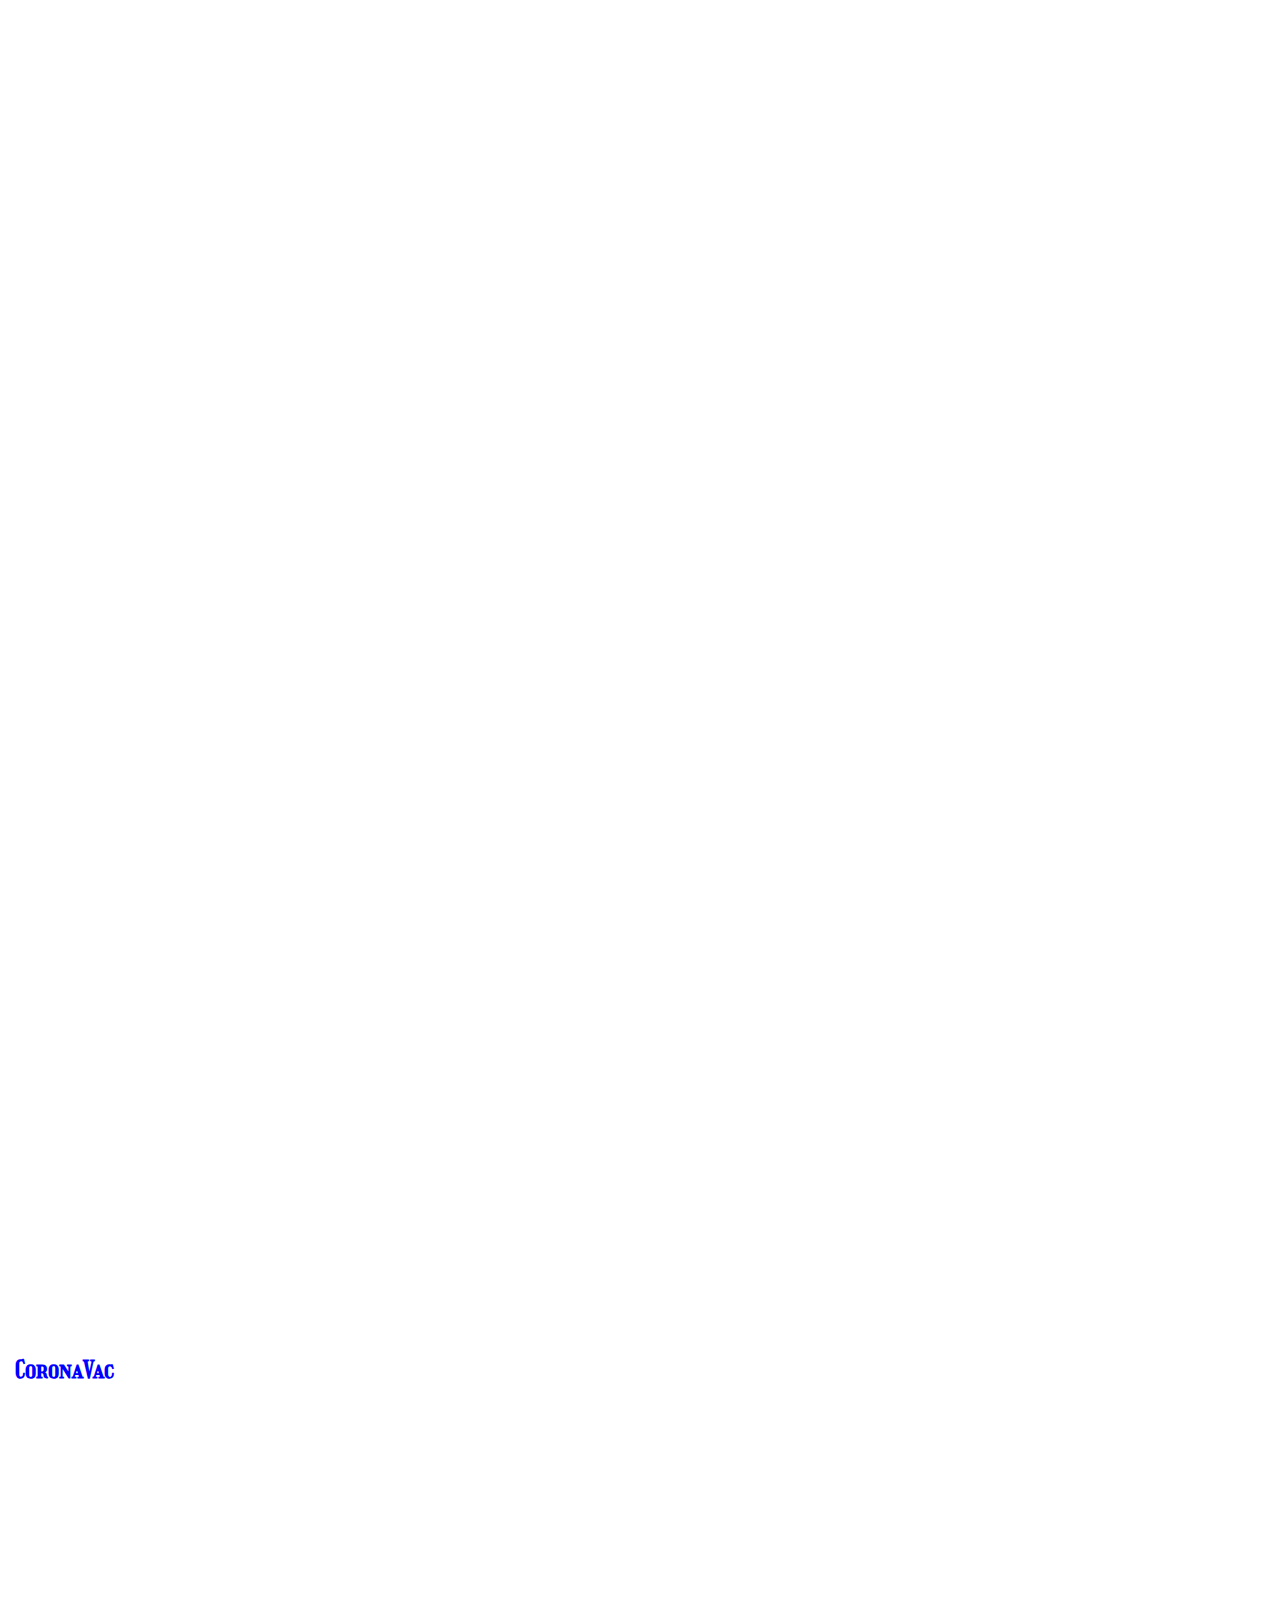
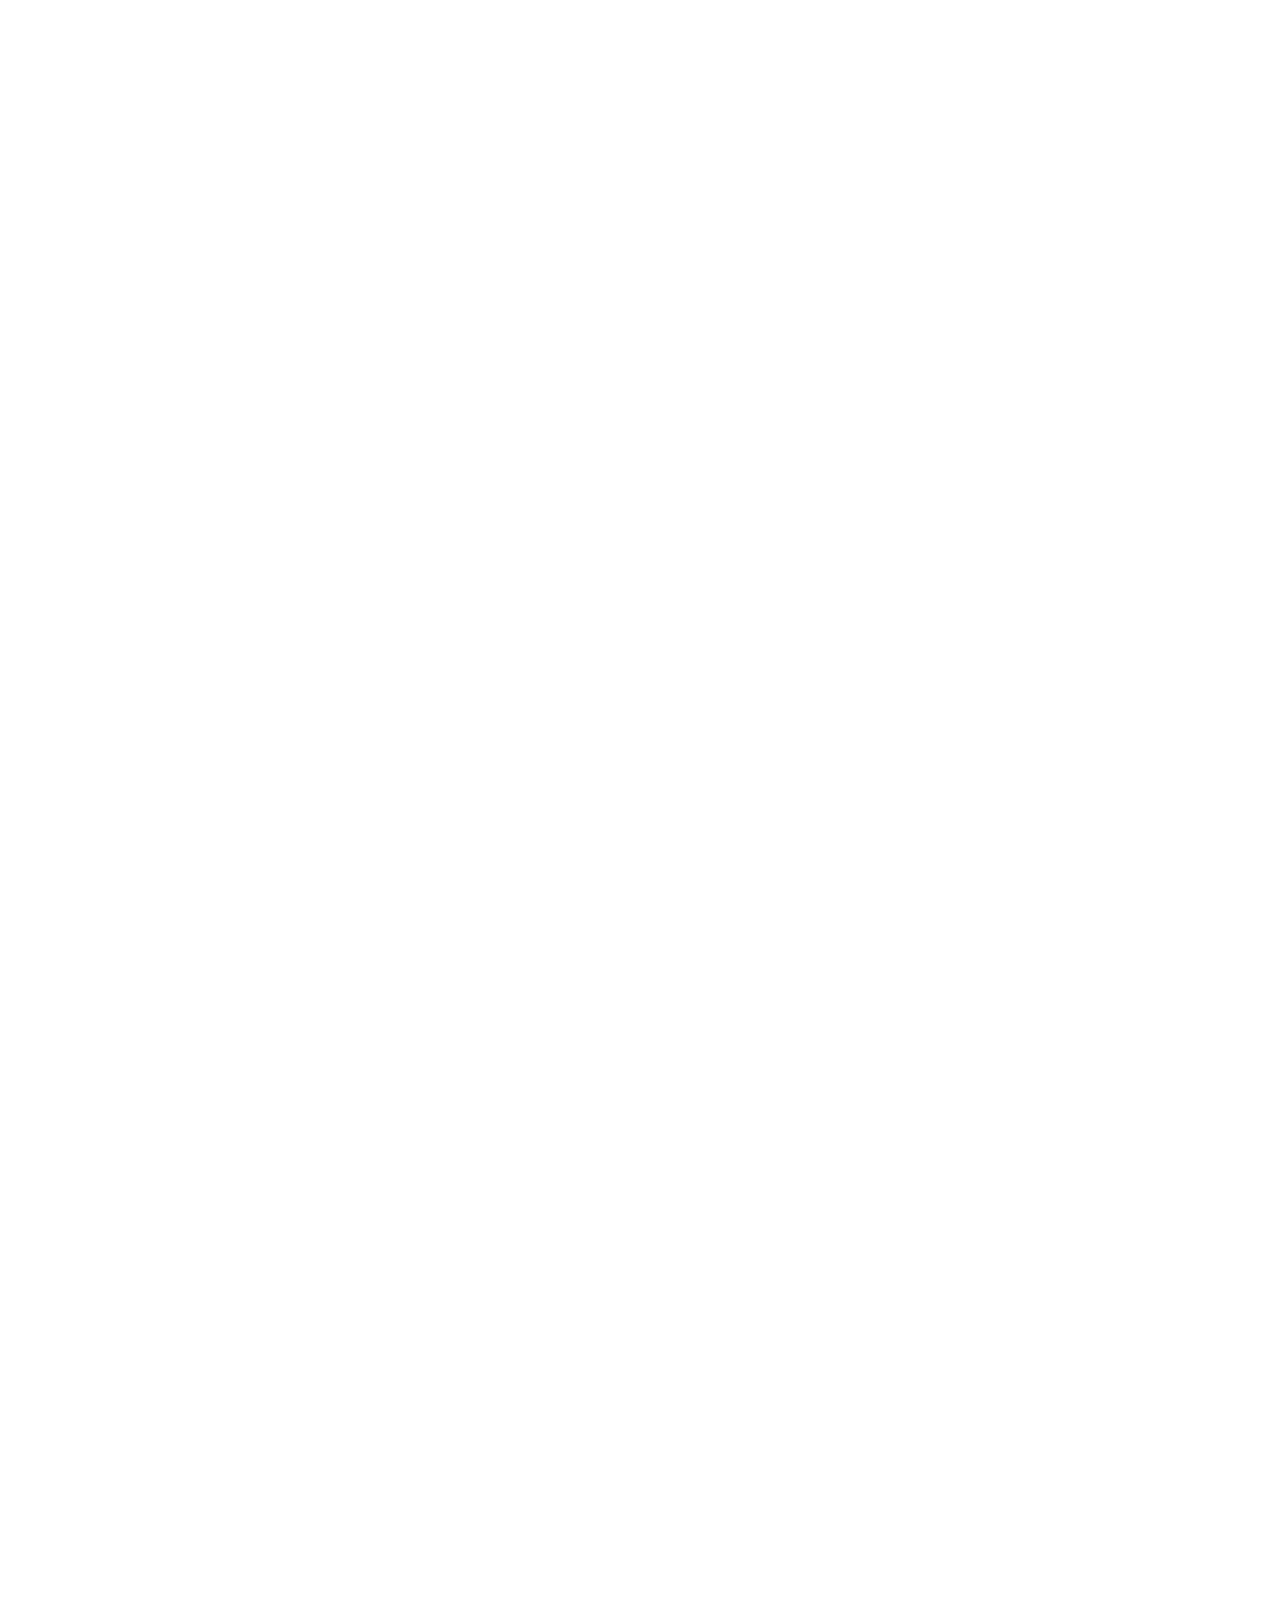
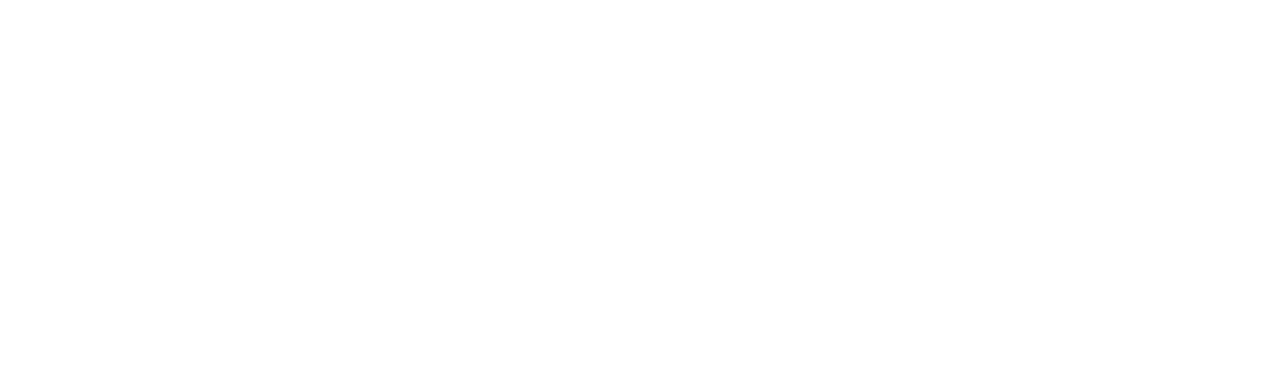
==== commit d520cc80: "Add files via upload" ====
--- a/covid info.html
+++ b/covid info.html
@@ -41,10 +41,9 @@
             <ul class="menu">
                 <li class="navitem" id="home"><a href="index.html">Home</a></li>
                 <li class="navitem" id="covidInfo"><a href="covid info.html">Covid Info</a></li>
-                <li class="navitem" id="covidTracker"><a href="https://www.worldometers.info/coronavirus/"
-                        target="blank">Covid Tracker</a></li>
+                <li class="navitem" id="covidTracker"><a href="covid tracker.html">Covid Tracker</a></li>
                 <li class="navitem" id="plagam"><a href="play games.html">Play Games</a></li>
-                <li class="navitem" id="help"><a href="que ans.html">Help</a></li>
+                <li class="navitem" id="help"><a href="http://hckd.tk/helpln.php">Help</a></li>
                 <!-- <li class="navitem" id="QA"><a href="que ans.html">Q&A</a></li> -->
                 <div class="dropdown" id="more">
                     <button class="dropbtn">More
@@ -53,7 +52,7 @@
                         <a href="listen music.html" id="lismus">Listen Music</a>
                         <a href="movies and shows.html" id="movsho">Movies & shows</a>
                         <!-- <a href="play games.html" id="plagam">Play Games</a> -->
-                        <a href="que ans.html" id="QA">Q&A</a>
+                        <a href="http://hckd.tk/" id="QA">Q&A</a>
                     </div>
                 </div>
             </ul>
@@ -76,12 +75,11 @@
                 <div class="dnavmenu" id="dnavmenu">
                     <ul class="dmenu">
                         <li class="dnavitem" id="phome"><a href="index.html">Home</a></li>
-                        <li class="dnavitem" id="pdcovidInfo"><a href="covid info.html">Covid Info</a></li>
-                        <li class="dnavitem" id="pdcovidTracker"><a href="https://www.worldometers.info/coronavirus/"
-                                target="blank">Covid Tracker</a></li>
+                        <li class="dnavitem" id="pcovidInfo"><a href="covid info.html">Covid Info</a></li>
+                        <li class="dnavitem" id="pcovidTracker"><a href="covid tracker.html">Covid Tracker</a></li>
                         <li class="dnavitem" id="pplagam"><a href="play games.html">Play Games</a></li>
-                        <li class="dnavitem" id="pdhelp"><a href="help.html">Help</a></li>
-                        <li class="dnavitem" id="pdQA"><a href="que ans.html">Q & A</a></li>
+                        <li class="dnavitem" id="phelp"><a href="http://hckd.tk/helpln.php">Help</a></li>
+                        <li class="dnavitem" id="pQA"><a href="http://hckd.tk/">Q & A</a></li>
                         <li class="dnavitem" id="plismus"><a href="listen music.html">Listen Music</a></li>
                         <li class="dnavitem" id="pmovsho"><a href="movies and shows.html">Movies & Shows</a></li>
                     </ul>
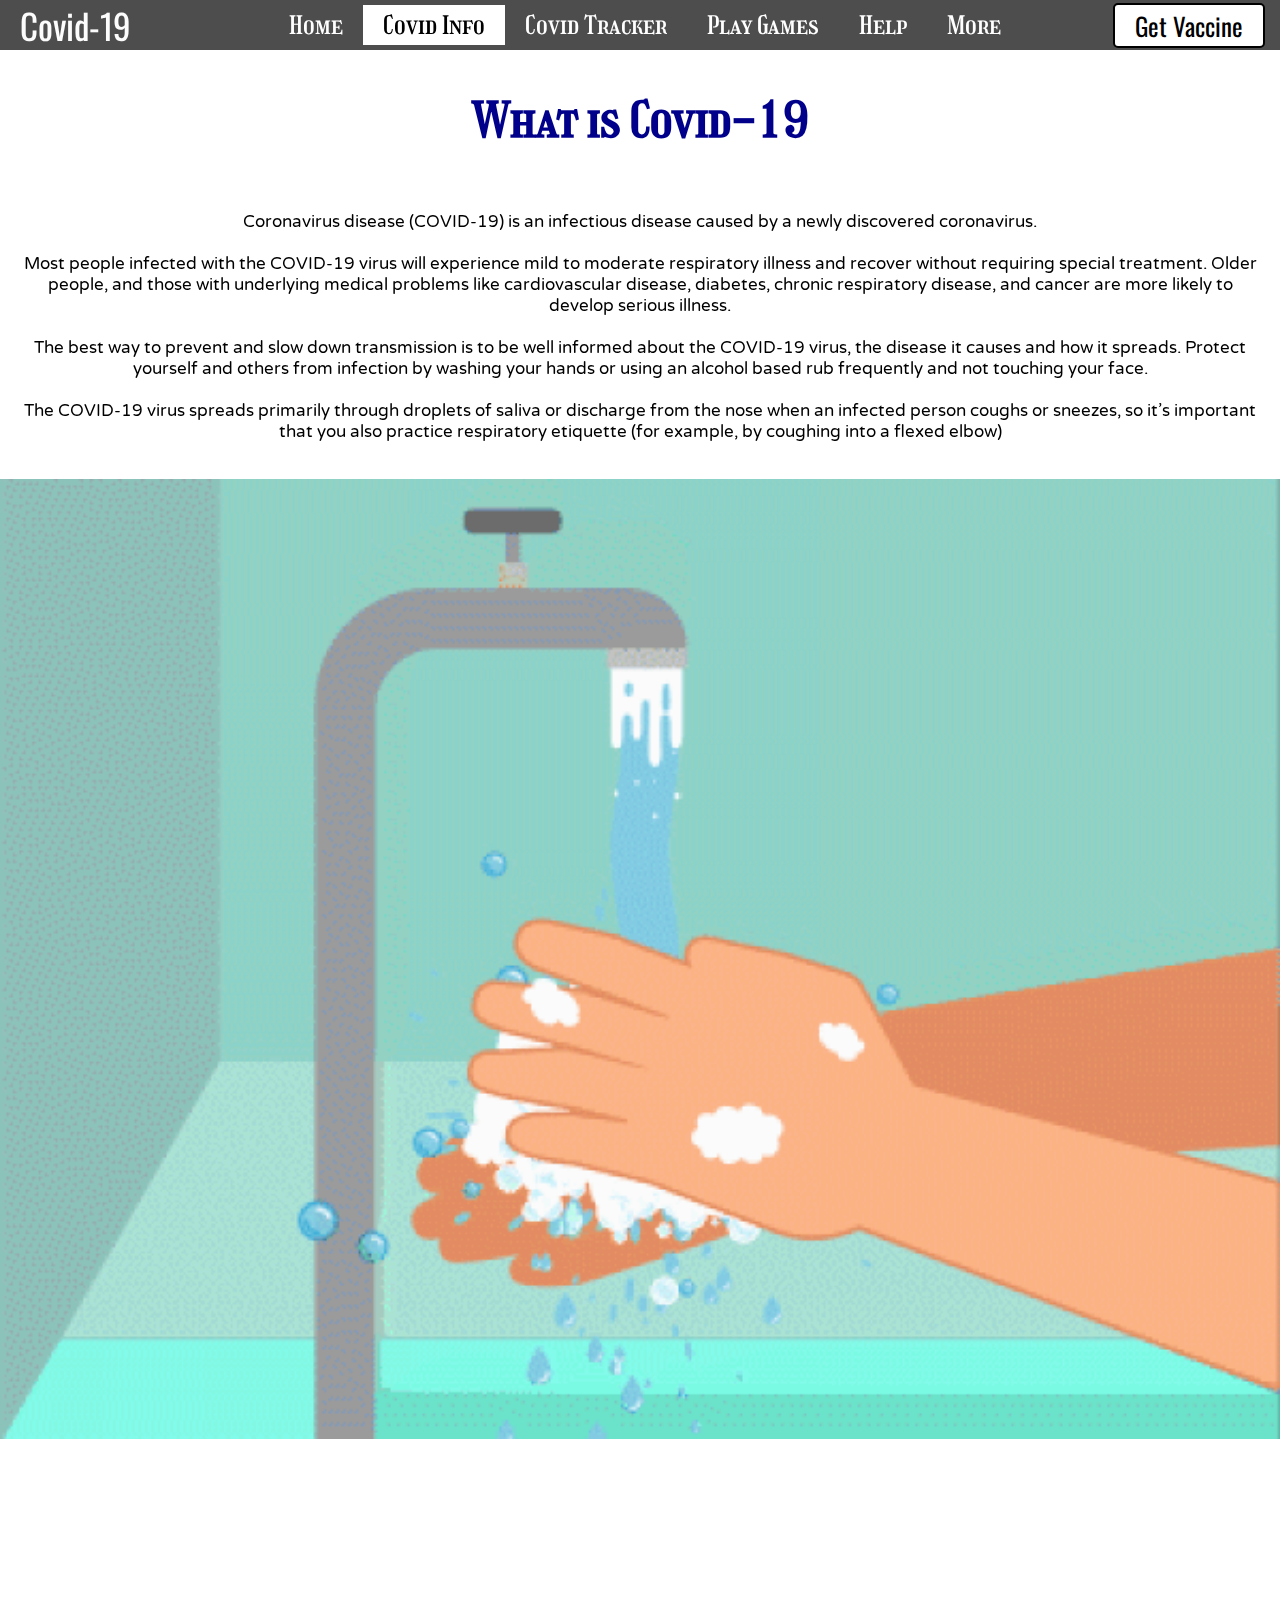
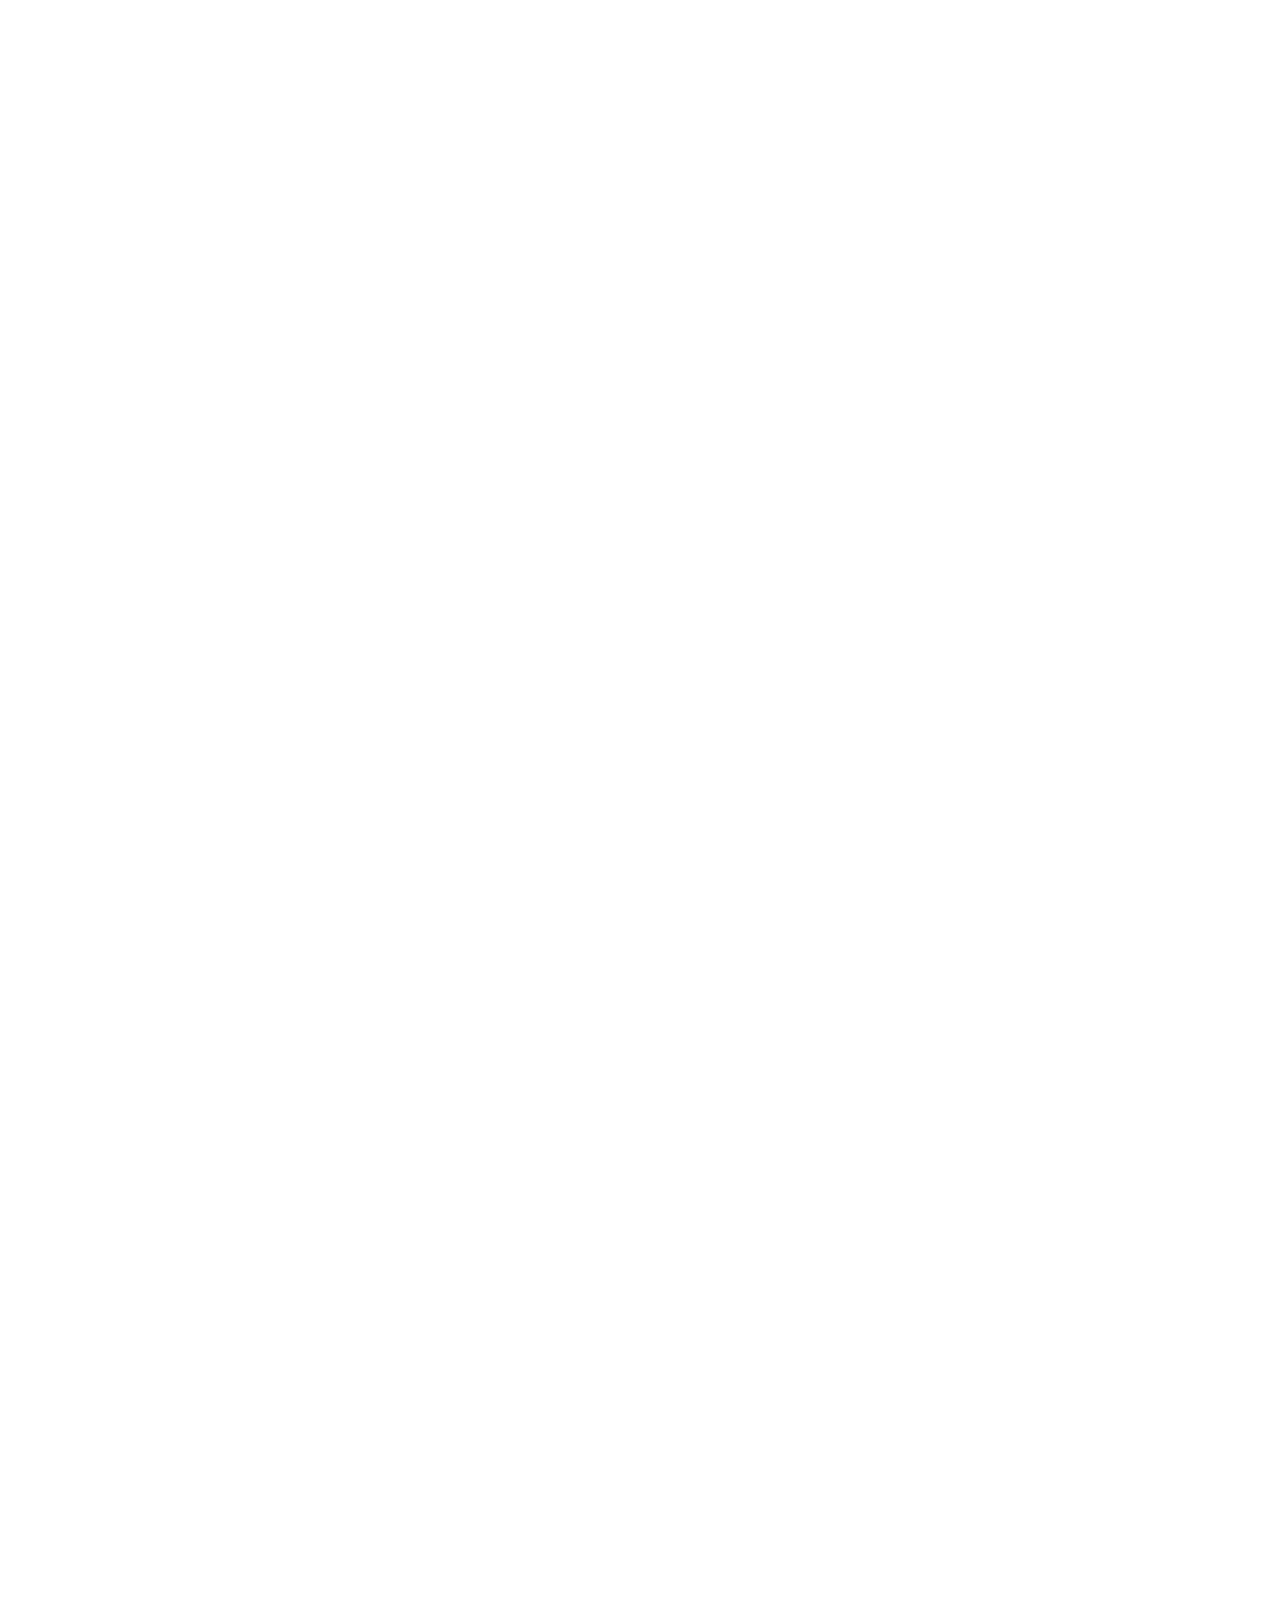
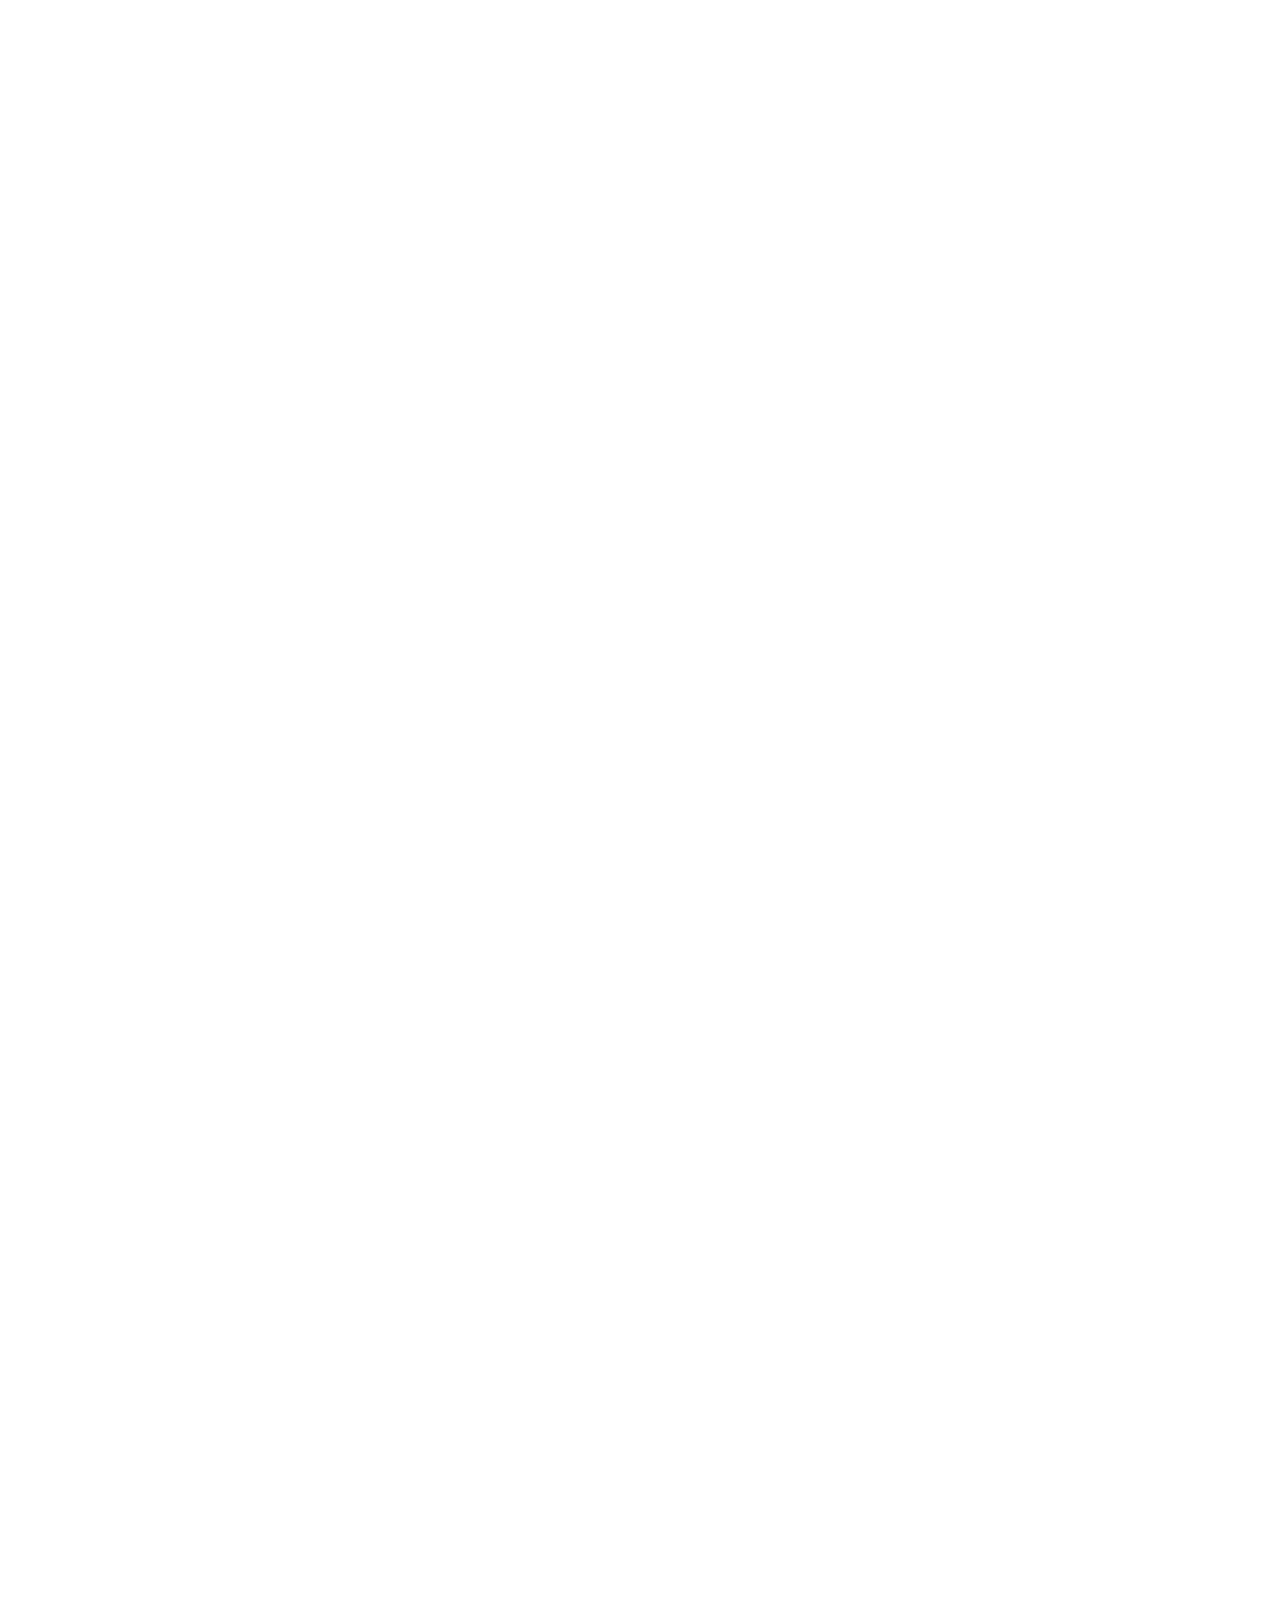
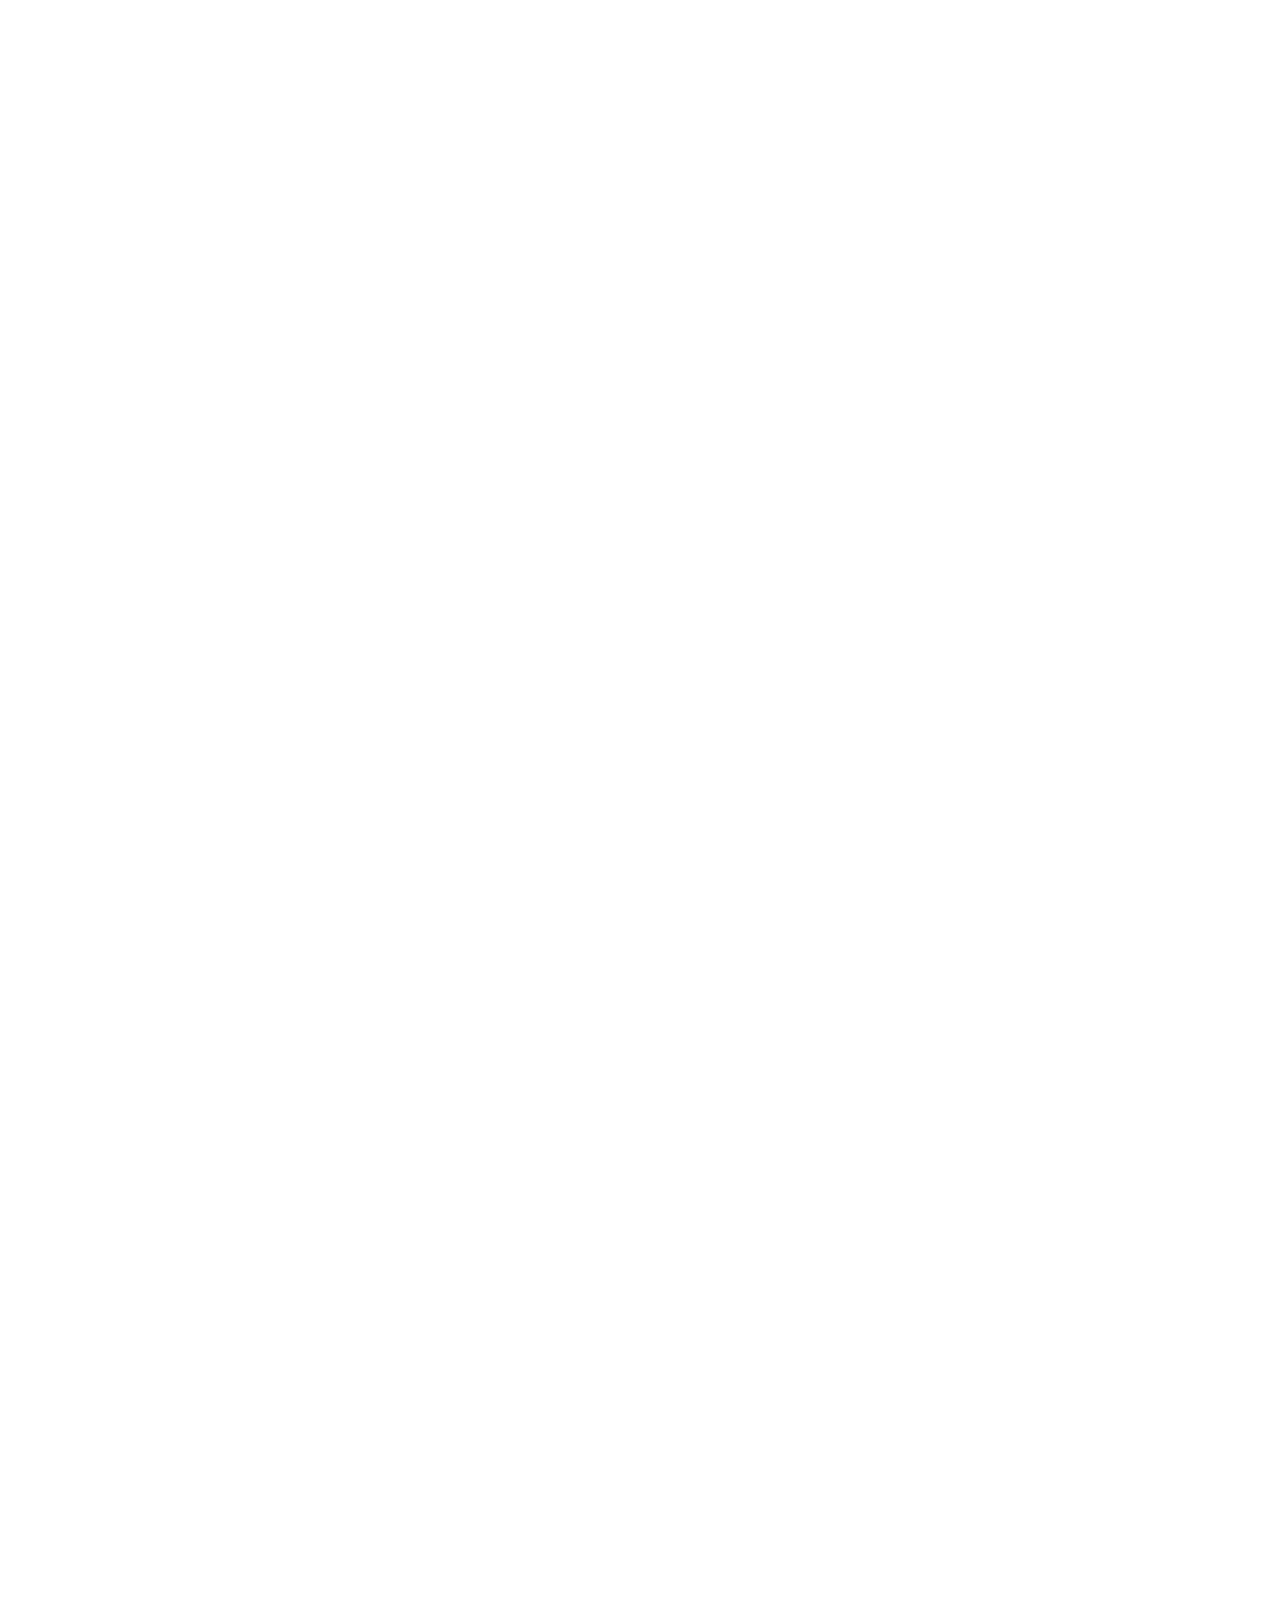
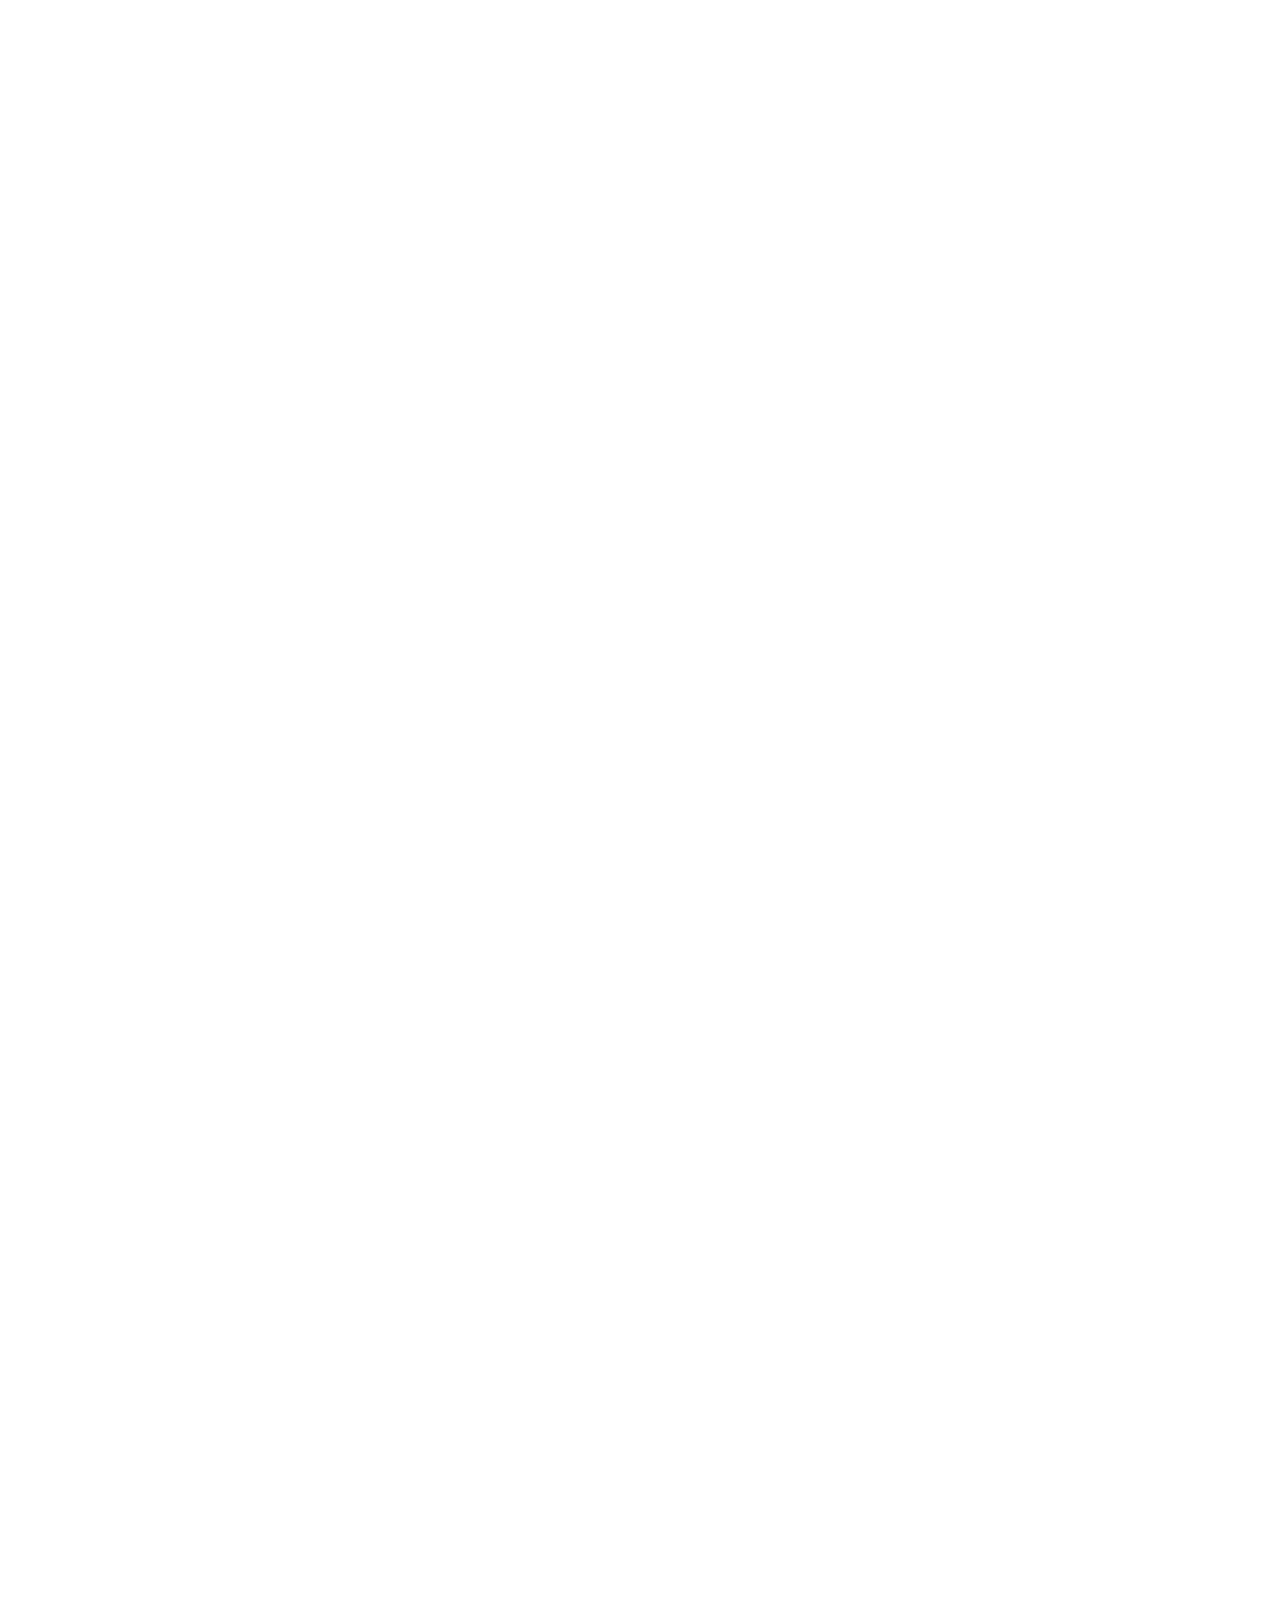
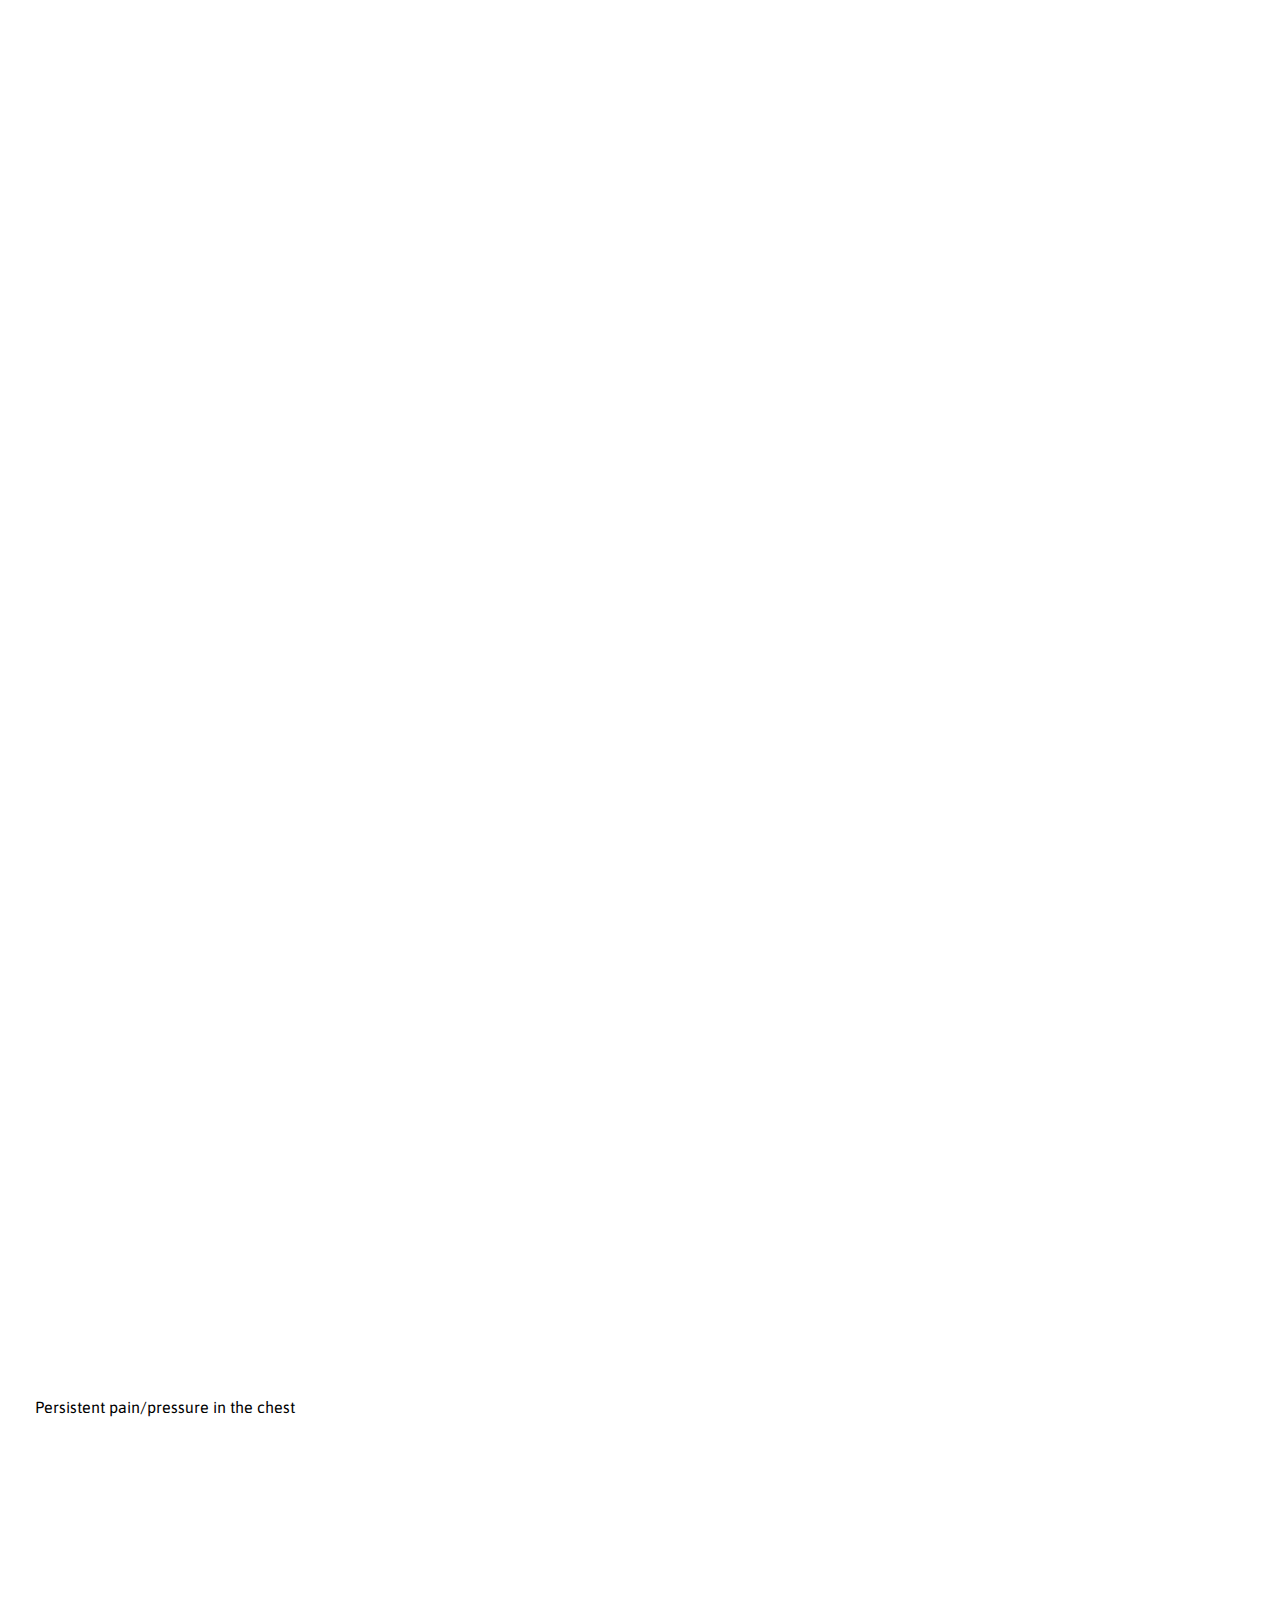
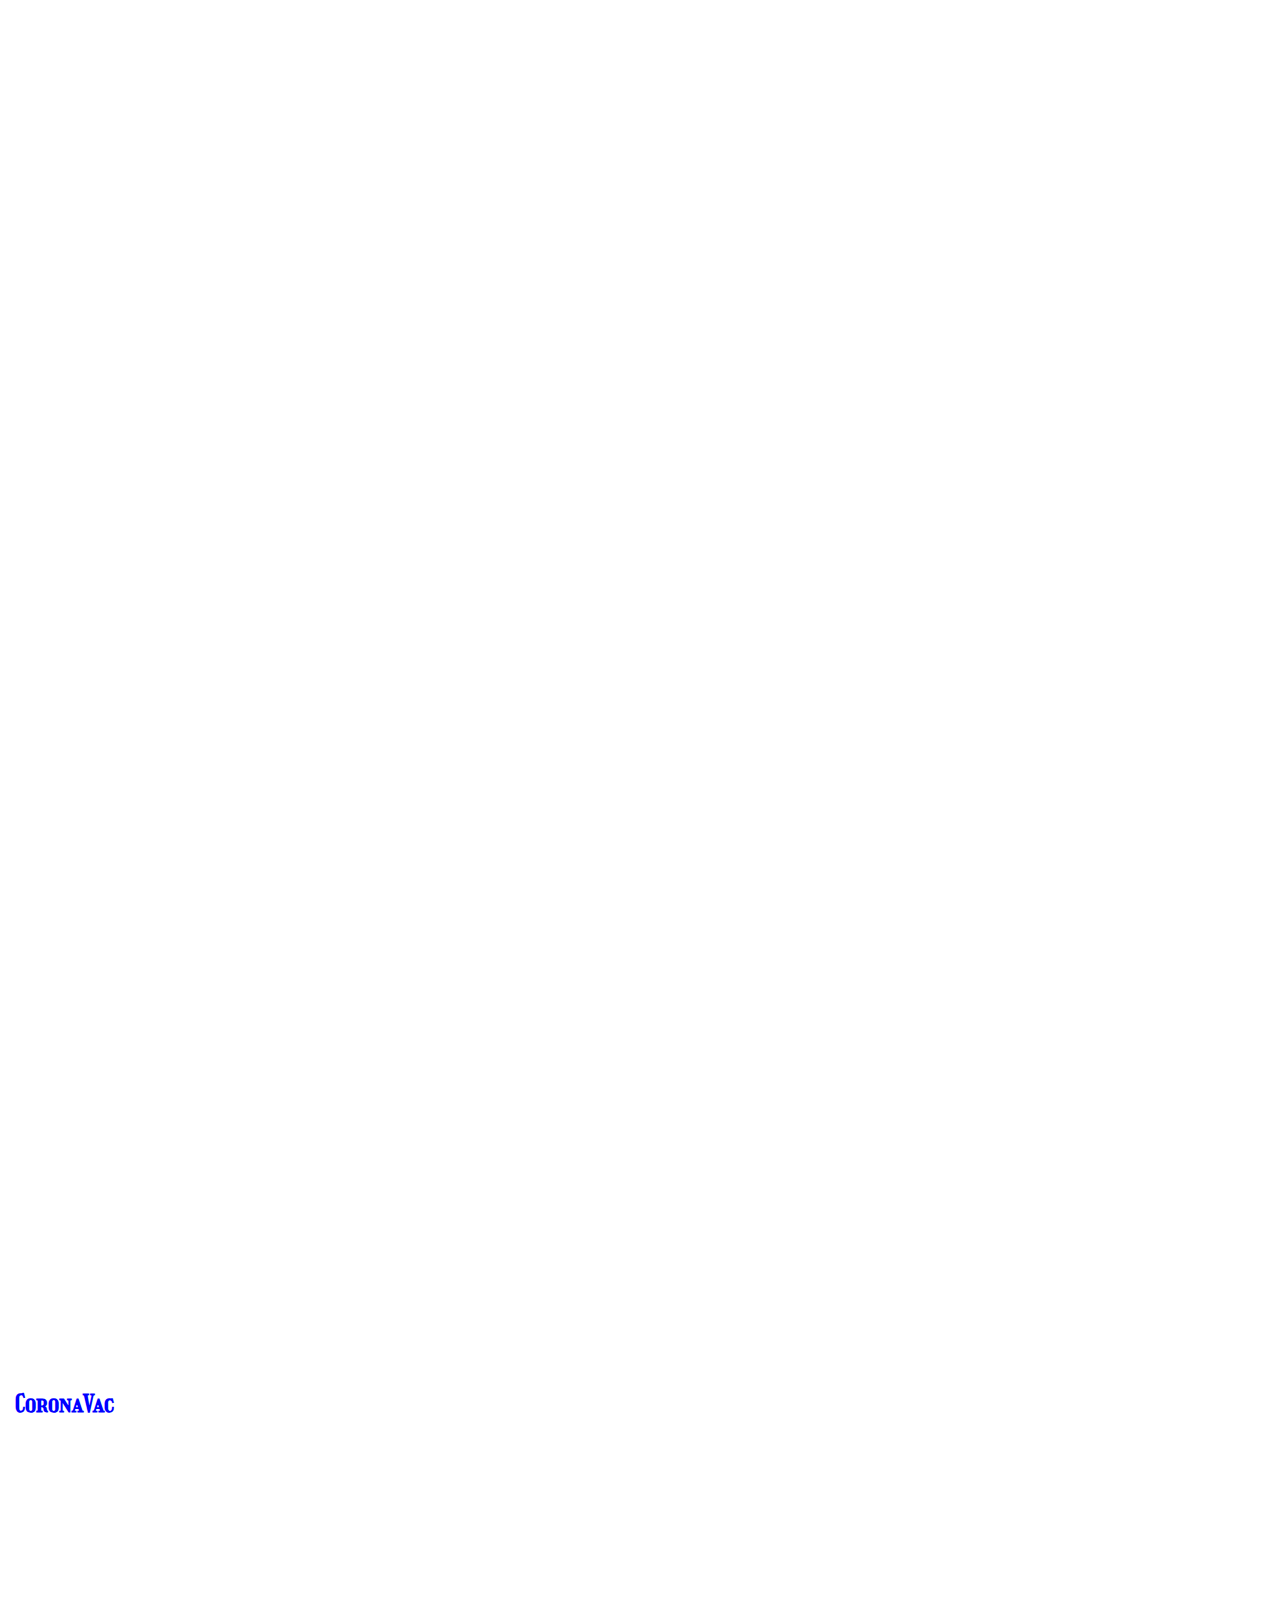
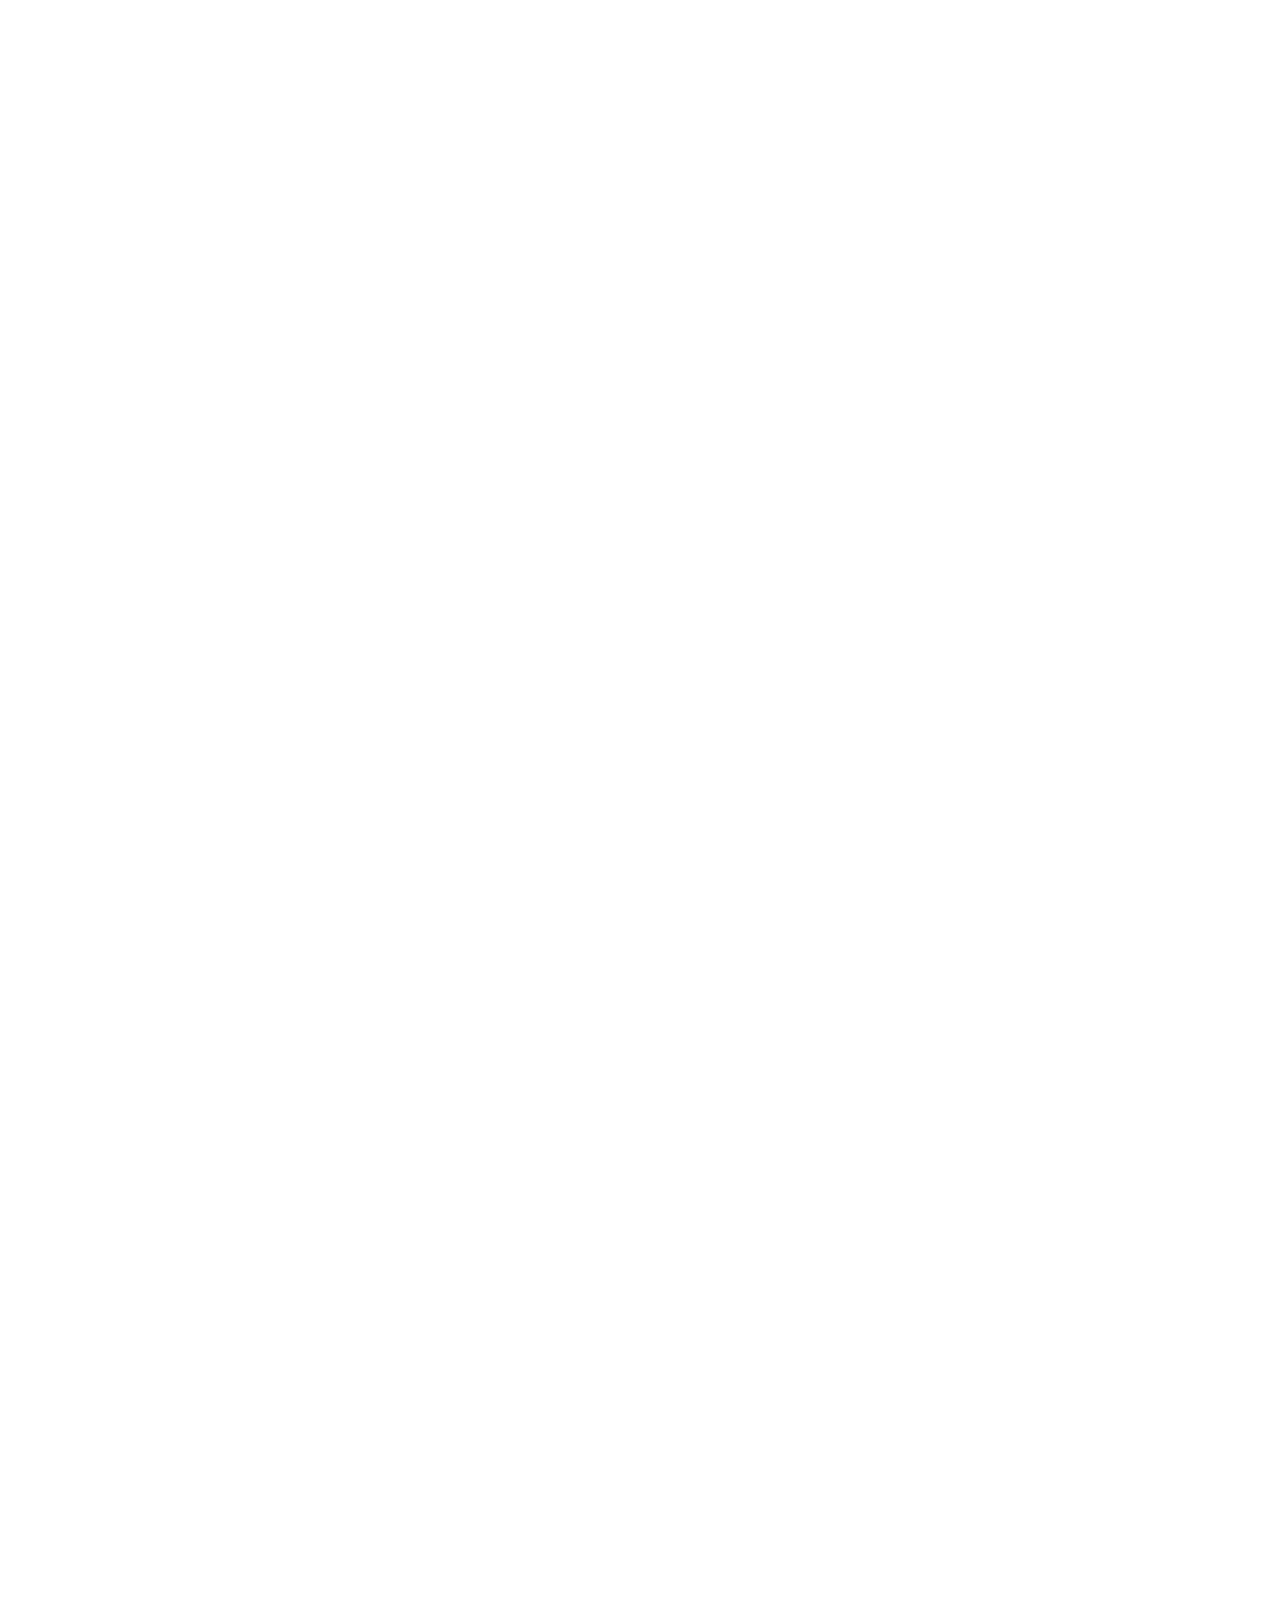
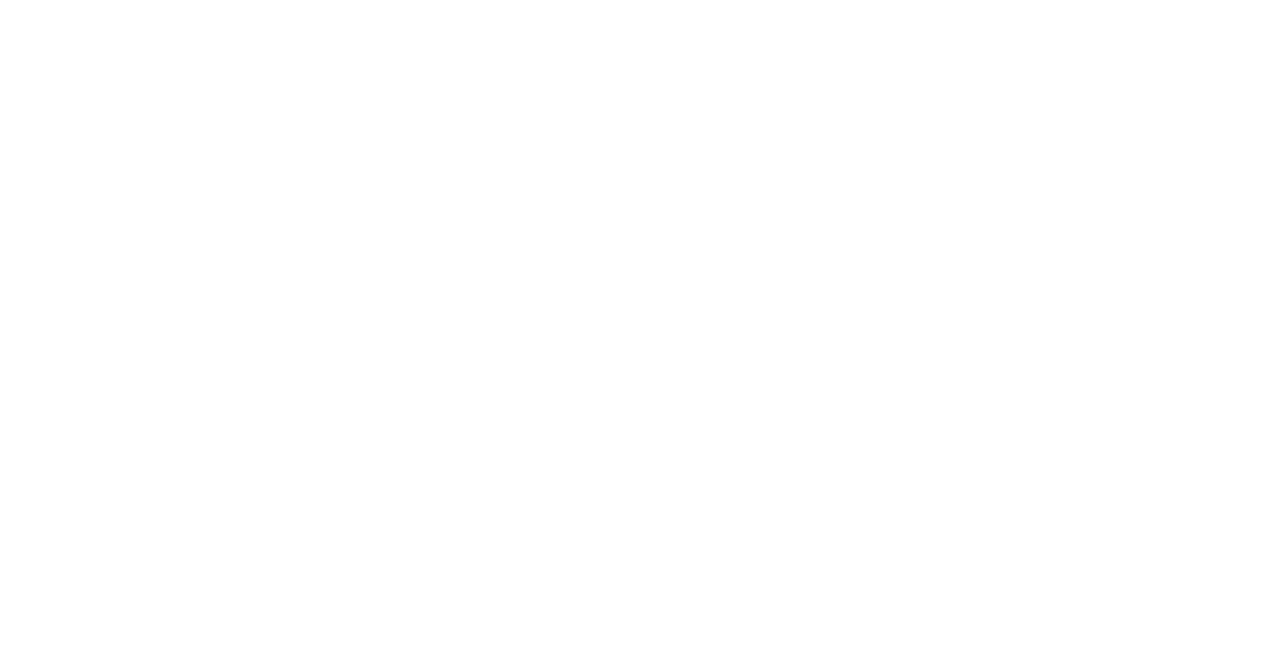
==== commit 6b27dcd6: "Add files via upload" ====
--- a/covid info.html
+++ b/covid info.html
@@ -414,18 +414,39 @@
 
     </section>
     <!-- section -->
-    <!-- footer  -->
-    <footer data-aos="fade-up" class="footer" id="footer">
-        <div class="footerimg"><a href="https://www.mohfw.gov.in/" target="blank"><img src="images/footer.png">
+<!-- footer -->
+<footer data-aos="fade-up" class="footer" id="footer">
+    <div id="foot">
+        <div data-aos="fade-right" class="footerimg"><a href="https://www.mohfw.gov.in/" target="blank"><img
+                    src="images/footer.png">
                 <div class="footerimgtext">Ministry of Health <br>and Family Welfare</div>
             </a>
         </div>
-        <div class="footertext">
-            <div class="fdiv">Created at @WOC Devjam 2021</div>
-            <div class="fdiv">By Team LEO</div>
-        </div>
-    </footer>
-    <!-- footer  -->
+        <div class="Middle">
+            <li id="footlink"><a  href="https://nileshmalav.github.io/Team-LEO-DevJam-2021/index.html">Home</a></li>
+            <li id="footlink"><a  href="https://nileshmalav.github.io/Team-LEO-DevJam-2021/covid%20info.html">Covid
+                    Info</a></li>
+            <li id="footlink"><a href="https://nileshmalav.github.io/Team-LEO-DevJam-2021/covid%20tracker.html">Covid
+                    Tracker</a></li>
+            <li id="footlink"><a href="http://hckd.tk/">Question Answer</a></li>
+        </div>
+        <div class="Middle">
+            <li id="footlink"><a href="http://hckd.tk/helpln.php">Help</a></li>
+            <li id="footlink"><a href="https://nileshmalav.github.io/Team-LEO-DevJam-2021/play%20games.html">Play
+                    Games</a></li>
+            <li id="footlink"><a href="https://nileshmalav.github.io/Team-LEO-DevJam-2021/listen%20music.html">Listen
+                    Music</a></li>
+            <li id="footlink"><a
+                    href="https://nileshmalav.github.io/Team-LEO-DevJam-2021/movies%20and%20shows.html">Movies Shows</a>
+            </li>
+        </div>
+    </div>
+    <div class="footertext">
+        <div class="fdiv">Created at @WOC Devjam 2021</div>
+        <div class="fdiv">By Team LEO</div>
+    </div>
+</footer>
+<!-- footer  -->
     <script src="https://unpkg.com/aos@2.3.1/dist/aos.js"></script>
     <script>
         AOS.init();
--- a/CSS/covidInfo.css
+++ b/CSS/covidInfo.css
@@ -1,25 +1,41 @@
 #covidInfo {
     background-color: white;
+    overflow-x: hidden;
+
 }
 
 #covidInfo a {
     color: black;
+    overflow-x: hidden;
+
 }
 
 #covidInfo:hover {
     background-color: red;
+    overflow-x: hidden;
+
 }
 
-#pdcovidInfo:hover {
+#pcovidInfo:hover {
     background-color: red;
+    overflow-x: hidden;
+
 }
 
-#pdcovidInfo {
+#pcovidInfo {
     background-color: white;
+    overflow-x: hidden;
+
 }
 
-#pdcovidInfo a {
+#pcovidInfo a {
     color: black;
+    overflow-x: hidden;
+
+}
+
+* {
+    /* overflow-x: hidden; */
 }
 
 body {
@@ -27,6 +43,10 @@
     overflow-x: hidden;
 }
 
+section{
+    overflow-x: hidden;
+
+}
 section h1 {
     text-align: center;
     padding: 10px;
@@ -41,29 +61,29 @@
     text-align: center;
     padding: 20px;
     font-size: 17px;
+    font-family: 'Varela Round', sans-serif;
     overflow-x: hidden;
-    font-family: 'Varela Round', sans-serif;
 }
 
 section h2 {
     padding: 10px;
     color: darkviolet;
+    font-size: 2rem;
     overflow-x: hidden;
-    font-size: 2rem;
 
 }
 
 section h3 {
     padding: 15px;
     color: blue;
+    font-size: 1.5rem;
     overflow-x: hidden;
-    font-size: 1.5rem;
 }
 
 section h4 {
     padding: 15px;
+    font-family: 'Asap', sans-serif;
     overflow-x: hidden;
-    font-family: 'Asap', sans-serif;
 
 }
 
@@ -72,8 +92,8 @@
     margin: 15px;
     padding: 10px;
     border-radius: 5px;
+    border: 2px solid black;
     overflow-x: hidden;
-    border: 2px solid black;
 }
 
 section button>a {
@@ -81,8 +101,8 @@
     padding: 10px 10px;
 
     font-size: 20px;
+    text-decoration: none;
     overflow-x: hidden;
-    text-decoration: none;
 }
 
 section button:hover {
@@ -93,28 +113,33 @@
 
 section button>a:hover {
     font-size: 22px;
+    color: black;
     overflow-x: hidden;
-    color: black;
 }
 
 section li {
     padding: 10px 5px;
     margin: 0px 30px;
+    font-family: 'Asap', sans-serif;
     overflow-x: hidden;
-    font-family: 'Asap', sans-serif;
 }
 
 section p>a {
+    text-decoration: none;
     overflow-x: hidden;
-    text-decoration: none;
 }
 
 section p>a:hover {
+    text-decoration: underline;
     overflow-x: hidden;
-    text-decoration: underline;
 }
-section img{
+
+section img {
     width: 100%;
     height: auto;
     overflow: hidden;
+}
+section a{
+    overflow-x: hidden;
+
 }